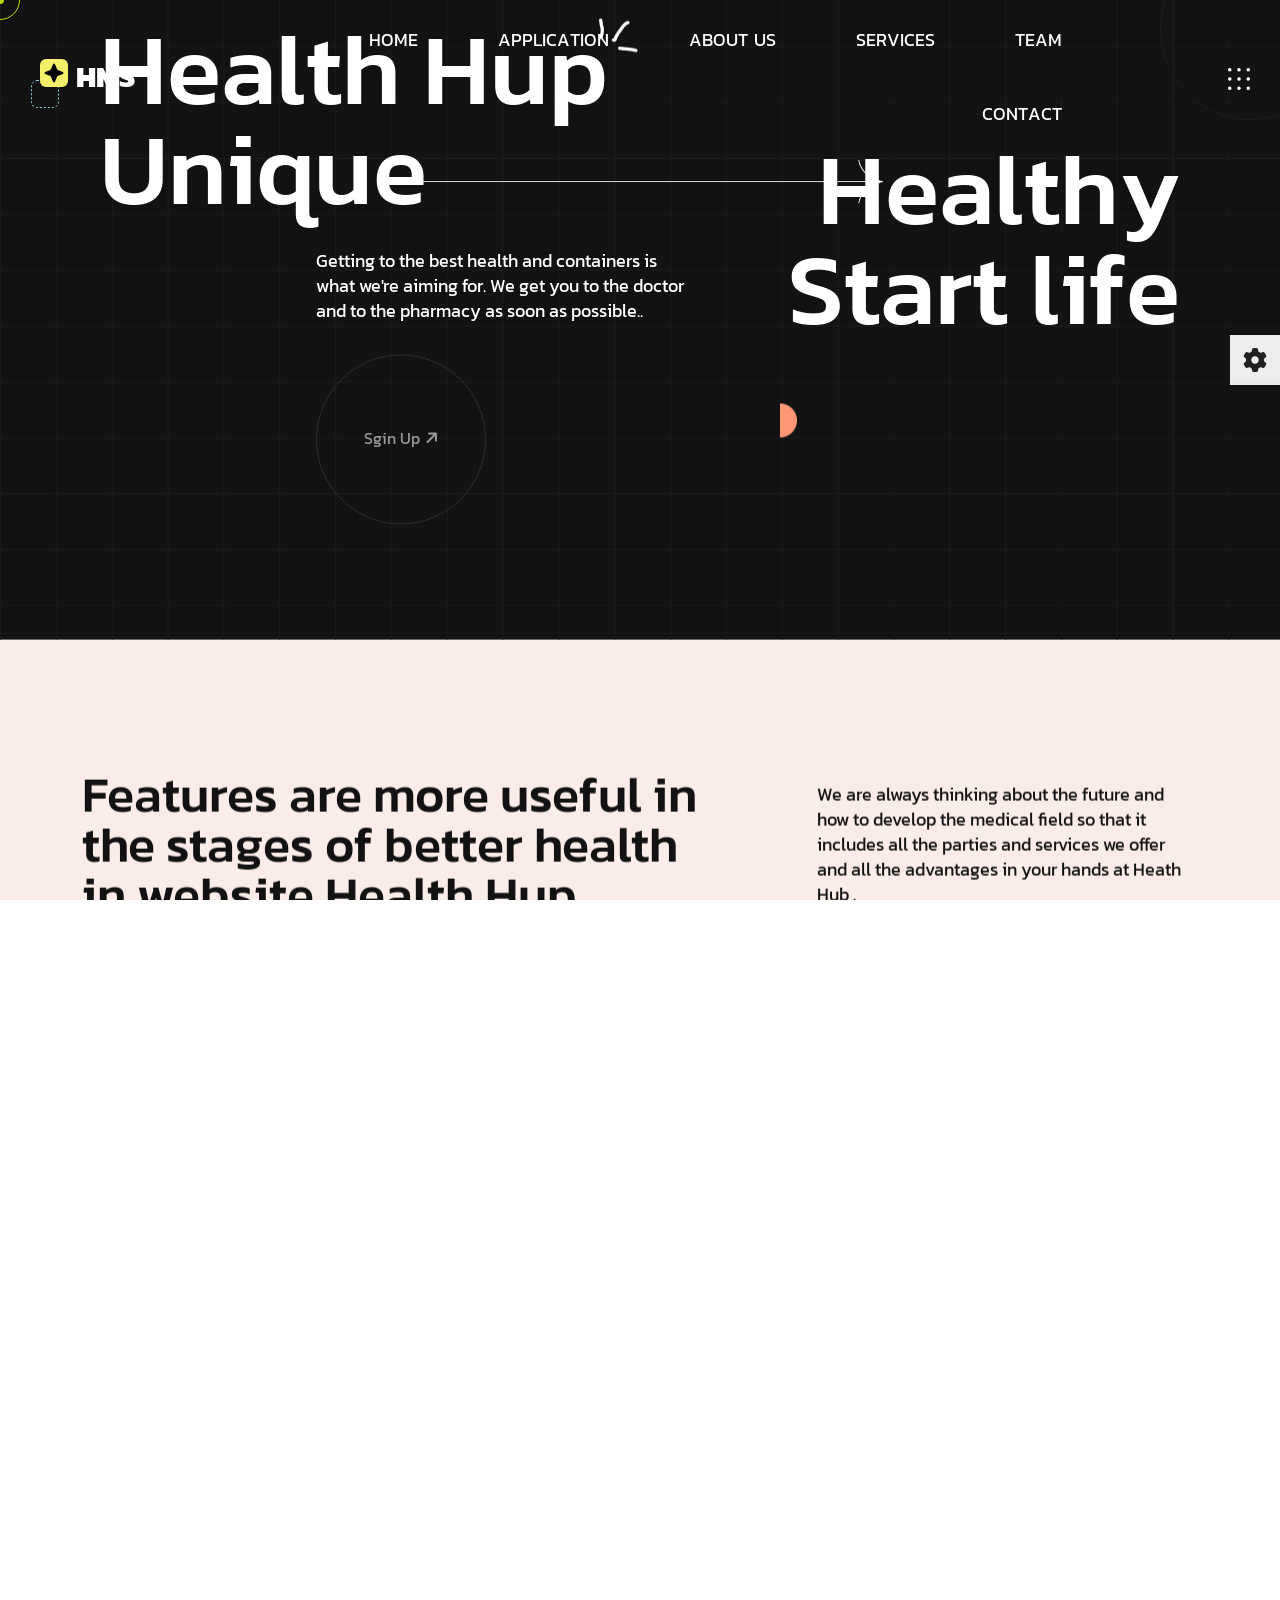
==== about.html @ f3e3e123 "First Commit" ====
<!DOCTYPE html>
<html lang="en">

<head>
    <meta charset="UTF-8">
    <meta http-equiv="X-UA-Compatible" content="IE=edge">
    <meta name="viewport" content="width=device-width, initial-scale=1.0">
    <meta name="description" content="Axtra HTML5 Template">

    <title>Home - About us</title>

    <!-- Fav Icon -->
    <link rel="icon" type="image/x-icon" href="assets/imgs/logo/favicon.png">

    <!-- Google Fonts -->
    <link rel="preconnect" href="https://fonts.googleapis.com">
    <link rel="preconnect" href="https://fonts.gstatic.com" crossorigin>
    <link href="https://fonts.googleapis.com/css2?family=Kanit:wght@300;400;500;600;700&display=swap" rel="stylesheet">

    <!-- All CSS files -->
    <link rel="stylesheet" href="assets/css/bootstrap.min.css">
    <link rel="stylesheet" href="assets/css/all.min.css">
    <link rel="stylesheet" href="assets/css/swiper-bundle.min.css">
    <link rel="stylesheet" href="assets/css/progressbar.css">
    <link rel="stylesheet" href="assets/css/meanmenu.min.css">
    <link rel="stylesheet" href="assets/css/master.css">
    <link rel="stylesheet" href="style.css">
</head>


<body>
    <!-- Cursor Animation -->
    <div class="cursor1"></div>
    <div class="cursor2"></div>


    <!-- Preloader -->
    <div class="preloader">
        <div class="loading">
            <div class="bar bar1"></div>
            <div class="bar bar2"></div>
            <div class="bar bar3"></div>
            <div class="bar bar4"></div>
            <div class="bar bar5"></div>
            <div class="bar bar6"></div>
            <div class="bar bar7"></div>
            <div class="bar bar8"></div>
        </div>
    </div>



    <!-- Switcher Area Start -->
    <div class="switcher__area">
        <div class="switcher__icon">
            <button id="switcher_open"><i class="fa-solid fa-gear"></i></button>
            <button id="switcher_close"><i class="fa-solid fa-xmark"></i></button>
        </div>

        <div class="switcher__items">
            <div class="switcher__item">
                <div class="switch__title-wrap">
                    <h2 class="switcher__title">Cursor</h2>
                </div>
                <div class="switcher__btn">
                    <select name="cursor-style" id="cursor_style">
            <option value="1">default</option>
            <option selected value="2">animated</option>
          </select>
                </div>
            </div>

            <div class="switcher__item">
                <div class="switch__title-wrap">
                    <h2 class="switcher__title">mode</h2>
                </div>
                <div class="switcher__btn mode-type wc-col-2">
                    <button class="active" data-mode="light">light</button>
                    <button data-mode="dark">dark</button>
                </div>
            </div>

            <div class="switcher__item">
                <div class="switch__title-wrap">
                    <h2 class="switcher__title">Language Support</h2>
                </div>
                <div class="switcher__btn lang_dir wc-col-2">
                    <button class="active" data-mode="ltr">AR</button>
                    <button data-mode="rtl">EN</button>
                </div>
            </div>
        </div>
    </div>
    <!-- Switcher Area End -->



    <!-- Scroll Smoother -->
    <div class="has-smooth" id="has_smooth"></div>


    <!-- Go Top Button -->
    <button id="scroll_top" class="scroll-top"><i class="fa-solid fa-arrow-up"></i></button>


    <!-- Header area start -->
    <header class="header__area-2">
        <div class="header__inner-2">
            <div class="header__logo-2">
                <div class="navigation__logo">
                    <div class="navigation__logo-logomark"><svg width="28" height="28" viewBox="0 0 28 28" fill="none" xmlns="http://www.w3.org/2000/svg"><rect width="28" height="28" rx="6" fill="#F3EF6A"/><path d="M13.0788 5.18059C13.4229 4.36611 14.5771 4.36611 14.9212 5.18059L17.1088 10.3591C17.2101 10.599 17.401 10.7899 17.6409 10.8912L22.8194 13.0788C23.6339 13.4229 23.6339 14.5771 22.8194 14.9212L17.6409 17.1088C17.401 17.2101 17.2101 17.401 17.1088 17.6409L14.9212 22.8194C14.5771 23.6339 13.4229 23.6339 13.0788 22.8194L10.8912 17.6409C10.7899 17.401 10.599 17.2101 10.3591 17.1088L5.18059 14.9212C4.36611 14.5771 4.36611 13.4229 5.18059 13.0788L10.3591 10.8912C10.599 10.7899 10.7899 10.599 10.8912 10.3591L13.0788 5.18059Z" fill="black"/></svg>                <svg width="28" height="28" viewBox="0 0 28 28" fill="none" xmlns="http://www.w3.org/2000/svg"><rect x="0.5" y="0.5" width="27" height="27" rx="5.5" stroke="#93D5E1" stroke-linejoin="round" stroke-dasharray="2 2"/></svg></div>
                    <a href="index.html"><h1 class="navigation__logo-title" style="color: white;">HMS</h1></a>
                </div>
                
            </div>
            <div class="header__nav-2">
                <ul class="main-menu menu-anim">
                    <li class="has-megamenu"><a href="#">home</a>
                        <ul class="mega-menu">
                            <li>
                                <div class="menu-heading">application</div>
                                <ul>
                                    <li><a href="application.html">review application</a></li>
                                    
                                </ul>
                            </li>
                            <li>
                                <div class="menu-heading">about us</div>
                                <ul>
                                    <li><a href="about.html">about a patient</a></li>
                                    <li><a href="about.html">about doctors</a></li>
                                    <li><a href="about.html">about medicines</a></li>
                                    
                                </ul>
                            </li>
                            <li>
                                <div class="menu-heading">service</div>
                                <ul>

                                    
                                    <li><a href="service.html">service patient</a></li>
                                    <li><a href="service.html">service doctors</a></li>
                                </ul>
                            </li>
                            <li>
                                <div class="menu-heading">Team</div>
                                <ul>
                                    <li><a href="ifteam.html">about team</a></li>
                                </ul>
                            </li>
                            <li>
                                <div class="menu-heading">contact</div>
                                <ul>
                                    <li><a href="contact.html">contact us</a></li>
                                    <li><a href="contact.html">contact team</a></li>
                                </ul>
                            </li>
                        </ul>
                    </li>
                    <li><a href="application.html">application</a>
                        
                    
                    </li>
                    <li class="has-megamenu"><a href="about.html">ABOUT US</a>
                    </li>
                    <li><a href="portfolio.html">services</a>
                        <ul class="main-dropdown">
                            <li><a href="service.html">service</a></li>
                            
                        </ul>
                    </li>
                    <li><a href="ifteam.html">team</a>
                        <ul class="main-dropdown">
                            <li><a href="team.html">team</a></li>
                            <li><a href="team-details.html">team details</a></li>
                        </ul>
                    </li>
                    <li><a href="contact.html">CONTACT</a>
                        
                    </li>
                </ul>
            </div>
            <div class="header__nav-icon-2">
                <button class="menu-icon-2" id="open_offcanvas"><img src="assets/imgs/icon/menu-white.png"
            alt="Menubar Icon"></button>
            </div>
        </div>
    </header>
    <!-- Header area end -->


    <!-- Offcanvas area start -->
    <div class="offcanvas__area">
        <div class="offcanvas__body">
            <div class="offcanvas__left">
                <div class="offcanvas__logo">

                    <div class="navigation__logo">
                        <div class="navigation__logo-logomark"><svg width="28" height="28" viewBox="0 0 28 28" fill="none" xmlns="http://www.w3.org/2000/svg"><rect width="28" height="28" rx="6" fill="#F3EF6A"/><path d="M13.0788 5.18059C13.4229 4.36611 14.5771 4.36611 14.9212 5.18059L17.1088 10.3591C17.2101 10.599 17.401 10.7899 17.6409 10.8912L22.8194 13.0788C23.6339 13.4229 23.6339 14.5771 22.8194 14.9212L17.6409 17.1088C17.401 17.2101 17.2101 17.401 17.1088 17.6409L14.9212 22.8194C14.5771 23.6339 13.4229 23.6339 13.0788 22.8194L10.8912 17.6409C10.7899 17.401 10.599 17.2101 10.3591 17.1088L5.18059 14.9212C4.36611 14.5771 4.36611 13.4229 5.18059 13.0788L10.3591 10.8912C10.599 10.7899 10.7899 10.599 10.8912 10.3591L13.0788 5.18059Z" fill="black"/></svg>                <svg width="28" height="28" viewBox="0 0 28 28" fill="none" xmlns="http://www.w3.org/2000/svg"><rect x="0.5" y="0.5" width="27" height="27" rx="5.5" stroke="#93D5E1" stroke-linejoin="round" stroke-dasharray="2 2"/></svg></div>
                        <a href="index.html"><h1 class="navigation__logo-title" style="color: white;">HEALTH HUP</h1></a>
                    </div>

                                    
                </div>
                <div class="offcanvas__social">
                    <h3 class="social-title">Follow Us</h3>
                    <ul>
                        <li><a href="#">Dribbble</a></li>
                        <li><a href="#">Behance</a></li>
                        <li><a href="#">Instagram</a></li>
                        <li><a href="#">Facebook</a></li>
                        <li><a href="#">Twitter</a></li>
                        <li><a href="#">YouTube</a></li>
                    </ul>
                </div>
                <div class="offcanvas__links">
                    <ul>
                        <li><a href="about.html">About</a></li>
                        <li><a href="contact.html">contact</a></li>
                        <li><a href="service.html">service</a></li>
                        <li><a href="ifteam.html">Team</a></li>
                    </ul>
                </div>
            </div>
            <div class="offcanvas__mid">
                <div class="offcanvas__menu-wrapper">
                    <nav class="offcanvas__menu">
                        <ul class="menu-anim">
                            <li><a>home</a>
                                <ul>
                                    <li><a href="application.html">review application</a></li>
                                    <li><a href="application.html">download application</a></li>
                                    <li><a href="about.html">about a patient </a></li>
                                    <li><a href="about.html">about doctors</a></li>
                                    <li><a href="about.html">about medicines</a></li>
                                    <li><a href="about.html">About Pharmacies</a></li>
                                    <li><a href="service_app.html">service app</a></li>
                                    <li><a href="service.html">service patient</a></li>
                                    <li><a href="service.html">service doctors</a></li>
                                    <li><a href="ifteam.html">about team</a></li>
                                    <li><a href="contact.html">contact us</a></li>
                                    
                                </ul>
                            </li>
                            <li>
                                <a href="application.html">application</a>
                                <ul></ul>
                            </li>
                            <li>
                                <a href="about.html">about us</a>
                                <ul></ul>
                            </li>
                            <li>
                                <a>service</a>
                                <ul>

                                    <li>
                                        <a href="service.html">Service</a>
                                    </li>
                                    <li>
                                        <a href="service_app.html">service app</a>
                                        
                                    </li>
                                    
                                </ul>
                            </li>
                            <li>
                                <a href="ifteam.html">team</a>
                                <ul></ul>
                            </li>
                            <li>
                                <a href="contact.html">contact</a>
                            </li>
                        </ul>
                    </nav>
                </div>
            </div>
            <div class="offcanvas__right">
                <div class="offcanvas__search">
                    <form action="#">
                        <input type="text" name="search" placeholder="Search keyword">
                        <button><i class="fa-solid fa-magnifying-glass"></i></button>
                    </form>
                </div>
                <div class="offcanvas__contact">
                    <h3>Get in touch</h3>
                    <ul>
                        <li><a href="tel:02094980547">+(20) - 100 000 000</a></li>
                        <li><a href="HealthHup@gmail.com"> HealthHup@gmail.com</a></li>
                        <li>Egypt , Kafr el-Sheikh 94301</li>
                    </ul>
                </div>
                <img src="assets/imgs/shape/11.png" alt="shape" class="shape-1">
                <img src="assets/imgs/shape/12.png" alt="shape" class="shape-2">
            </div>
            <div class="offcanvas__close">
                <button type="button" id="close_offcanvas"><i class="fa-solid fa-xmark"></i></button>
            </div>
        </div>
    </div>
    <!-- Offcanvas area end -->


    <div id="smooth-wrapper">
        <div id="smooth-content">
            <main>

                <!-- Hero area start -->
                <section class="hero__area-2">
                    <div class="hero__inner-2">
                        <div class="sec-title-wrapper">
                            <h2 class="sec-title-3 bg-shape">Health Hup <br>Unique</h2>
                            <h2 class="sec-title-3">Healthy <br> Start life</h2>
                        </div>
                        <div class="hero__text-2">
                            <p>Getting to the best health and containers is what we're aiming for. We get you to the doctor and to the pharmacy as soon as possible..</p>
                            <div class="hero__button btn_wrapper">
                                <a href="service.html" class="wc-btn-pink btn-hover btn-item"><span></span>
                  Sgin Up <br> <i class="fa-solid fa-arrow-right"></i></a>
                            </div>
                        </div>
                    </div>
                    <div class="hero2-shape">
                        <img src="assets/imgs/bg/arrow-long.png" alt="BG Shape">
                    </div>
                </section>
                <!-- Hero area end -->


                <!-- Feature area start -->
                <section class="feature__area-2 pt-130">
                    <div class="feature__top">
                        <div class="container">
                            <div class="row">
                                <div class="col-xxl-7 col-xl-7 col-lg-7 col-md-6">
                                    <div class="sec-title-wrapper">
                                        <h2 class="sec-title title-anim">Features are more useful in the stages of better health in website Health Hup .</h2>
                                    </div>
                                </div>
                                <div class="col-xxl-5 col-xl-5 col-lg-5 col-md-6">
                                    <div class="feature__text text-anim">
                                        <p>We are always thinking about the future and how to develop the medical field so that it includes all the parties and services we offer and all the advantages in your hands at Heath Hub .</p>
                                    </div>
                                </div>
                            </div>
                        </div>
                    </div>

                    <div class="feature__btm">
                        <div class="container">
                            <div class="row">
                                <div class="col-xxl-12">
                                    <div class="feature__list animation__feature2">
                                        <div class="feature__item">
                                            <img src="assets/imgs/feature/icon/1.png" alt="Feature Icon">
                                            <h3 class="feature__title">Doctors</h3>
                                            <p>Having a group of experienced and skilled doctors and the most famous in your life is a step for better health.
                                            </p>
                                        </div>
                                        <div class="feature__item">
                                            <img src="assets/imgs/feature/icon/2.png" alt="Feature Icon">
                                            <h3 class="feature__title">health</h3>
                                            <p>Having a group of experienced and skilled doctors and the most famous in your life is a step for better health.</p>
                                        </div>
                                        <div class="feature__item">
                                            <img class="" src="assets/imgs/feature/icon/3.png" alt="Feature Icon">
                                            <h3 class="feature__title">Drug</h3>
                                            <p>Multiple drugs available on site and an elaborate prescription for each drug to show you alternatives and other advantages.</p>
                                        </div>
                                        <div class="feature__item">
                                            <img src="assets/imgs/feature/icon/4.png" alt="Feature Icon">
                                            <h3 class="feature__title">Pharmacy</h3>
                                            <p>We show you all the pharmacies near you that contain all the medicines you want</p>
                                        </div>
                                    </div>
                                </div>
                            </div>
                        </div>
                    </div>
                </section>
                <!-- Feature area end -->


                <!-- Roll area start -->
                <section class="roll__area-2">
                    <div class="swiper roll__slider">
                        <div class="swiper-wrapper roll__wrapper">
                            <div class="swiper-slide roll__slide">
                                <h2>Health Hup</h2>
                            </div>
                            <div class="swiper-slide roll__slide">
                                <h2>Application</h2>
                            </div>
                            <div class="swiper-slide roll__slide">
                                <h2>M-Mobile</h2>
                            </div>
                            <div class="swiper-slide roll__slide">
                                <h2>H-Medical</h2>
                            </div>
                            <div class="swiper-slide roll__slide">
                                <h2>D-Doctor</h2>
                            </div>
                            <div class="swiper-slide roll__slide">
                                <h2>Health Hup</h2>
                            </div>
                            <div class="swiper-slide roll__slide">
                                <h2>Application</h2>
                            </div>
                            <div class="swiper-slide roll__slide">
                                <h2>Mobile</h2>
                            </div>
                            <div class="swiper-slide roll__slide">
                                <h2>Medical</h2>
                            </div>
                            <div class="swiper-slide roll__slide">
                                <h2>Doctor</h2>
                            </div>
                            <div class="swiper-slide roll__slide">
                                <h2>Health Hup</h2>
                            </div>
                            <div class="swiper-slide roll__slide">
                                <h2>Application</h2>
                            </div>
                            <div class="swiper-slide roll__slide">
                                <h2>M-Mobile</h2>
                            </div>
                            <div class="swiper-slide roll__slide">
                                <h2>H-Medica</h2>
                            </div>
                            <div class="swiper-slide roll__slide">
                                <h2>D-Doctor</h2>
                            </div>
                        </div>
                    </div>
                </section>
                <!-- Roll area end -->


                <!-- Roll area start -->
                <section class="roll__area-3">
                    <div dir="rtl" class="swiper roll__slider">
                        <div class="swiper-wrapper roll__wrapper">
                            <div class="swiper-slide roll__slide">
                                <h2>Health Hup</h2>
                            </div>
                            <div class="swiper-slide roll__slide">
                                <h2>Application</h2>
                            </div>
                            <div class="swiper-slide roll__slide">
                                <h2>M-Mobile</h2>
                            </div>
                            <div class="swiper-slide roll__slide">
                                <h2>H-Medical</h2>
                            </div>
                            <div class="swiper-slide roll__slide">
                                <h2>D-Doctor</h2>
                            </div>
                            <div class="swiper-slide roll__slide">
                                <h2>Health Hup</h2>
                            </div>
                            <div class="swiper-slide roll__slide">
                                <h2>Application</h2>
                            </div>
                            <div class="swiper-slide roll__slide">
                                <h2>Mobile</h2>
                            </div>
                            <div class="swiper-slide roll__slide">
                                <h2>Medical</h2>
                            </div>
                            <div class="swiper-slide roll__slide">
                                <h2>Doctor</h2>
                            </div>
                            <div class="swiper-slide roll__slide">
                                <h2>Health Hup</h2>
                            </div>
                            <div class="swiper-slide roll__slide">
                                <h2>Application</h2>
                            </div>
                            <div class="swiper-slide roll__slide">
                                <h2>M-Mobile</h2>
                            </div>
                            <div class="swiper-slide roll__slide">
                                <h2>H-Medica</h2>
                            </div>
                            <div class="swiper-slide roll__slide">
                                <h2>D-Doctor</h2>
                            </div>
                        </div>
                    </div>
                </section>
                <!-- Roll area end -->


                <!-- Portfolio area start -->
                <section class="portfolio__area-2">
                    <div class="container g-0 line pt-100 pb-140">
                        <div class="row">
                            <div class="col-xxl-12">
                                <div class="sec-title-wrapper text-anim">
                                    <h2 class="sec-title-3 title-anim">Selected <span>Health</span></h2>
                                    <p class="sec-text">Start your way to discover the best doctors and to facilitate your life we wish you good health .
                                    </p>
                                </div>
                            </div>
                        </div>
                    </div>

                    <div class="swiper portfolio__slider-2">
                        <div class="swiper-wrapper">
                            <div class="swiper-slide">
                                <div class="portfolio__slide-2">
                                    <div class="slide-img">
                                        <a href="application.html"><img src="assets/imgs/portfolio/2/1.png" alt="Portfolio Image"></a>
                                    </div>
                                    <div class="slide-content">
                                        <h2 class="sec-title"> <a href="application.html">Application <span>Healthy</span></a>
                                        </h2>
                                        <p>We offer you our app that has all the advantages of our site, which provides you with ease of use and better life.
                                        </p>
                                        <div class="btn-common-wrap">
                                            <a href="application.html" class="btn-common">View details <i
                          class="fa-solid fa-arrow-right"></i></a>
                                        </div>
                                    </div>
                                </div>
                            </div>

                            <div class="swiper-slide">
                                <div class="portfolio__slide-2">
                                    <div class="slide-img">
                                        <a href="service.html"><img src="assets/imgs/portfolio/2/2.jpeg" alt="Portfolio Image"></a>
                                    </div>
                                    <div class="slide-content">
                                        <h2 class="sec-title"><a href="service.html">Communicate <span>Doctors</span></a>
                                        </h2>
                                        <p>You can search for your nearest doctors, contact them and book an appointment .
                                        </p>
                                        <div class="btn-common-wrap">
                                            <a href="service.html" class="btn-common">View details <i
                          class="fa-solid fa-arrow-right"></i></a>
                                        </div>
                                    </div>
                                </div>
                            </div>

                            <div class="swiper-slide">
                                <div class="portfolio__slide-2">
                                    <div class="slide-img">
                                        <a href="service.html"><img src="assets/imgs/portfolio/2/3.jpeg" alt="Portfolio Image"></a>
                                    </div>
                                    <div class="slide-content">
                                        <h2 class="sec-title"> <a href="service.html">Application
                        <span>Doctor</span></a></h2>
                                        <p>You can apply to become our doctor, to reach all places.
                                        </p>
                                        <div class="btn-common-wrap">
                                            <a href="service.html" class="btn-common">View details <i
                          class="fa-solid fa-arrow-right"></i></a>
                                        </div>
                                    </div>
                                </div>
                            </div>

                            <div class="swiper-slide">
                                <div class="portfolio__slide-2">
                                    <div class="slide-img">
                                        <a href="service.html"><img src="assets/imgs/portfolio/2/4.jpeg" alt="Portfolio Image"></a>
                                    </div>
                                    <div class="slide-content">
                                        <h2 class="sec-title"> <a href="service.html">Electronic
                        <span>Prescription</span></a></h2>
                                        <p>It is easy to write medicines, correct clerical errors, and discover opposing medicines.
                                        </p>
                                        <div class="btn-common-wrap">
                                            <a href="service.html" class="btn-common">View details <i
                          class="fa-solid fa-arrow-right"></i></a>
                                        </div>
                                    </div>
                                </div>
                            </div>

                            <div class="swiper-slide">
                                <div class="portfolio__slide-2">
                                    <div class="slide-img">
                                        <a href="service.html"><img src="assets/imgs/portfolio/2/5.jpeg" alt="Portfolio Image"></a>
                                    </div>
                                    <div class="slide-content">
                                        <h2 class="sec-title"> <a href="service.html">Pharmacy <span>Medicine</span></a>
                                        </h2>
                                        <p>It features the offer of nearby pharmacies that contain the medicines you need and show alternatives to medicines that are not available in them.
                                        </p>
                                        <div class="btn-common-wrap">
                                            <a href="service.html" class="btn-common">View details <i
                          class="fa-solid fa-arrow-right"></i></a>
                                        </div>
                                    </div>
                                </div>
                            </div>
                        </div>

                        <div class="portfolio__slider-2-pagination--">
                            <div class="swiper-pagination circle-pagination right"></div>
                        </div>
                    </div>
                </section>
                <!-- Portfolio area end -->


                <!-- About area start -->
                <section class="about__area-2">
                    <div class="container pt-130 pb-110">
                        <div class="row">
                            <div class="col-xxl-12">
                                <div class="sec-title-wrapper">
                                    <h2 class="sec-title title-anim">We Reach the Patient with all medical "Health Hup" <br>services that facilitate his life. </h2>
                                </div>
                                <div class="sec-text-wrapper">
                                    <div class="sec-text text-anim">
                                        <p>
                                            We lead to the best doctors so that you can improve your health at any time. The doctor writes to you an electronic medical workshop with a lot of features to prevent mistakes. We offer you the service of searching for the nearby pharmacy that contains the medicine you need.
                                        </p>
                                    </div>
                                    <div class="sec-btn btn_wrapper">
                                        <a class="wc-btn-pink btn-hover btn-item" href="login.html"><span></span> sign up <i
                        class="fa-solid fa-arrow-right"></i></a>
                                    </div>
                                </div>
                            </div>
                        </div>
                    </div>

                    <div class="about__img-2 pb-130">
                        <img src="assets/imgs/about/2/1.jpg" alt="About Image" data-speed="0.2">
                    </div>

                    <div class="container pb-140">
                        <div class="row">
                            <div class="col-xxl-12">
                                <h2 class="brand__title-2 title-anim">OUR WORK WITH THE WORLD'S LARGEST COMPANIES
                                </h2>
                                <div class="brand__list-2">
                                    <div class="brand__item-2 fade_bottom">
                                        <img src="assets/imgs/brand/1.png" alt="Brand Logo">
                                    </div>
                                    <div class="brand__item-2 fade_bottom">
                                        <img src="assets/imgs/brand/2.png" alt="Brand Logo">
                                    </div>
                                    <div class="brand__item-2 fade_bottom">
                                        <img src="assets/imgs/brand/3.png" alt="Brand Logo">
                                    </div>
                                    <div class="brand__item-2 fade_bottom">
                                        <img src="assets/imgs/brand/4.png" alt="Brand Logo">
                                    </div>
                                    <div class="brand__item-2 fade_bottom">
                                        <img src="assets/imgs/brand/5.png" alt="Brand Logo">
                                    </div>
                                    <div class="brand__item-2 fade_bottom">
                                        <img src="assets/imgs/brand/6.png" alt="Brand Logo">
                                    </div>
                                </div>
                            </div>
                        </div>
                    </div>
                </section>
                <!-- About area end -->


                <!-- Service area start -->
                <section class="service__area-2 pt-130 pb-110">
                    <div class="container">
                        <div class="row">
                            <div class="col-xxl-6 col-xl-6 col-lg-6 col-md-6">
                                <div class="sec-text text-anim">
                                    <p>We are excited to offer you the full health experience to facilitate your healthy life, we include all health groups, with us to be always in the development and making human health better.</p>
                                </div>
                            </div>
                            <div class="col-xxl-6 col-xl-6 col-lg-6 col-md-6">
                                <div class="sec-title-wrapper">
                                    <h2 class="sec-title title-anim">We always strive to develop health and make it possible for everyone</h2>
                                </div>
                            </div>
                        </div>

                        <div class="row pt-140">
                            <div class="col-xxl-12">
                                <div class="service__list-2 animation__service-2">
                                    <div class="service__item-2">
                                        <div>
                                            <img src="assets/imgs/service/2/1.png" alt="Service Icon">
                                            <h3 class="service__title-2">Become a <br>Doctor</h3>
                                            <p>Join us as a doctor, and you can help patients from all over our website and app.
                                            </p>
                                            <ul>
                                                <li>+ Application</li>
                                                <li>+ doctor</li>
                                                <li>+ prescription</li>
                                            </ul>
                                        </div>
                                    </div>
                                    <div class="service__item-2">
                                        <div>
                                            <img src="assets/imgs/service/2/2.png" alt="Service Icon">
                                            <h3 class="service__title-2 ">Urgent care  <br>any time</h3>
                                            <p>Our website allows you to care at any time and quickest way possible .
                                            </p>
                                            <ul>
                                                <li>+ Application</li>
                                                <li>+ doctor</li>
                                                <li>+ prescription</li>
                                            </ul>
                                        </div>
                                    </div>
                                    <div class="service__item-2">
                                        <div>
                                            <img src="assets/imgs/service/2/3.png" alt="Service Icon">
                                            <h3 class="service__title-2">Optimal health<br>in Hup</h3>
                                            <p>Our website allows you to care at any time and quickest way possible .
                                            </p>
                                            <ul>
                                                <li>+ Application</li>
                                                <li>+ doctor</li>
                                                <li>+ prescription</li>
                                            </ul>
                                        </div>
                                    </div>
                                </div>
                            </div>
                            <div class="col-xxl-12">
                                <div class="service__btn-2 btn_wrapper">
                                    <a href="service.html" class="wc-btn-pink btn-hover btn-item"><span></span> View <br>all services
                    <i class="fa-solid fa-arrow-right"></i></a>
                                </div>
                            </div>
                        </div>
                    </div>
                </section>
                <!-- Service area end -->


                <!-- Award area start -->
                <section class="award__area pt-130 pb-140">
                    <div class="container">
                        <div class="row">
                            <div class="col-xxl-12">
                                <div class="sec-title-wrapper pb-140">
                                    <h2 class="sec-title title-anim">Our goal is to become one of the most beneficial companies for revolutionary community.
                                    </h2>
                                </div>
                            </div>
                        </div>
                        <div class="row">
                            <div class="col-xxl-6 col-xl-6 col-lg-6 col-md-6">
                                <div class="award__left">
                                    <h4 class="award__text-2">Health</h4>
                                    <h3 class="award__text">Health</h3>
                                    <img src="assets/imgs/shape/3.png" alt="Shape Image" data-speed="1" data-lag="0.2">
                                </div>
                            </div>
                            <div class="col-xxl-6 col-xl-6 col-lg-6 col-md-6">
                                <div class="award__right">
                                    <p>We are excited to do the best possible digital innovation and push new technology to its limits. We achieve results that we are proud of around the world.</p>
                                    <div class="award__list">
                                        <div class="award__item">
                                            <p>Performance</p>
                                            <p>Fast</p>
                                            <p>2024</p>
                                        </div>
                                        <div class="award__item">
                                            <p>Processing</p>
                                            <p>Fast</p>
                                            <p>2023</p>
                                        </div>
                                        <div class="award__item">
                                            <p>Test AI</p>
                                            <p>Fast</p>
                                            <p>2024</p>
                                        </div>
                                        <div class="award__item">
                                            <p>Employment</p>
                                            <p>Fast</p>
                                            <p>2024</p>
                                        </div>
                                        <div class="award__item">
                                            <p>Modren</p>
                                            <p>Winner</p>
                                            <p>2024</p>
                                        </div>
                                    </div>
                                </div>
                            </div>
                        </div>
                    </div>
                </section>
                <!-- Award area end -->


                <!-- CTA area start -->
                <section class="cta__area-2">
                    <div class="container line pt-130 pb-120">
                        <div class="line-3"></div>
                        <div class="row">
                            <div class="col-xxl-12">
                                <div class="cta__content-2">
                                    <p class="cta__sub-title-2 title-anim">Are you complaining about something?</p>
                                    <h2 class="cta__title-2 title-anim">Register with us for the best health care</h2>
                                    <div class="btn_wrapper">
                                        <a href="login.html" class="wc-btn-pink btn-hover btn-item"><span></span>Sign<br>UP <i
                        class="fa-solid fa-arrow-right"></i></a>
                                    </div>
                                </div>
                            </div>
                        </div>
                    </div>
                </section>
                <!-- CTA area end -->


                <!-- Blog area start -->
                <section class="blog__area-2 blog__animation">
                    <div class="container g-0 pt-150 pb-110">
                        <div class="row ">
                            <div class="col-xxl-4 col-xl-4 col-lg-4 col-md-4">
                                <div class="sec-title-wrapper">
                                    <h2 class="sec-title title-anim">Updated Journal</h2>
                                </div>
                            </div>
                            <div class="col-xxl-4 col-xl-4 col-lg-5 col-md-4">
                                <div class="sec-text text-anim">
                                    <p>Read our blog and try to see everything
                                        From every perspective. Our passion lies
                                        Make everything healthy and easy for
                                        everyone.</p>
                                </div>
                            </div>
                            <div class="col-xxl-4 col-xl-4 col-lg-3 col-md-4">
                                <div class="sec-btn btn_wrapper">
                                    <a href="login.html" class="wc-btn-pink btn-hover btn-item"><span></span> Sgin Up <br>now <i
                      class="fa-solid fa-arrow-right"></i></a>
                                </div>
                            </div>
                        </div>

                        <div class="row">
                            <div class="col-xxl-4 col-xl-4 col-lg-4 col-md-4">
                                <article class="blog__item-2">
                                    <div class="blog__img-wrapper">
                                        <a href="service.html">
                                            <div class="img-box">
                                                <img class="image-box__item" src="assets/imgs/blog/1/1.jpg" alt="Blog Thumbnail">
                                                <img class="image-box__item" src="assets/imgs/blog/1/1.jpg" alt="BLog Thumbnail">
                                            </div>
                                        </a>
                                    </div>
                                    <h4 class="blog__meta-2"><a href="service.html">Update </a> . 02 May 2024</h4>
                                    <h5><a href="service.html" class="blog__title-2">Improved AI performance provide the best health experience.</a></h5>
                                </article>
                            </div>

                            <div class="col-xxl-4 col-xl-4 col-lg-4 col-md-4">
                                <article class="blog__item-2">
                                    <div class="blog__img-wrapper">
                                        <a href="service.html">
                                            <div class="img-box">
                                                <img class="image-box__item" src="assets/imgs/blog/1/2.jpg" alt="Blog Thumbnail">
                                                <img class="image-box__item" src="assets/imgs/blog/1/2.jpg" alt="BLog Thumbnail">
                                            </div>
                                        </a>
                                    </div>
                                    <h4 class="blog__meta-2"><a href="service.html">Update </a> . 02 May 2024</h4>
                                    <h5><a href="service.html" class="blog__title-2">Add Registration Feature as a Doctor.</a></h5>
                                </article>
                            </div>

                            <div class="col-xxl-4 col-xl-4 col-lg-4 col-md-4">
                                <article class="blog__item-2">
                                    <div class="blog__img-wrapper">
                                        <a href="application.html">
                                            <div class="img-box">
                                                <img class="image-box__item" src="assets/imgs/blog/1/3.png" alt="Blog Thumbnail">
                                                <img class="image-box__item" src="assets/imgs/blog/1/3.png" alt="BLog Thumbnail">
                                            </div>
                                        </a>
                                    </div>
                                    <h4 class="blog__meta-2"><a href="application.html">Update </a> . 02 May 2024</h4>
                                    <h5><a href="application.html" class="blog__title-2">Created application Mobile our Health Hup App.</a></h5>
                                </article>
                            </div>
                        </div>
                    </div>
                </section>
                <!-- Blog area end -->

            </main>



            <!-- Footer area start -->
            <footer class="footer__area-2 pt-130">
                <div class="container">
                    <div class="footer__top-2 text-anim">
                        <div class="row">
                            <div class="col-xxl-12">
                                <h2 class="sec-title-3 title-anim">Get started <br> now</h2>
                                <p class="footer__sub-title">If you would like to work with us or just want to get in touch, we’d love to hear from you!</p>
                            </div>
                        </div>
                    </div>

                    <div class="footer__middle-2">
                        <div class="row">
                            <div class="col-xxl-6 col-xl-6 col-lg-6 col-md-6">
                                <div class="footer__location-2">
                                    <div class="location">
                                        <h3>Egypt</h3>
                                        <p>Kafr el-Sheikh 94301 , <br> Egypt
                                        </p>
                                    </div>
                                    <div class="location">
                                        <h3>Egypt</h3>
                                        <p>Tanta, Mansoura , 93621,<br> Egypt</p>
                                    </div>
                                </div>
                            </div>
                            <div class="col-xxl-6 col-xl-6 col-lg-6 col-md-6">
                                <div class="footer__subscribe-2">
                                    <form action="#">
                                        <input type="text" name="email" placeholder="Enter your email">
                                        <button type="submit" class="submit"><img src="assets/imgs/icon/arrow-black.png"
                        alt="Arrow Icon"></button>
                                    </form>
                                </div>
                            </div>
                        </div>
                    </div>

                    <div class="footer__btm-2">
                        <div class="row">
                            <div class="col-xxl-4 col-xl-4 col-lg-4 col-md-5">
                                <div class="footer__copyright-2">
                                    <p>© 2024 - 2025 | Alrights reserved by <a href="index.html" target="_blank">Health Hup</a>
                                    </p>
                                </div>
                            </div>
                            <div class="col-xxl-8 col-xl-8 col-lg-8 col-md-7">
                                <div class="footer__nav">
                                    <ul class="footer-menu menu-anim">
                                        <li><a href="about.html">about us</a></li>
                                        <li><a href="contact.html">contact</a></li>
                                        <li><a href="ifteam.html">Team</a></li>
                                        <li><a href="application.html">App</a></li>
                                    </ul>
                                </div>
                            </div>
                        </div>
                    </div>
                </div>
            </footer>
            <!-- Footer area end -->


        </div>
    </div>



    <!-- All JS files -->
    <script src="assets/js/jquery-3.6.0.min.js"></script>
    <script src="assets/js/bootstrap.bundle.min.js"></script>
    <script src="assets/js/swiper-bundle.min.js"></script>
    <script src="assets/js/counter.js"></script>
    <script src="assets/js/gsap.min.js"></script>
    <script src="assets/js/ScrollTrigger.min.js"></script>
    <script src="assets/js/ScrollToPlugin.min.js"></script>
    <script src="assets/js/ScrollSmoother.min.js"></script>
    <script src="assets/js/SplitText.min.js"></script>
    <script src="assets/js/chroma.min.js"></script>
    <script src="assets/js/mixitup.min.js"></script>
    <script src="assets/js/vanilla-tilt.js"></script>
    <script src="assets/js/jquery.meanmenu.min.js"></script>
    <script src="assets/js/main.js"></script>


</body>

</html>
---- assets/css/all.min.css ----
.fa {
    font-family: var(--fa-style-family, "Font Awesome 6 Free");
    font-weight: var(--fa-style, 900)
}

.fa,
.fa-brands,
.fa-duotone,
.fa-light,
.fa-regular,
.fa-solid,
.fa-thin,
.fab,
.fad,
.fal,
.far,
.fas,
.fat {
    -moz-osx-font-smoothing: grayscale;
    -webkit-font-smoothing: antialiased;
    display: var(--fa-display, inline-block);
    font-style: normal;
    font-variant: normal;
    line-height: 1;
    text-rendering: auto
}

.fa-1x {
    font-size: 1em
}

.fa-2x {
    font-size: 2em
}

.fa-3x {
    font-size: 3em
}

.fa-4x {
    font-size: 4em
}

.fa-5x {
    font-size: 5em
}

.fa-6x {
    font-size: 6em
}

.fa-7x {
    font-size: 7em
}

.fa-8x {
    font-size: 8em
}

.fa-9x {
    font-size: 9em
}

.fa-10x {
    font-size: 10em
}

.fa-2xs {
    font-size: .625em;
    line-height: .1em;
    vertical-align: .225em
}

.fa-xs {
    font-size: .75em;
    line-height: .08333em;
    vertical-align: .125em
}

.fa-sm {
    font-size: .875em;
    line-height: .07143em;
    vertical-align: .05357em
}

.fa-lg {
    font-size: 1.25em;
    line-height: .05em;
    vertical-align: -.075em
}

.fa-xl {
    font-size: 1.5em;
    line-height: .04167em;
    vertical-align: -.125em
}

.fa-2xl {
    font-size: 2em;
    line-height: .03125em;
    vertical-align: -.1875em
}

.fa-fw {
    text-align: center;
    width: 1.25em
}

.fa-ul {
    list-style-type: none;
    margin-left: var(--fa-li-margin, 2.5em);
    padding-left: 0
}

.fa-ul>li {
    position: relative
}

.fa-li {
    left: calc(var(--fa-li-width, 2em)*-1);
    position: absolute;
    text-align: center;
    width: var(--fa-li-width, 2em);
    line-height: inherit
}

.fa-border {
    border-radius: var(--fa-border-radius, .1em);
    border: var(--fa-border-width, .08em) var(--fa-border-style, solid) var(--fa-border-color, #eee);
    padding: var(--fa-border-padding, .2em .25em .15em)
}

.fa-pull-left {
    float: left;
    margin-right: var(--fa-pull-margin, .3em)
}

.fa-pull-right {
    float: right;
    margin-left: var(--fa-pull-margin, .3em)
}

.fa-beat {
    -webkit-animation-name: fa-beat;
    animation-name: fa-beat;
    -webkit-animation-delay: var(--fa-animation-delay, 0);
    animation-delay: var(--fa-animation-delay, 0);
    -webkit-animation-direction: var(--fa-animation-direction, normal);
    animation-direction: var(--fa-animation-direction, normal);
    -webkit-animation-duration: var(--fa-animation-duration, 1s);
    animation-duration: var(--fa-animation-duration, 1s);
    -webkit-animation-iteration-count: var(--fa-animation-iteration-count, infinite);
    animation-iteration-count: var(--fa-animation-iteration-count, infinite);
    -webkit-animation-timing-function: var(--fa-animation-timing, ease-in-out);
    animation-timing-function: var(--fa-animation-timing, ease-in-out)
}

.fa-bounce {
    -webkit-animation-name: fa-bounce;
    animation-name: fa-bounce;
    -webkit-animation-delay: var(--fa-animation-delay, 0);
    animation-delay: var(--fa-animation-delay, 0);
    -webkit-animation-direction: var(--fa-animation-direction, normal);
    animation-direction: var(--fa-animation-direction, normal);
    -webkit-animation-duration: var(--fa-animation-duration, 1s);
    animation-duration: var(--fa-animation-duration, 1s);
    -webkit-animation-iteration-count: var(--fa-animation-iteration-count, infinite);
    animation-iteration-count: var(--fa-animation-iteration-count, infinite);
    -webkit-animation-timing-function: var(--fa-animation-timing, cubic-bezier(.28, .84, .42, 1));
    animation-timing-function: var(--fa-animation-timing, cubic-bezier(.28, .84, .42, 1))
}

.fa-fade {
    -webkit-animation-name: fa-fade;
    animation-name: fa-fade;
    -webkit-animation-iteration-count: var(--fa-animation-iteration-count, infinite);
    animation-iteration-count: var(--fa-animation-iteration-count, infinite);
    -webkit-animation-timing-function: var(--fa-animation-timing, cubic-bezier(.4, 0, .6, 1));
    animation-timing-function: var(--fa-animation-timing, cubic-bezier(.4, 0, .6, 1))
}

.fa-beat-fade,
.fa-fade {
    -webkit-animation-delay: var(--fa-animation-delay, 0);
    animation-delay: var(--fa-animation-delay, 0);
    -webkit-animation-direction: var(--fa-animation-direction, normal);
    animation-direction: var(--fa-animation-direction, normal);
    -webkit-animation-duration: var(--fa-animation-duration, 1s);
    animation-duration: var(--fa-animation-duration, 1s)
}

.fa-beat-fade {
    -webkit-animation-name: fa-beat-fade;
    animation-name: fa-beat-fade;
    -webkit-animation-iteration-count: var(--fa-animation-iteration-count, infinite);
    animation-iteration-count: var(--fa-animation-iteration-count, infinite);
    -webkit-animation-timing-function: var(--fa-animation-timing, cubic-bezier(.4, 0, .6, 1));
    animation-timing-function: var(--fa-animation-timing, cubic-bezier(.4, 0, .6, 1))
}

.fa-flip {
    -webkit-animation-name: fa-flip;
    animation-name: fa-flip;
    -webkit-animation-delay: var(--fa-animation-delay, 0);
    animation-delay: var(--fa-animation-delay, 0);
    -webkit-animation-direction: var(--fa-animation-direction, normal);
    animation-direction: var(--fa-animation-direction, normal);
    -webkit-animation-duration: var(--fa-animation-duration, 1s);
    animation-duration: var(--fa-animation-duration, 1s);
    -webkit-animation-iteration-count: var(--fa-animation-iteration-count, infinite);
    animation-iteration-count: var(--fa-animation-iteration-count, infinite);
    -webkit-animation-timing-function: var(--fa-animation-timing, ease-in-out);
    animation-timing-function: var(--fa-animation-timing, ease-in-out)
}

.fa-shake {
    -webkit-animation-name: fa-shake;
    animation-name: fa-shake;
    -webkit-animation-duration: var(--fa-animation-duration, 1s);
    animation-duration: var(--fa-animation-duration, 1s);
    -webkit-animation-iteration-count: var(--fa-animation-iteration-count, infinite);
    animation-iteration-count: var(--fa-animation-iteration-count, infinite);
    -webkit-animation-timing-function: var(--fa-animation-timing, linear);
    animation-timing-function: var(--fa-animation-timing, linear)
}

.fa-shake,
.fa-spin {
    -webkit-animation-delay: var(--fa-animation-delay, 0);
    animation-delay: var(--fa-animation-delay, 0);
    -webkit-animation-direction: var(--fa-animation-direction, normal);
    animation-direction: var(--fa-animation-direction, normal)
}

.fa-spin {
    -webkit-animation-name: fa-spin;
    animation-name: fa-spin;
    -webkit-animation-duration: var(--fa-animation-duration, 2s);
    animation-duration: var(--fa-animation-duration, 2s);
    -webkit-animation-iteration-count: var(--fa-animation-iteration-count, infinite);
    animation-iteration-count: var(--fa-animation-iteration-count, infinite);
    -webkit-animation-timing-function: var(--fa-animation-timing, linear);
    animation-timing-function: var(--fa-animation-timing, linear)
}

.fa-spin-reverse {
    --fa-animation-direction: reverse
}

.fa-pulse,
.fa-spin-pulse {
    -webkit-animation-name: fa-spin;
    animation-name: fa-spin;
    -webkit-animation-direction: var(--fa-animation-direction, normal);
    animation-direction: var(--fa-animation-direction, normal);
    -webkit-animation-duration: var(--fa-animation-duration, 1s);
    animation-duration: var(--fa-animation-duration, 1s);
    -webkit-animation-iteration-count: var(--fa-animation-iteration-count, infinite);
    animation-iteration-count: var(--fa-animation-iteration-count, infinite);
    -webkit-animation-timing-function: var(--fa-animation-timing, steps(8));
    animation-timing-function: var(--fa-animation-timing, steps(8))
}

@media (prefers-reduced-motion:reduce) {
    .fa-beat,
    .fa-beat-fade,
    .fa-bounce,
    .fa-fade,
    .fa-flip,
    .fa-pulse,
    .fa-shake,
    .fa-spin,
    .fa-spin-pulse {
        -webkit-animation-delay: -1ms;
        animation-delay: -1ms;
        -webkit-animation-duration: 1ms;
        animation-duration: 1ms;
        -webkit-animation-iteration-count: 1;
        animation-iteration-count: 1;
        transition-delay: 0s;
        transition-duration: 0s
    }
}

@-webkit-keyframes fa-beat {
    0%,
    90% {
        -webkit-transform: scale(1);
        transform: scale(1)
    }
    45% {
        -webkit-transform: scale(var(--fa-beat-scale, 1.25));
        transform: scale(var(--fa-beat-scale, 1.25))
    }
}

@keyframes fa-beat {
    0%,
    90% {
        -webkit-transform: scale(1);
        transform: scale(1)
    }
    45% {
        -webkit-transform: scale(var(--fa-beat-scale, 1.25));
        transform: scale(var(--fa-beat-scale, 1.25))
    }
}

@-webkit-keyframes fa-bounce {
    0% {
        -webkit-transform: scale(1) translateY(0);
        transform: scale(1) translateY(0)
    }
    10% {
        -webkit-transform: scale(var(--fa-bounce-start-scale-x, 1.1), var(--fa-bounce-start-scale-y, .9)) translateY(0);
        transform: scale(var(--fa-bounce-start-scale-x, 1.1), var(--fa-bounce-start-scale-y, .9)) translateY(0)
    }
    30% {
        -webkit-transform: scale(var(--fa-bounce-jump-scale-x, .9), var(--fa-bounce-jump-scale-y, 1.1)) translateY(var(--fa-bounce-height, -.5em));
        transform: scale(var(--fa-bounce-jump-scale-x, .9), var(--fa-bounce-jump-scale-y, 1.1)) translateY(var(--fa-bounce-height, -.5em))
    }
    50% {
        -webkit-transform: scale(var(--fa-bounce-land-scale-x, 1.05), var(--fa-bounce-land-scale-y, .95)) translateY(0);
        transform: scale(var(--fa-bounce-land-scale-x, 1.05), var(--fa-bounce-land-scale-y, .95)) translateY(0)
    }
    57% {
        -webkit-transform: scale(1) translateY(var(--fa-bounce-rebound, -.125em));
        transform: scale(1) translateY(var(--fa-bounce-rebound, -.125em))
    }
    64% {
        -webkit-transform: scale(1) translateY(0);
        transform: scale(1) translateY(0)
    }
    to {
        -webkit-transform: scale(1) translateY(0);
        transform: scale(1) translateY(0)
    }
}

@keyframes fa-bounce {
    0% {
        -webkit-transform: scale(1) translateY(0);
        transform: scale(1) translateY(0)
    }
    10% {
        -webkit-transform: scale(var(--fa-bounce-start-scale-x, 1.1), var(--fa-bounce-start-scale-y, .9)) translateY(0);
        transform: scale(var(--fa-bounce-start-scale-x, 1.1), var(--fa-bounce-start-scale-y, .9)) translateY(0)
    }
    30% {
        -webkit-transform: scale(var(--fa-bounce-jump-scale-x, .9), var(--fa-bounce-jump-scale-y, 1.1)) translateY(var(--fa-bounce-height, -.5em));
        transform: scale(var(--fa-bounce-jump-scale-x, .9), var(--fa-bounce-jump-scale-y, 1.1)) translateY(var(--fa-bounce-height, -.5em))
    }
    50% {
        -webkit-transform: scale(var(--fa-bounce-land-scale-x, 1.05), var(--fa-bounce-land-scale-y, .95)) translateY(0);
        transform: scale(var(--fa-bounce-land-scale-x, 1.05), var(--fa-bounce-land-scale-y, .95)) translateY(0)
    }
    57% {
        -webkit-transform: scale(1) translateY(var(--fa-bounce-rebound, -.125em));
        transform: scale(1) translateY(var(--fa-bounce-rebound, -.125em))
    }
    64% {
        -webkit-transform: scale(1) translateY(0);
        transform: scale(1) translateY(0)
    }
    to {
        -webkit-transform: scale(1) translateY(0);
        transform: scale(1) translateY(0)
    }
}

@-webkit-keyframes fa-fade {
    50% {
        opacity: var(--fa-fade-opacity, .4)
    }
}

@keyframes fa-fade {
    50% {
        opacity: var(--fa-fade-opacity, .4)
    }
}

@-webkit-keyframes fa-beat-fade {
    0%,
    to {
        opacity: var(--fa-beat-fade-opacity, .4);
        -webkit-transform: scale(1);
        transform: scale(1)
    }
    50% {
        opacity: 1;
        -webkit-transform: scale(var(--fa-beat-fade-scale, 1.125));
        transform: scale(var(--fa-beat-fade-scale, 1.125))
    }
}

@keyframes fa-beat-fade {
    0%,
    to {
        opacity: var(--fa-beat-fade-opacity, .4);
        -webkit-transform: scale(1);
        transform: scale(1)
    }
    50% {
        opacity: 1;
        -webkit-transform: scale(var(--fa-beat-fade-scale, 1.125));
        transform: scale(var(--fa-beat-fade-scale, 1.125))
    }
}

@-webkit-keyframes fa-flip {
    50% {
        -webkit-transform: rotate3d(var(--fa-flip-x, 0), var(--fa-flip-y, 1), var(--fa-flip-z, 0), var(--fa-flip-angle, -180deg));
        transform: rotate3d(var(--fa-flip-x, 0), var(--fa-flip-y, 1), var(--fa-flip-z, 0), var(--fa-flip-angle, -180deg))
    }
}

@keyframes fa-flip {
    50% {
        -webkit-transform: rotate3d(var(--fa-flip-x, 0), var(--fa-flip-y, 1), var(--fa-flip-z, 0), var(--fa-flip-angle, -180deg));
        transform: rotate3d(var(--fa-flip-x, 0), var(--fa-flip-y, 1), var(--fa-flip-z, 0), var(--fa-flip-angle, -180deg))
    }
}

@-webkit-keyframes fa-shake {
    0% {
        -webkit-transform: rotate(-15deg);
        transform: rotate(-15deg)
    }
    4% {
        -webkit-transform: rotate(15deg);
        transform: rotate(15deg)
    }
    8%,
    24% {
        -webkit-transform: rotate(-18deg);
        transform: rotate(-18deg)
    }
    12%,
    28% {
        -webkit-transform: rotate(18deg);
        transform: rotate(18deg)
    }
    16% {
        -webkit-transform: rotate(-22deg);
        transform: rotate(-22deg)
    }
    20% {
        -webkit-transform: rotate(22deg);
        transform: rotate(22deg)
    }
    32% {
        -webkit-transform: rotate(-12deg);
        transform: rotate(-12deg)
    }
    36% {
        -webkit-transform: rotate(12deg);
        transform: rotate(12deg)
    }
    40%,
    to {
        -webkit-transform: rotate(0deg);
        transform: rotate(0deg)
    }
}

@keyframes fa-shake {
    0% {
        -webkit-transform: rotate(-15deg);
        transform: rotate(-15deg)
    }
    4% {
        -webkit-transform: rotate(15deg);
        transform: rotate(15deg)
    }
    8%,
    24% {
        -webkit-transform: rotate(-18deg);
        transform: rotate(-18deg)
    }
    12%,
    28% {
        -webkit-transform: rotate(18deg);
        transform: rotate(18deg)
    }
    16% {
        -webkit-transform: rotate(-22deg);
        transform: rotate(-22deg)
    }
    20% {
        -webkit-transform: rotate(22deg);
        transform: rotate(22deg)
    }
    32% {
        -webkit-transform: rotate(-12deg);
        transform: rotate(-12deg)
    }
    36% {
        -webkit-transform: rotate(12deg);
        transform: rotate(12deg)
    }
    40%,
    to {
        -webkit-transform: rotate(0deg);
        transform: rotate(0deg)
    }
}

@-webkit-keyframes fa-spin {
    0% {
        -webkit-transform: rotate(0deg);
        transform: rotate(0deg)
    }
    to {
        -webkit-transform: rotate(1turn);
        transform: rotate(1turn)
    }
}

@keyframes fa-spin {
    0% {
        -webkit-transform: rotate(0deg);
        transform: rotate(0deg)
    }
    to {
        -webkit-transform: rotate(1turn);
        transform: rotate(1turn)
    }
}

.fa-rotate-90 {
    -webkit-transform: rotate(90deg);
    transform: rotate(90deg)
}

.fa-rotate-180 {
    -webkit-transform: rotate(180deg);
    transform: rotate(180deg)
}

.fa-rotate-270 {
    -webkit-transform: rotate(270deg);
    transform: rotate(270deg)
}

.fa-flip-horizontal {
    -webkit-transform: scaleX(-1);
    transform: scaleX(-1)
}

.fa-flip-vertical {
    -webkit-transform: scaleY(-1);
    transform: scaleY(-1)
}

.fa-flip-both,
.fa-flip-horizontal.fa-flip-vertical {
    -webkit-transform: scale(-1);
    transform: scale(-1)
}

.fa-rotate-by {
    -webkit-transform: rotate(var(--fa-rotate-angle, none));
    transform: rotate(var(--fa-rotate-angle, none))
}

.fa-stack {
    display: inline-block;
    height: 2em;
    line-height: 2em;
    position: relative;
    vertical-align: middle;
    width: 2.5em
}

.fa-stack-1x,
.fa-stack-2x {
    left: 0;
    position: absolute;
    text-align: center;
    width: 100%;
    z-index: var(--fa-stack-z-index, auto)
}

.fa-stack-1x {
    line-height: inherit
}

.fa-stack-2x {
    font-size: 2em
}

.fa-inverse {
    color: var(--fa-inverse, #fff)
}

.fa-0:before {
    content: "\30"
}

.fa-1:before {
    content: "\31"
}

.fa-2:before {
    content: "\32"
}

.fa-3:before {
    content: "\33"
}

.fa-4:before {
    content: "\34"
}

.fa-5:before {
    content: "\35"
}

.fa-6:before {
    content: "\36"
}

.fa-7:before {
    content: "\37"
}

.fa-8:before {
    content: "\38"
}

.fa-9:before {
    content: "\39"
}

.fa-a:before {
    content: "\41"
}

.fa-address-book:before,
.fa-contact-book:before {
    content: "\f2b9"
}

.fa-address-card:before,
.fa-contact-card:before,
.fa-vcard:before {
    content: "\f2bb"
}

.fa-align-center:before {
    content: "\f037"
}

.fa-align-justify:before {
    content: "\f039"
}

.fa-align-left:before {
    content: "\f036"
}

.fa-align-right:before {
    content: "\f038"
}

.fa-anchor:before {
    content: "\f13d"
}

.fa-anchor-circle-check:before {
    content: "\e4aa"
}

.fa-anchor-circle-exclamation:before {
    content: "\e4ab"
}

.fa-anchor-circle-xmark:before {
    content: "\e4ac"
}

.fa-anchor-lock:before {
    content: "\e4ad"
}

.fa-angle-down:before {
    content: "\f107"
}

.fa-angle-left:before {
    content: "\f104"
}

.fa-angle-right:before {
    content: "\f105"
}

.fa-angle-up:before {
    content: "\f106"
}

.fa-angle-double-down:before,
.fa-angles-down:before {
    content: "\f103"
}

.fa-angle-double-left:before,
.fa-angles-left:before {
    content: "\f100"
}

.fa-angle-double-right:before,
.fa-angles-right:before {
    content: "\f101"
}

.fa-angle-double-up:before,
.fa-angles-up:before {
    content: "\f102"
}

.fa-ankh:before {
    content: "\f644"
}

.fa-apple-alt:before,
.fa-apple-whole:before {
    content: "\f5d1"
}

.fa-archway:before {
    content: "\f557"
}

.fa-arrow-down:before {
    content: "\f063"
}

.fa-arrow-down-1-9:before,
.fa-sort-numeric-asc:before,
.fa-sort-numeric-down:before {
    content: "\f162"
}

.fa-arrow-down-9-1:before,
.fa-sort-numeric-desc:before,
.fa-sort-numeric-down-alt:before {
    content: "\f886"
}

.fa-arrow-down-a-z:before,
.fa-sort-alpha-asc:before,
.fa-sort-alpha-down:before {
    content: "\f15d"
}

.fa-arrow-down-long:before,
.fa-long-arrow-down:before {
    content: "\f175"
}

.fa-arrow-down-short-wide:before,
.fa-sort-amount-desc:before,
.fa-sort-amount-down-alt:before {
    content: "\f884"
}

.fa-arrow-down-up-across-line:before {
    content: "\e4af"
}

.fa-arrow-down-up-lock:before {
    content: "\e4b0"
}

.fa-arrow-down-wide-short:before,
.fa-sort-amount-asc:before,
.fa-sort-amount-down:before {
    content: "\f160"
}

.fa-arrow-down-z-a:before,
.fa-sort-alpha-desc:before,
.fa-sort-alpha-down-alt:before {
    content: "\f881"
}

.fa-arrow-left:before {
    content: "\f060"
}

.fa-arrow-left-long:before,
.fa-long-arrow-left:before {
    content: "\f177"
}

.fa-arrow-pointer:before,
.fa-mouse-pointer:before {
    content: "\f245"
}

.fa-arrow-right:before {
    content: "\f061"
}

.fa-arrow-right-arrow-left:before,
.fa-exchange:before {
    content: "\f0ec"
}

.fa-arrow-right-from-bracket:before,
.fa-sign-out:before {
    content: "\f08b"
}

.fa-arrow-right-long:before,
.fa-long-arrow-right:before {
    content: "\f178"
}

.fa-arrow-right-to-bracket:before,
.fa-sign-in:before {
    content: "\f090"
}

.fa-arrow-right-to-city:before {
    content: "\e4b3"
}

.fa-arrow-left-rotate:before,
.fa-arrow-rotate-back:before,
.fa-arrow-rotate-backward:before,
.fa-arrow-rotate-left:before,
.fa-undo:before {
    content: "\f0e2"
}

.fa-arrow-right-rotate:before,
.fa-arrow-rotate-forward:before,
.fa-arrow-rotate-right:before,
.fa-redo:before {
    content: "\f01e"
}

.fa-arrow-trend-down:before {
    content: "\e097"
}

.fa-arrow-trend-up:before {
    content: "\e098"
}

.fa-arrow-turn-down:before,
.fa-level-down:before {
    content: "\f149"
}

.fa-arrow-turn-up:before,
.fa-level-up:before {
    content: "\f148"
}

.fa-arrow-up:before {
    content: "\f062"
}

.fa-arrow-up-1-9:before,
.fa-sort-numeric-up:before {
    content: "\f163"
}

.fa-arrow-up-9-1:before,
.fa-sort-numeric-up-alt:before {
    content: "\f887"
}

.fa-arrow-up-a-z:before,
.fa-sort-alpha-up:before {
    content: "\f15e"
}

.fa-arrow-up-from-bracket:before {
    content: "\e09a"
}

.fa-arrow-up-from-ground-water:before {
    content: "\e4b5"
}

.fa-arrow-up-from-water-pump:before {
    content: "\e4b6"
}

.fa-arrow-up-long:before,
.fa-long-arrow-up:before {
    content: "\f176"
}

.fa-arrow-up-right-dots:before {
    content: "\e4b7"
}

.fa-arrow-up-right-from-square:before,
.fa-external-link:before {
    content: "\f08e"
}

.fa-arrow-up-short-wide:before,
.fa-sort-amount-up-alt:before {
    content: "\f885"
}

.fa-arrow-up-wide-short:before,
.fa-sort-amount-up:before {
    content: "\f161"
}

.fa-arrow-up-z-a:before,
.fa-sort-alpha-up-alt:before {
    content: "\f882"
}

.fa-arrows-down-to-line:before {
    content: "\e4b8"
}

.fa-arrows-down-to-people:before {
    content: "\e4b9"
}

.fa-arrows-h:before,
.fa-arrows-left-right:before {
    content: "\f07e"
}

.fa-arrows-left-right-to-line:before {
    content: "\e4ba"
}

.fa-arrows-rotate:before,
.fa-refresh:before,
.fa-sync:before {
    content: "\f021"
}

.fa-arrows-spin:before {
    content: "\e4bb"
}

.fa-arrows-split-up-and-left:before {
    content: "\e4bc"
}

.fa-arrows-to-circle:before {
    content: "\e4bd"
}

.fa-arrows-to-dot:before {
    content: "\e4be"
}

.fa-arrows-to-eye:before {
    content: "\e4bf"
}

.fa-arrows-turn-right:before {
    content: "\e4c0"
}

.fa-arrows-turn-to-dots:before {
    content: "\e4c1"
}

.fa-arrows-up-down:before,
.fa-arrows-v:before {
    content: "\f07d"
}

.fa-arrows-up-down-left-right:before,
.fa-arrows:before {
    content: "\f047"
}

.fa-arrows-up-to-line:before {
    content: "\e4c2"
}

.fa-asterisk:before {
    content: "\2a"
}

.fa-at:before {
    content: "\40"
}

.fa-atom:before {
    content: "\f5d2"
}

.fa-audio-description:before {
    content: "\f29e"
}

.fa-austral-sign:before {
    content: "\e0a9"
}

.fa-award:before {
    content: "\f559"
}

.fa-b:before {
    content: "\42"
}

.fa-baby:before {
    content: "\f77c"
}

.fa-baby-carriage:before,
.fa-carriage-baby:before {
    content: "\f77d"
}

.fa-backward:before {
    content: "\f04a"
}

.fa-backward-fast:before,
.fa-fast-backward:before {
    content: "\f049"
}

.fa-backward-step:before,
.fa-step-backward:before {
    content: "\f048"
}

.fa-bacon:before {
    content: "\f7e5"
}

.fa-bacteria:before {
    content: "\e059"
}

.fa-bacterium:before {
    content: "\e05a"
}

.fa-bag-shopping:before,
.fa-shopping-bag:before {
    content: "\f290"
}

.fa-bahai:before,
.fa-haykal:before {
    content: "\f666"
}

.fa-baht-sign:before {
    content: "\e0ac"
}

.fa-ban:before,
.fa-cancel:before {
    content: "\f05e"
}

.fa-ban-smoking:before,
.fa-smoking-ban:before {
    content: "\f54d"
}

.fa-band-aid:before,
.fa-bandage:before {
    content: "\f462"
}

.fa-barcode:before {
    content: "\f02a"
}

.fa-bars:before,
.fa-navicon:before {
    content: "\f0c9"
}

.fa-bars-progress:before,
.fa-tasks-alt:before {
    content: "\f828"
}

.fa-bars-staggered:before,
.fa-reorder:before,
.fa-stream:before {
    content: "\f550"
}

.fa-baseball-ball:before,
.fa-baseball:before {
    content: "\f433"
}

.fa-baseball-bat-ball:before {
    content: "\f432"
}

.fa-basket-shopping:before,
.fa-shopping-basket:before {
    content: "\f291"
}

.fa-basketball-ball:before,
.fa-basketball:before {
    content: "\f434"
}

.fa-bath:before,
.fa-bathtub:before {
    content: "\f2cd"
}

.fa-battery-0:before,
.fa-battery-empty:before {
    content: "\f244"
}

.fa-battery-5:before,
.fa-battery-full:before,
.fa-battery:before {
    content: "\f240"
}

.fa-battery-3:before,
.fa-battery-half:before {
    content: "\f242"
}

.fa-battery-2:before,
.fa-battery-quarter:before {
    content: "\f243"
}

.fa-battery-4:before,
.fa-battery-three-quarters:before {
    content: "\f241"
}

.fa-bed:before {
    content: "\f236"
}

.fa-bed-pulse:before,
.fa-procedures:before {
    content: "\f487"
}

.fa-beer-mug-empty:before,
.fa-beer:before {
    content: "\f0fc"
}

.fa-bell:before {
    content: "\f0f3"
}

.fa-bell-concierge:before,
.fa-concierge-bell:before {
    content: "\f562"
}

.fa-bell-slash:before {
    content: "\f1f6"
}

.fa-bezier-curve:before {
    content: "\f55b"
}

.fa-bicycle:before {
    content: "\f206"
}

.fa-binoculars:before {
    content: "\f1e5"
}

.fa-biohazard:before {
    content: "\f780"
}

.fa-bitcoin-sign:before {
    content: "\e0b4"
}

.fa-blender:before {
    content: "\f517"
}

.fa-blender-phone:before {
    content: "\f6b6"
}

.fa-blog:before {
    content: "\f781"
}

.fa-bold:before {
    content: "\f032"
}

.fa-bolt:before,
.fa-zap:before {
    content: "\f0e7"
}

.fa-bolt-lightning:before {
    content: "\e0b7"
}

.fa-bomb:before {
    content: "\f1e2"
}

.fa-bone:before {
    content: "\f5d7"
}

.fa-bong:before {
    content: "\f55c"
}

.fa-book:before {
    content: "\f02d"
}

.fa-atlas:before,
.fa-book-atlas:before {
    content: "\f558"
}

.fa-bible:before,
.fa-book-bible:before {
    content: "\f647"
}

.fa-book-bookmark:before {
    content: "\e0bb"
}

.fa-book-journal-whills:before,
.fa-journal-whills:before {
    content: "\f66a"
}

.fa-book-medical:before {
    content: "\f7e6"
}

.fa-book-open:before {
    content: "\f518"
}

.fa-book-open-reader:before,
.fa-book-reader:before {
    content: "\f5da"
}

.fa-book-quran:before,
.fa-quran:before {
    content: "\f687"
}

.fa-book-dead:before,
.fa-book-skull:before {
    content: "\f6b7"
}

.fa-book-tanakh:before,
.fa-tanakh:before {
    content: "\f827"
}

.fa-bookmark:before {
    content: "\f02e"
}

.fa-border-all:before {
    content: "\f84c"
}

.fa-border-none:before {
    content: "\f850"
}

.fa-border-style:before,
.fa-border-top-left:before {
    content: "\f853"
}

.fa-bore-hole:before {
    content: "\e4c3"
}

.fa-bottle-droplet:before {
    content: "\e4c4"
}

.fa-bottle-water:before {
    content: "\e4c5"
}

.fa-bowl-food:before {
    content: "\e4c6"
}

.fa-bowl-rice:before {
    content: "\e2eb"
}

.fa-bowling-ball:before {
    content: "\f436"
}

.fa-box:before {
    content: "\f466"
}

.fa-archive:before,
.fa-box-archive:before {
    content: "\f187"
}

.fa-box-open:before {
    content: "\f49e"
}

.fa-box-tissue:before {
    content: "\e05b"
}

.fa-boxes-packing:before {
    content: "\e4c7"
}

.fa-boxes-alt:before,
.fa-boxes-stacked:before,
.fa-boxes:before {
    content: "\f468"
}

.fa-braille:before {
    content: "\f2a1"
}

.fa-brain:before {
    content: "\f5dc"
}

.fa-brazilian-real-sign:before {
    content: "\e46c"
}

.fa-bread-slice:before {
    content: "\f7ec"
}

.fa-bridge:before {
    content: "\e4c8"
}

.fa-bridge-circle-check:before {
    content: "\e4c9"
}

.fa-bridge-circle-exclamation:before {
    content: "\e4ca"
}

.fa-bridge-circle-xmark:before {
    content: "\e4cb"
}

.fa-bridge-lock:before {
    content: "\e4cc"
}

.fa-bridge-water:before {
    content: "\e4ce"
}

.fa-briefcase:before {
    content: "\f0b1"
}

.fa-briefcase-medical:before {
    content: "\f469"
}

.fa-broom:before {
    content: "\f51a"
}

.fa-broom-ball:before,
.fa-quidditch-broom-ball:before,
.fa-quidditch:before {
    content: "\f458"
}

.fa-brush:before {
    content: "\f55d"
}

.fa-bucket:before {
    content: "\e4cf"
}

.fa-bug:before {
    content: "\f188"
}

.fa-bug-slash:before {
    content: "\e490"
}

.fa-bugs:before {
    content: "\e4d0"
}

.fa-building:before {
    content: "\f1ad"
}

.fa-building-circle-arrow-right:before {
    content: "\e4d1"
}

.fa-building-circle-check:before {
    content: "\e4d2"
}

.fa-building-circle-exclamation:before {
    content: "\e4d3"
}

.fa-building-circle-xmark:before {
    content: "\e4d4"
}

.fa-bank:before,
.fa-building-columns:before,
.fa-institution:before,
.fa-museum:before,
.fa-university:before {
    content: "\f19c"
}

.fa-building-flag:before {
    content: "\e4d5"
}

.fa-building-lock:before {
    content: "\e4d6"
}

.fa-building-ngo:before {
    content: "\e4d7"
}

.fa-building-shield:before {
    content: "\e4d8"
}

.fa-building-un:before {
    content: "\e4d9"
}

.fa-building-user:before {
    content: "\e4da"
}

.fa-building-wheat:before {
    content: "\e4db"
}

.fa-bullhorn:before {
    content: "\f0a1"
}

.fa-bullseye:before {
    content: "\f140"
}

.fa-burger:before,
.fa-hamburger:before {
    content: "\f805"
}

.fa-burst:before {
    content: "\e4dc"
}

.fa-bus:before {
    content: "\f207"
}

.fa-bus-alt:before,
.fa-bus-simple:before {
    content: "\f55e"
}

.fa-briefcase-clock:before,
.fa-business-time:before {
    content: "\f64a"
}

.fa-c:before {
    content: "\43"
}

.fa-cable-car:before,
.fa-tram:before {
    content: "\f7da"
}

.fa-birthday-cake:before,
.fa-cake-candles:before,
.fa-cake:before {
    content: "\f1fd"
}

.fa-calculator:before {
    content: "\f1ec"
}

.fa-calendar:before {
    content: "\f133"
}

.fa-calendar-check:before {
    content: "\f274"
}

.fa-calendar-day:before {
    content: "\f783"
}

.fa-calendar-alt:before,
.fa-calendar-days:before {
    content: "\f073"
}

.fa-calendar-minus:before {
    content: "\f272"
}

.fa-calendar-plus:before {
    content: "\f271"
}

.fa-calendar-week:before {
    content: "\f784"
}

.fa-calendar-times:before,
.fa-calendar-xmark:before {
    content: "\f273"
}

.fa-camera-alt:before,
.fa-camera:before {
    content: "\f030"
}

.fa-camera-retro:before {
    content: "\f083"
}

.fa-camera-rotate:before {
    content: "\e0d8"
}

.fa-campground:before {
    content: "\f6bb"
}

.fa-candy-cane:before {
    content: "\f786"
}

.fa-cannabis:before {
    content: "\f55f"
}

.fa-capsules:before {
    content: "\f46b"
}

.fa-automobile:before,
.fa-car:before {
    content: "\f1b9"
}

.fa-battery-car:before,
.fa-car-battery:before {
    content: "\f5df"
}

.fa-car-burst:before,
.fa-car-crash:before {
    content: "\f5e1"
}

.fa-car-on:before {
    content: "\e4dd"
}

.fa-car-alt:before,
.fa-car-rear:before {
    content: "\f5de"
}

.fa-car-side:before {
    content: "\f5e4"
}

.fa-car-tunnel:before {
    content: "\e4de"
}

.fa-caravan:before {
    content: "\f8ff"
}

.fa-caret-down:before {
    content: "\f0d7"
}

.fa-caret-left:before {
    content: "\f0d9"
}

.fa-caret-right:before {
    content: "\f0da"
}

.fa-caret-up:before {
    content: "\f0d8"
}

.fa-carrot:before {
    content: "\f787"
}

.fa-cart-arrow-down:before {
    content: "\f218"
}

.fa-cart-flatbed:before,
.fa-dolly-flatbed:before {
    content: "\f474"
}

.fa-cart-flatbed-suitcase:before,
.fa-luggage-cart:before {
    content: "\f59d"
}

.fa-cart-plus:before {
    content: "\f217"
}

.fa-cart-shopping:before,
.fa-shopping-cart:before {
    content: "\f07a"
}

.fa-cash-register:before {
    content: "\f788"
}

.fa-cat:before {
    content: "\f6be"
}

.fa-cedi-sign:before {
    content: "\e0df"
}

.fa-cent-sign:before {
    content: "\e3f5"
}

.fa-certificate:before {
    content: "\f0a3"
}

.fa-chair:before {
    content: "\f6c0"
}

.fa-blackboard:before,
.fa-chalkboard:before {
    content: "\f51b"
}

.fa-chalkboard-teacher:before,
.fa-chalkboard-user:before {
    content: "\f51c"
}

.fa-champagne-glasses:before,
.fa-glass-cheers:before {
    content: "\f79f"
}

.fa-charging-station:before {
    content: "\f5e7"
}

.fa-area-chart:before,
.fa-chart-area:before {
    content: "\f1fe"
}

.fa-bar-chart:before,
.fa-chart-bar:before {
    content: "\f080"
}

.fa-chart-column:before {
    content: "\e0e3"
}

.fa-chart-gantt:before {
    content: "\e0e4"
}

.fa-chart-line:before,
.fa-line-chart:before {
    content: "\f201"
}

.fa-chart-pie:before,
.fa-pie-chart:before {
    content: "\f200"
}

.fa-chart-simple:before {
    content: "\e473"
}

.fa-check:before {
    content: "\f00c"
}

.fa-check-double:before {
    content: "\f560"
}

.fa-check-to-slot:before,
.fa-vote-yea:before {
    content: "\f772"
}

.fa-cheese:before {
    content: "\f7ef"
}

.fa-chess:before {
    content: "\f439"
}

.fa-chess-bishop:before {
    content: "\f43a"
}

.fa-chess-board:before {
    content: "\f43c"
}

.fa-chess-king:before {
    content: "\f43f"
}

.fa-chess-knight:before {
    content: "\f441"
}

.fa-chess-pawn:before {
    content: "\f443"
}

.fa-chess-queen:before {
    content: "\f445"
}

.fa-chess-rook:before {
    content: "\f447"
}

.fa-chevron-down:before {
    content: "\f078"
}

.fa-chevron-left:before {
    content: "\f053"
}

.fa-chevron-right:before {
    content: "\f054"
}

.fa-chevron-up:before {
    content: "\f077"
}

.fa-child:before {
    content: "\f1ae"
}

.fa-child-dress:before {
    content: "\e59c"
}

.fa-child-reaching:before {
    content: "\e59d"
}

.fa-child-rifle:before {
    content: "\e4e0"
}

.fa-children:before {
    content: "\e4e1"
}

.fa-church:before {
    content: "\f51d"
}

.fa-circle:before {
    content: "\f111"
}

.fa-arrow-circle-down:before,
.fa-circle-arrow-down:before {
    content: "\f0ab"
}

.fa-arrow-circle-left:before,
.fa-circle-arrow-left:before {
    content: "\f0a8"
}

.fa-arrow-circle-right:before,
.fa-circle-arrow-right:before {
    content: "\f0a9"
}

.fa-arrow-circle-up:before,
.fa-circle-arrow-up:before {
    content: "\f0aa"
}

.fa-check-circle:before,
.fa-circle-check:before {
    content: "\f058"
}

.fa-chevron-circle-down:before,
.fa-circle-chevron-down:before {
    content: "\f13a"
}

.fa-chevron-circle-left:before,
.fa-circle-chevron-left:before {
    content: "\f137"
}

.fa-chevron-circle-right:before,
.fa-circle-chevron-right:before {
    content: "\f138"
}

.fa-chevron-circle-up:before,
.fa-circle-chevron-up:before {
    content: "\f139"
}

.fa-circle-dollar-to-slot:before,
.fa-donate:before {
    content: "\f4b9"
}

.fa-circle-dot:before,
.fa-dot-circle:before {
    content: "\f192"
}

.fa-arrow-alt-circle-down:before,
.fa-circle-down:before {
    content: "\f358"
}

.fa-circle-exclamation:before,
.fa-exclamation-circle:before {
    content: "\f06a"
}

.fa-circle-h:before,
.fa-hospital-symbol:before {
    content: "\f47e"
}

.fa-adjust:before,
.fa-circle-half-stroke:before {
    content: "\f042"
}

.fa-circle-info:before,
.fa-info-circle:before {
    content: "\f05a"
}

.fa-arrow-alt-circle-left:before,
.fa-circle-left:before {
    content: "\f359"
}

.fa-circle-minus:before,
.fa-minus-circle:before {
    content: "\f056"
}

.fa-circle-nodes:before {
    content: "\e4e2"
}

.fa-circle-notch:before {
    content: "\f1ce"
}

.fa-circle-pause:before,
.fa-pause-circle:before {
    content: "\f28b"
}

.fa-circle-play:before,
.fa-play-circle:before {
    content: "\f144"
}

.fa-circle-plus:before,
.fa-plus-circle:before {
    content: "\f055"
}

.fa-circle-question:before,
.fa-question-circle:before {
    content: "\f059"
}

.fa-circle-radiation:before,
.fa-radiation-alt:before {
    content: "\f7ba"
}

.fa-arrow-alt-circle-right:before,
.fa-circle-right:before {
    content: "\f35a"
}

.fa-circle-stop:before,
.fa-stop-circle:before {
    content: "\f28d"
}

.fa-arrow-alt-circle-up:before,
.fa-circle-up:before {
    content: "\f35b"
}

.fa-circle-user:before,
.fa-user-circle:before {
    content: "\f2bd"
}

.fa-circle-xmark:before,
.fa-times-circle:before,
.fa-xmark-circle:before {
    content: "\f057"
}

.fa-city:before {
    content: "\f64f"
}

.fa-clapperboard:before {
    content: "\e131"
}

.fa-clipboard:before {
    content: "\f328"
}

.fa-clipboard-check:before {
    content: "\f46c"
}

.fa-clipboard-list:before {
    content: "\f46d"
}

.fa-clipboard-question:before {
    content: "\e4e3"
}

.fa-clipboard-user:before {
    content: "\f7f3"
}

.fa-clock-four:before,
.fa-clock:before {
    content: "\f017"
}

.fa-clock-rotate-left:before,
.fa-history:before {
    content: "\f1da"
}

.fa-clone:before {
    content: "\f24d"
}

.fa-closed-captioning:before {
    content: "\f20a"
}

.fa-cloud:before {
    content: "\f0c2"
}

.fa-cloud-arrow-down:before,
.fa-cloud-download-alt:before,
.fa-cloud-download:before {
    content: "\f0ed"
}

.fa-cloud-arrow-up:before,
.fa-cloud-upload-alt:before,
.fa-cloud-upload:before {
    content: "\f0ee"
}

.fa-cloud-bolt:before,
.fa-thunderstorm:before {
    content: "\f76c"
}

.fa-cloud-meatball:before {
    content: "\f73b"
}

.fa-cloud-moon:before {
    content: "\f6c3"
}

.fa-cloud-moon-rain:before {
    content: "\f73c"
}

.fa-cloud-rain:before {
    content: "\f73d"
}

.fa-cloud-showers-heavy:before {
    content: "\f740"
}

.fa-cloud-showers-water:before {
    content: "\e4e4"
}

.fa-cloud-sun:before {
    content: "\f6c4"
}

.fa-cloud-sun-rain:before {
    content: "\f743"
}

.fa-clover:before {
    content: "\e139"
}

.fa-code:before {
    content: "\f121"
}

.fa-code-branch:before {
    content: "\f126"
}

.fa-code-commit:before {
    content: "\f386"
}

.fa-code-compare:before {
    content: "\e13a"
}

.fa-code-fork:before {
    content: "\e13b"
}

.fa-code-merge:before {
    content: "\f387"
}

.fa-code-pull-request:before {
    content: "\e13c"
}

.fa-coins:before {
    content: "\f51e"
}

.fa-colon-sign:before {
    content: "\e140"
}

.fa-comment:before {
    content: "\f075"
}

.fa-comment-dollar:before {
    content: "\f651"
}

.fa-comment-dots:before,
.fa-commenting:before {
    content: "\f4ad"
}

.fa-comment-medical:before {
    content: "\f7f5"
}

.fa-comment-slash:before {
    content: "\f4b3"
}

.fa-comment-sms:before,
.fa-sms:before {
    content: "\f7cd"
}

.fa-comments:before {
    content: "\f086"
}

.fa-comments-dollar:before {
    content: "\f653"
}

.fa-compact-disc:before {
    content: "\f51f"
}

.fa-compass:before {
    content: "\f14e"
}

.fa-compass-drafting:before,
.fa-drafting-compass:before {
    content: "\f568"
}

.fa-compress:before {
    content: "\f066"
}

.fa-computer:before {
    content: "\e4e5"
}

.fa-computer-mouse:before,
.fa-mouse:before {
    content: "\f8cc"
}

.fa-cookie:before {
    content: "\f563"
}

.fa-cookie-bite:before {
    content: "\f564"
}

.fa-copy:before {
    content: "\f0c5"
}

.fa-copyright:before {
    content: "\f1f9"
}

.fa-couch:before {
    content: "\f4b8"
}

.fa-cow:before {
    content: "\f6c8"
}

.fa-credit-card-alt:before,
.fa-credit-card:before {
    content: "\f09d"
}

.fa-crop:before {
    content: "\f125"
}

.fa-crop-alt:before,
.fa-crop-simple:before {
    content: "\f565"
}

.fa-cross:before {
    content: "\f654"
}

.fa-crosshairs:before {
    content: "\f05b"
}

.fa-crow:before {
    content: "\f520"
}

.fa-crown:before {
    content: "\f521"
}

.fa-crutch:before {
    content: "\f7f7"
}

.fa-cruzeiro-sign:before {
    content: "\e152"
}

.fa-cube:before {
    content: "\f1b2"
}

.fa-cubes:before {
    content: "\f1b3"
}

.fa-cubes-stacked:before {
    content: "\e4e6"
}

.fa-d:before {
    content: "\44"
}

.fa-database:before {
    content: "\f1c0"
}

.fa-backspace:before,
.fa-delete-left:before {
    content: "\f55a"
}

.fa-democrat:before {
    content: "\f747"
}

.fa-desktop-alt:before,
.fa-desktop:before {
    content: "\f390"
}

.fa-dharmachakra:before {
    content: "\f655"
}

.fa-diagram-next:before {
    content: "\e476"
}

.fa-diagram-predecessor:before {
    content: "\e477"
}

.fa-diagram-project:before,
.fa-project-diagram:before {
    content: "\f542"
}

.fa-diagram-successor:before {
    content: "\e47a"
}

.fa-diamond:before {
    content: "\f219"
}

.fa-diamond-turn-right:before,
.fa-directions:before {
    content: "\f5eb"
}

.fa-dice:before {
    content: "\f522"
}

.fa-dice-d20:before {
    content: "\f6cf"
}

.fa-dice-d6:before {
    content: "\f6d1"
}

.fa-dice-five:before {
    content: "\f523"
}

.fa-dice-four:before {
    content: "\f524"
}

.fa-dice-one:before {
    content: "\f525"
}

.fa-dice-six:before {
    content: "\f526"
}

.fa-dice-three:before {
    content: "\f527"
}

.fa-dice-two:before {
    content: "\f528"
}

.fa-disease:before {
    content: "\f7fa"
}

.fa-display:before {
    content: "\e163"
}

.fa-divide:before {
    content: "\f529"
}

.fa-dna:before {
    content: "\f471"
}

.fa-dog:before {
    content: "\f6d3"
}

.fa-dollar-sign:before,
.fa-dollar:before,
.fa-usd:before {
    content: "\24"
}

.fa-dolly-box:before,
.fa-dolly:before {
    content: "\f472"
}

.fa-dong-sign:before {
    content: "\e169"
}

.fa-door-closed:before {
    content: "\f52a"
}

.fa-door-open:before {
    content: "\f52b"
}

.fa-dove:before {
    content: "\f4ba"
}

.fa-compress-alt:before,
.fa-down-left-and-up-right-to-center:before {
    content: "\f422"
}

.fa-down-long:before,
.fa-long-arrow-alt-down:before {
    content: "\f309"
}

.fa-download:before {
    content: "\f019"
}

.fa-dragon:before {
    content: "\f6d5"
}

.fa-draw-polygon:before {
    content: "\f5ee"
}

.fa-droplet:before,
.fa-tint:before {
    content: "\f043"
}

.fa-droplet-slash:before,
.fa-tint-slash:before {
    content: "\f5c7"
}

.fa-drum:before {
    content: "\f569"
}

.fa-drum-steelpan:before {
    content: "\f56a"
}

.fa-drumstick-bite:before {
    content: "\f6d7"
}

.fa-dumbbell:before {
    content: "\f44b"
}

.fa-dumpster:before {
    content: "\f793"
}

.fa-dumpster-fire:before {
    content: "\f794"
}

.fa-dungeon:before {
    content: "\f6d9"
}

.fa-e:before {
    content: "\45"
}

.fa-deaf:before,
.fa-deafness:before,
.fa-ear-deaf:before,
.fa-hard-of-hearing:before {
    content: "\f2a4"
}

.fa-assistive-listening-systems:before,
.fa-ear-listen:before {
    content: "\f2a2"
}

.fa-earth-africa:before,
.fa-globe-africa:before {
    content: "\f57c"
}

.fa-earth-america:before,
.fa-earth-americas:before,
.fa-earth:before,
.fa-globe-americas:before {
    content: "\f57d"
}

.fa-earth-asia:before,
.fa-globe-asia:before {
    content: "\f57e"
}

.fa-earth-europe:before,
.fa-globe-europe:before {
    content: "\f7a2"
}

.fa-earth-oceania:before,
.fa-globe-oceania:before {
    content: "\e47b"
}

.fa-egg:before {
    content: "\f7fb"
}

.fa-eject:before {
    content: "\f052"
}

.fa-elevator:before {
    content: "\e16d"
}

.fa-ellipsis-h:before,
.fa-ellipsis:before {
    content: "\f141"
}

.fa-ellipsis-v:before,
.fa-ellipsis-vertical:before {
    content: "\f142"
}

.fa-envelope:before {
    content: "\f0e0"
}

.fa-envelope-circle-check:before {
    content: "\e4e8"
}

.fa-envelope-open:before {
    content: "\f2b6"
}

.fa-envelope-open-text:before {
    content: "\f658"
}

.fa-envelopes-bulk:before,
.fa-mail-bulk:before {
    content: "\f674"
}

.fa-equals:before {
    content: "\3d"
}

.fa-eraser:before {
    content: "\f12d"
}

.fa-ethernet:before {
    content: "\f796"
}

.fa-eur:before,
.fa-euro-sign:before,
.fa-euro:before {
    content: "\f153"
}

.fa-exclamation:before {
    content: "\21"
}

.fa-expand:before {
    content: "\f065"
}

.fa-explosion:before {
    content: "\e4e9"
}

.fa-eye:before {
    content: "\f06e"
}

.fa-eye-dropper-empty:before,
.fa-eye-dropper:before,
.fa-eyedropper:before {
    content: "\f1fb"
}

.fa-eye-low-vision:before,
.fa-low-vision:before {
    content: "\f2a8"
}

.fa-eye-slash:before {
    content: "\f070"
}

.fa-f:before {
    content: "\46"
}

.fa-angry:before,
.fa-face-angry:before {
    content: "\f556"
}

.fa-dizzy:before,
.fa-face-dizzy:before {
    content: "\f567"
}

.fa-face-flushed:before,
.fa-flushed:before {
    content: "\f579"
}

.fa-face-frown:before,
.fa-frown:before {
    content: "\f119"
}

.fa-face-frown-open:before,
.fa-frown-open:before {
    content: "\f57a"
}

.fa-face-grimace:before,
.fa-grimace:before {
    content: "\f57f"
}

.fa-face-grin:before,
.fa-grin:before {
    content: "\f580"
}

.fa-face-grin-beam:before,
.fa-grin-beam:before {
    content: "\f582"
}

.fa-face-grin-beam-sweat:before,
.fa-grin-beam-sweat:before {
    content: "\f583"
}

.fa-face-grin-hearts:before,
.fa-grin-hearts:before {
    content: "\f584"
}

.fa-face-grin-squint:before,
.fa-grin-squint:before {
    content: "\f585"
}

.fa-face-grin-squint-tears:before,
.fa-grin-squint-tears:before {
    content: "\f586"
}

.fa-face-grin-stars:before,
.fa-grin-stars:before {
    content: "\f587"
}

.fa-face-grin-tears:before,
.fa-grin-tears:before {
    content: "\f588"
}

.fa-face-grin-tongue:before,
.fa-grin-tongue:before {
    content: "\f589"
}

.fa-face-grin-tongue-squint:before,
.fa-grin-tongue-squint:before {
    content: "\f58a"
}

.fa-face-grin-tongue-wink:before,
.fa-grin-tongue-wink:before {
    content: "\f58b"
}

.fa-face-grin-wide:before,
.fa-grin-alt:before {
    content: "\f581"
}

.fa-face-grin-wink:before,
.fa-grin-wink:before {
    content: "\f58c"
}

.fa-face-kiss:before,
.fa-kiss:before {
    content: "\f596"
}

.fa-face-kiss-beam:before,
.fa-kiss-beam:before {
    content: "\f597"
}

.fa-face-kiss-wink-heart:before,
.fa-kiss-wink-heart:before {
    content: "\f598"
}

.fa-face-laugh:before,
.fa-laugh:before {
    content: "\f599"
}

.fa-face-laugh-beam:before,
.fa-laugh-beam:before {
    content: "\f59a"
}

.fa-face-laugh-squint:before,
.fa-laugh-squint:before {
    content: "\f59b"
}

.fa-face-laugh-wink:before,
.fa-laugh-wink:before {
    content: "\f59c"
}

.fa-face-meh:before,
.fa-meh:before {
    content: "\f11a"
}

.fa-face-meh-blank:before,
.fa-meh-blank:before {
    content: "\f5a4"
}

.fa-face-rolling-eyes:before,
.fa-meh-rolling-eyes:before {
    content: "\f5a5"
}

.fa-face-sad-cry:before,
.fa-sad-cry:before {
    content: "\f5b3"
}

.fa-face-sad-tear:before,
.fa-sad-tear:before {
    content: "\f5b4"
}

.fa-face-smile:before,
.fa-smile:before {
    content: "\f118"
}

.fa-face-smile-beam:before,
.fa-smile-beam:before {
    content: "\f5b8"
}

.fa-face-smile-wink:before,
.fa-smile-wink:before {
    content: "\f4da"
}

.fa-face-surprise:before,
.fa-surprise:before {
    content: "\f5c2"
}

.fa-face-tired:before,
.fa-tired:before {
    content: "\f5c8"
}

.fa-fan:before {
    content: "\f863"
}

.fa-faucet:before {
    content: "\e005"
}

.fa-faucet-drip:before {
    content: "\e006"
}

.fa-fax:before {
    content: "\f1ac"
}

.fa-feather:before {
    content: "\f52d"
}

.fa-feather-alt:before,
.fa-feather-pointed:before {
    content: "\f56b"
}

.fa-ferry:before {
    content: "\e4ea"
}

.fa-file:before {
    content: "\f15b"
}

.fa-file-arrow-down:before,
.fa-file-download:before {
    content: "\f56d"
}

.fa-file-arrow-up:before,
.fa-file-upload:before {
    content: "\f574"
}

.fa-file-audio:before {
    content: "\f1c7"
}

.fa-file-circle-check:before {
    content: "\e5a0"
}

.fa-file-circle-exclamation:before {
    content: "\e4eb"
}

.fa-file-circle-minus:before {
    content: "\e4ed"
}

.fa-file-circle-plus:before {
    content: "\e494"
}

.fa-file-circle-question:before {
    content: "\e4ef"
}

.fa-file-circle-xmark:before {
    content: "\e5a1"
}

.fa-file-code:before {
    content: "\f1c9"
}

.fa-file-contract:before {
    content: "\f56c"
}

.fa-file-csv:before {
    content: "\f6dd"
}

.fa-file-excel:before {
    content: "\f1c3"
}

.fa-arrow-right-from-file:before,
.fa-file-export:before {
    content: "\f56e"
}

.fa-file-image:before {
    content: "\f1c5"
}

.fa-arrow-right-to-file:before,
.fa-file-import:before {
    content: "\f56f"
}

.fa-file-invoice:before {
    content: "\f570"
}

.fa-file-invoice-dollar:before {
    content: "\f571"
}

.fa-file-alt:before,
.fa-file-lines:before,
.fa-file-text:before {
    content: "\f15c"
}

.fa-file-medical:before {
    content: "\f477"
}

.fa-file-pdf:before {
    content: "\f1c1"
}

.fa-file-edit:before,
.fa-file-pen:before {
    content: "\f31c"
}

.fa-file-powerpoint:before {
    content: "\f1c4"
}

.fa-file-prescription:before {
    content: "\f572"
}

.fa-file-shield:before {
    content: "\e4f0"
}

.fa-file-signature:before {
    content: "\f573"
}

.fa-file-video:before {
    content: "\f1c8"
}

.fa-file-medical-alt:before,
.fa-file-waveform:before {
    content: "\f478"
}

.fa-file-word:before {
    content: "\f1c2"
}

.fa-file-archive:before,
.fa-file-zipper:before {
    content: "\f1c6"
}

.fa-fill:before {
    content: "\f575"
}

.fa-fill-drip:before {
    content: "\f576"
}

.fa-film:before {
    content: "\f008"
}

.fa-filter:before {
    content: "\f0b0"
}

.fa-filter-circle-dollar:before,
.fa-funnel-dollar:before {
    content: "\f662"
}

.fa-filter-circle-xmark:before {
    content: "\e17b"
}

.fa-fingerprint:before {
    content: "\f577"
}

.fa-fire:before {
    content: "\f06d"
}

.fa-fire-burner:before {
    content: "\e4f1"
}

.fa-fire-extinguisher:before {
    content: "\f134"
}

.fa-fire-alt:before,
.fa-fire-flame-curved:before {
    content: "\f7e4"
}

.fa-burn:before,
.fa-fire-flame-simple:before {
    content: "\f46a"
}

.fa-fish:before {
    content: "\f578"
}

.fa-fish-fins:before {
    content: "\e4f2"
}

.fa-flag:before {
    content: "\f024"
}

.fa-flag-checkered:before {
    content: "\f11e"
}

.fa-flag-usa:before {
    content: "\f74d"
}

.fa-flask:before {
    content: "\f0c3"
}

.fa-flask-vial:before {
    content: "\e4f3"
}

.fa-floppy-disk:before,
.fa-save:before {
    content: "\f0c7"
}

.fa-florin-sign:before {
    content: "\e184"
}

.fa-folder-blank:before,
.fa-folder:before {
    content: "\f07b"
}

.fa-folder-closed:before {
    content: "\e185"
}

.fa-folder-minus:before {
    content: "\f65d"
}

.fa-folder-open:before {
    content: "\f07c"
}

.fa-folder-plus:before {
    content: "\f65e"
}

.fa-folder-tree:before {
    content: "\f802"
}

.fa-font:before {
    content: "\f031"
}

.fa-football-ball:before,
.fa-football:before {
    content: "\f44e"
}

.fa-forward:before {
    content: "\f04e"
}

.fa-fast-forward:before,
.fa-forward-fast:before {
    content: "\f050"
}

.fa-forward-step:before,
.fa-step-forward:before {
    content: "\f051"
}

.fa-franc-sign:before {
    content: "\e18f"
}

.fa-frog:before {
    content: "\f52e"
}

.fa-futbol-ball:before,
.fa-futbol:before,
.fa-soccer-ball:before {
    content: "\f1e3"
}

.fa-g:before {
    content: "\47"
}

.fa-gamepad:before {
    content: "\f11b"
}

.fa-gas-pump:before {
    content: "\f52f"
}

.fa-dashboard:before,
.fa-gauge-med:before,
.fa-gauge:before,
.fa-tachometer-alt-average:before {
    content: "\f624"
}

.fa-gauge-high:before,
.fa-tachometer-alt-fast:before,
.fa-tachometer-alt:before {
    content: "\f625"
}

.fa-gauge-simple-med:before,
.fa-gauge-simple:before,
.fa-tachometer-average:before {
    content: "\f629"
}

.fa-gauge-simple-high:before,
.fa-tachometer-fast:before,
.fa-tachometer:before {
    content: "\f62a"
}

.fa-gavel:before,
.fa-legal:before {
    content: "\f0e3"
}

.fa-cog:before,
.fa-gear:before {
    content: "\f013"
}

.fa-cogs:before,
.fa-gears:before {
    content: "\f085"
}

.fa-gem:before {
    content: "\f3a5"
}

.fa-genderless:before {
    content: "\f22d"
}

.fa-ghost:before {
    content: "\f6e2"
}

.fa-gift:before {
    content: "\f06b"
}

.fa-gifts:before {
    content: "\f79c"
}

.fa-glass-water:before {
    content: "\e4f4"
}

.fa-glass-water-droplet:before {
    content: "\e4f5"
}

.fa-glasses:before {
    content: "\f530"
}

.fa-globe:before {
    content: "\f0ac"
}

.fa-golf-ball-tee:before,
.fa-golf-ball:before {
    content: "\f450"
}

.fa-gopuram:before {
    content: "\f664"
}

.fa-graduation-cap:before,
.fa-mortar-board:before {
    content: "\f19d"
}

.fa-greater-than:before {
    content: "\3e"
}

.fa-greater-than-equal:before {
    content: "\f532"
}

.fa-grip-horizontal:before,
.fa-grip:before {
    content: "\f58d"
}

.fa-grip-lines:before {
    content: "\f7a4"
}

.fa-grip-lines-vertical:before {
    content: "\f7a5"
}

.fa-grip-vertical:before {
    content: "\f58e"
}

.fa-group-arrows-rotate:before {
    content: "\e4f6"
}

.fa-guarani-sign:before {
    content: "\e19a"
}

.fa-guitar:before {
    content: "\f7a6"
}

.fa-gun:before {
    content: "\e19b"
}

.fa-h:before {
    content: "\48"
}

.fa-hammer:before {
    content: "\f6e3"
}

.fa-hamsa:before {
    content: "\f665"
}

.fa-hand-paper:before,
.fa-hand:before {
    content: "\f256"
}

.fa-hand-back-fist:before,
.fa-hand-rock:before {
    content: "\f255"
}

.fa-allergies:before,
.fa-hand-dots:before {
    content: "\f461"
}

.fa-fist-raised:before,
.fa-hand-fist:before {
    content: "\f6de"
}

.fa-hand-holding:before {
    content: "\f4bd"
}

.fa-hand-holding-dollar:before,
.fa-hand-holding-usd:before {
    content: "\f4c0"
}

.fa-hand-holding-droplet:before,
.fa-hand-holding-water:before {
    content: "\f4c1"
}

.fa-hand-holding-hand:before {
    content: "\e4f7"
}

.fa-hand-holding-heart:before {
    content: "\f4be"
}

.fa-hand-holding-medical:before {
    content: "\e05c"
}

.fa-hand-lizard:before {
    content: "\f258"
}

.fa-hand-middle-finger:before {
    content: "\f806"
}

.fa-hand-peace:before {
    content: "\f25b"
}

.fa-hand-point-down:before {
    content: "\f0a7"
}

.fa-hand-point-left:before {
    content: "\f0a5"
}

.fa-hand-point-right:before {
    content: "\f0a4"
}

.fa-hand-point-up:before {
    content: "\f0a6"
}

.fa-hand-pointer:before {
    content: "\f25a"
}

.fa-hand-scissors:before {
    content: "\f257"
}

.fa-hand-sparkles:before {
    content: "\e05d"
}

.fa-hand-spock:before {
    content: "\f259"
}

.fa-handcuffs:before {
    content: "\e4f8"
}

.fa-hands:before,
.fa-sign-language:before,
.fa-signing:before {
    content: "\f2a7"
}

.fa-american-sign-language-interpreting:before,
.fa-asl-interpreting:before,
.fa-hands-american-sign-language-interpreting:before,
.fa-hands-asl-interpreting:before {
    content: "\f2a3"
}

.fa-hands-bound:before {
    content: "\e4f9"
}

.fa-hands-bubbles:before,
.fa-hands-wash:before {
    content: "\e05e"
}

.fa-hands-clapping:before {
    content: "\e1a8"
}

.fa-hands-holding:before {
    content: "\f4c2"
}

.fa-hands-holding-child:before {
    content: "\e4fa"
}

.fa-hands-holding-circle:before {
    content: "\e4fb"
}

.fa-hands-praying:before,
.fa-praying-hands:before {
    content: "\f684"
}

.fa-handshake:before {
    content: "\f2b5"
}

.fa-hands-helping:before,
.fa-handshake-angle:before {
    content: "\f4c4"
}

.fa-handshake-alt:before,
.fa-handshake-simple:before {
    content: "\f4c6"
}

.fa-handshake-alt-slash:before,
.fa-handshake-simple-slash:before {
    content: "\e05f"
}

.fa-handshake-slash:before {
    content: "\e060"
}

.fa-hanukiah:before {
    content: "\f6e6"
}

.fa-hard-drive:before,
.fa-hdd:before {
    content: "\f0a0"
}

.fa-hashtag:before {
    content: "\23"
}

.fa-hat-cowboy:before {
    content: "\f8c0"
}

.fa-hat-cowboy-side:before {
    content: "\f8c1"
}

.fa-hat-wizard:before {
    content: "\f6e8"
}

.fa-head-side-cough:before {
    content: "\e061"
}

.fa-head-side-cough-slash:before {
    content: "\e062"
}

.fa-head-side-mask:before {
    content: "\e063"
}

.fa-head-side-virus:before {
    content: "\e064"
}

.fa-header:before,
.fa-heading:before {
    content: "\f1dc"
}

.fa-headphones:before {
    content: "\f025"
}

.fa-headphones-alt:before,
.fa-headphones-simple:before {
    content: "\f58f"
}

.fa-headset:before {
    content: "\f590"
}

.fa-heart:before {
    content: "\f004"
}

.fa-heart-circle-bolt:before {
    content: "\e4fc"
}

.fa-heart-circle-check:before {
    content: "\e4fd"
}

.fa-heart-circle-exclamation:before {
    content: "\e4fe"
}

.fa-heart-circle-minus:before {
    content: "\e4ff"
}

.fa-heart-circle-plus:before {
    content: "\e500"
}

.fa-heart-circle-xmark:before {
    content: "\e501"
}

.fa-heart-broken:before,
.fa-heart-crack:before {
    content: "\f7a9"
}

.fa-heart-pulse:before,
.fa-heartbeat:before {
    content: "\f21e"
}

.fa-helicopter:before {
    content: "\f533"
}

.fa-helicopter-symbol:before {
    content: "\e502"
}

.fa-hard-hat:before,
.fa-hat-hard:before,
.fa-helmet-safety:before {
    content: "\f807"
}

.fa-helmet-un:before {
    content: "\e503"
}

.fa-highlighter:before {
    content: "\f591"
}

.fa-hill-avalanche:before {
    content: "\e507"
}

.fa-hill-rockslide:before {
    content: "\e508"
}

.fa-hippo:before {
    content: "\f6ed"
}

.fa-hockey-puck:before {
    content: "\f453"
}

.fa-holly-berry:before {
    content: "\f7aa"
}

.fa-horse:before {
    content: "\f6f0"
}

.fa-horse-head:before {
    content: "\f7ab"
}

.fa-hospital-alt:before,
.fa-hospital-wide:before,
.fa-hospital:before {
    content: "\f0f8"
}

.fa-hospital-user:before {
    content: "\f80d"
}

.fa-hot-tub-person:before,
.fa-hot-tub:before {
    content: "\f593"
}

.fa-hotdog:before {
    content: "\f80f"
}

.fa-hotel:before {
    content: "\f594"
}

.fa-hourglass-empty:before,
.fa-hourglass:before {
    content: "\f254"
}

.fa-hourglass-3:before,
.fa-hourglass-end:before {
    content: "\f253"
}

.fa-hourglass-2:before,
.fa-hourglass-half:before {
    content: "\f252"
}

.fa-hourglass-1:before,
.fa-hourglass-start:before {
    content: "\f251"
}

.fa-home-alt:before,
.fa-home-lg-alt:before,
.fa-home:before,
.fa-house:before {
    content: "\f015"
}

.fa-home-lg:before,
.fa-house-chimney:before {
    content: "\e3af"
}

.fa-house-chimney-crack:before,
.fa-house-damage:before {
    content: "\f6f1"
}

.fa-clinic-medical:before,
.fa-house-chimney-medical:before {
    content: "\f7f2"
}

.fa-house-chimney-user:before {
    content: "\e065"
}

.fa-house-chimney-window:before {
    content: "\e00d"
}

.fa-house-circle-check:before {
    content: "\e509"
}

.fa-house-circle-exclamation:before {
    content: "\e50a"
}

.fa-house-circle-xmark:before {
    content: "\e50b"
}

.fa-house-crack:before {
    content: "\e3b1"
}

.fa-house-fire:before {
    content: "\e50c"
}

.fa-house-flag:before {
    content: "\e50d"
}

.fa-house-flood-water:before {
    content: "\e50e"
}

.fa-house-flood-water-circle-arrow-right:before {
    content: "\e50f"
}

.fa-house-laptop:before,
.fa-laptop-house:before {
    content: "\e066"
}

.fa-house-lock:before {
    content: "\e510"
}

.fa-house-medical:before {
    content: "\e3b2"
}

.fa-house-medical-circle-check:before {
    content: "\e511"
}

.fa-house-medical-circle-exclamation:before {
    content: "\e512"
}

.fa-house-medical-circle-xmark:before {
    content: "\e513"
}

.fa-house-medical-flag:before {
    content: "\e514"
}

.fa-house-signal:before {
    content: "\e012"
}

.fa-house-tsunami:before {
    content: "\e515"
}

.fa-home-user:before,
.fa-house-user:before {
    content: "\e1b0"
}

.fa-hryvnia-sign:before,
.fa-hryvnia:before {
    content: "\f6f2"
}

.fa-hurricane:before {
    content: "\f751"
}

.fa-i:before {
    content: "\49"
}

.fa-i-cursor:before {
    content: "\f246"
}

.fa-ice-cream:before {
    content: "\f810"
}

.fa-icicles:before {
    content: "\f7ad"
}

.fa-heart-music-camera-bolt:before,
.fa-icons:before {
    content: "\f86d"
}

.fa-id-badge:before {
    content: "\f2c1"
}

.fa-drivers-license:before,
.fa-id-card:before {
    content: "\f2c2"
}

.fa-id-card-alt:before,
.fa-id-card-clip:before {
    content: "\f47f"
}

.fa-igloo:before {
    content: "\f7ae"
}

.fa-image:before {
    content: "\f03e"
}

.fa-image-portrait:before,
.fa-portrait:before {
    content: "\f3e0"
}

.fa-images:before {
    content: "\f302"
}

.fa-inbox:before {
    content: "\f01c"
}

.fa-indent:before {
    content: "\f03c"
}

.fa-indian-rupee-sign:before,
.fa-indian-rupee:before,
.fa-inr:before {
    content: "\e1bc"
}

.fa-industry:before {
    content: "\f275"
}

.fa-infinity:before {
    content: "\f534"
}

.fa-info:before {
    content: "\f129"
}

.fa-italic:before {
    content: "\f033"
}

.fa-j:before {
    content: "\4a"
}

.fa-jar:before {
    content: "\e516"
}

.fa-jar-wheat:before {
    content: "\e517"
}

.fa-jedi:before {
    content: "\f669"
}

.fa-fighter-jet:before,
.fa-jet-fighter:before {
    content: "\f0fb"
}

.fa-jet-fighter-up:before {
    content: "\e518"
}

.fa-joint:before {
    content: "\f595"
}

.fa-jug-detergent:before {
    content: "\e519"
}

.fa-k:before {
    content: "\4b"
}

.fa-kaaba:before {
    content: "\f66b"
}

.fa-key:before {
    content: "\f084"
}

.fa-keyboard:before {
    content: "\f11c"
}

.fa-khanda:before {
    content: "\f66d"
}

.fa-kip-sign:before {
    content: "\e1c4"
}

.fa-first-aid:before,
.fa-kit-medical:before {
    content: "\f479"
}

.fa-kitchen-set:before {
    content: "\e51a"
}

.fa-kiwi-bird:before {
    content: "\f535"
}

.fa-l:before {
    content: "\4c"
}

.fa-land-mine-on:before {
    content: "\e51b"
}

.fa-landmark:before {
    content: "\f66f"
}

.fa-landmark-alt:before,
.fa-landmark-dome:before {
    content: "\f752"
}

.fa-landmark-flag:before {
    content: "\e51c"
}

.fa-language:before {
    content: "\f1ab"
}

.fa-laptop:before {
    content: "\f109"
}

.fa-laptop-code:before {
    content: "\f5fc"
}

.fa-laptop-file:before {
    content: "\e51d"
}

.fa-laptop-medical:before {
    content: "\f812"
}

.fa-lari-sign:before {
    content: "\e1c8"
}

.fa-layer-group:before {
    content: "\f5fd"
}

.fa-leaf:before {
    content: "\f06c"
}

.fa-left-long:before,
.fa-long-arrow-alt-left:before {
    content: "\f30a"
}

.fa-arrows-alt-h:before,
.fa-left-right:before {
    content: "\f337"
}

.fa-lemon:before {
    content: "\f094"
}

.fa-less-than:before {
    content: "\3c"
}

.fa-less-than-equal:before {
    content: "\f537"
}

.fa-life-ring:before {
    content: "\f1cd"
}

.fa-lightbulb:before {
    content: "\f0eb"
}

.fa-lines-leaning:before {
    content: "\e51e"
}

.fa-chain:before,
.fa-link:before {
    content: "\f0c1"
}

.fa-chain-broken:before,
.fa-chain-slash:before,
.fa-link-slash:before,
.fa-unlink:before {
    content: "\f127"
}

.fa-lira-sign:before {
    content: "\f195"
}

.fa-list-squares:before,
.fa-list:before {
    content: "\f03a"
}

.fa-list-check:before,
.fa-tasks:before {
    content: "\f0ae"
}

.fa-list-1-2:before,
.fa-list-numeric:before,
.fa-list-ol:before {
    content: "\f0cb"
}

.fa-list-dots:before,
.fa-list-ul:before {
    content: "\f0ca"
}

.fa-litecoin-sign:before {
    content: "\e1d3"
}

.fa-location-arrow:before {
    content: "\f124"
}

.fa-location-crosshairs:before,
.fa-location:before {
    content: "\f601"
}

.fa-location-dot:before,
.fa-map-marker-alt:before {
    content: "\f3c5"
}

.fa-location-pin:before,
.fa-map-marker:before {
    content: "\f041"
}

.fa-location-pin-lock:before {
    content: "\e51f"
}

.fa-lock:before {
    content: "\f023"
}

.fa-lock-open:before {
    content: "\f3c1"
}

.fa-locust:before {
    content: "\e520"
}

.fa-lungs:before {
    content: "\f604"
}

.fa-lungs-virus:before {
    content: "\e067"
}

.fa-m:before {
    content: "\4d"
}

.fa-magnet:before {
    content: "\f076"
}

.fa-magnifying-glass:before,
.fa-search:before {
    content: "\f002"
}

.fa-magnifying-glass-arrow-right:before {
    content: "\e521"
}

.fa-magnifying-glass-chart:before {
    content: "\e522"
}

.fa-magnifying-glass-dollar:before,
.fa-search-dollar:before {
    content: "\f688"
}

.fa-magnifying-glass-location:before,
.fa-search-location:before {
    content: "\f689"
}

.fa-magnifying-glass-minus:before,
.fa-search-minus:before {
    content: "\f010"
}

.fa-magnifying-glass-plus:before,
.fa-search-plus:before {
    content: "\f00e"
}

.fa-manat-sign:before {
    content: "\e1d5"
}

.fa-map:before {
    content: "\f279"
}

.fa-map-location:before,
.fa-map-marked:before {
    content: "\f59f"
}

.fa-map-location-dot:before,
.fa-map-marked-alt:before {
    content: "\f5a0"
}

.fa-map-pin:before {
    content: "\f276"
}

.fa-marker:before {
    content: "\f5a1"
}

.fa-mars:before {
    content: "\f222"
}

.fa-mars-and-venus:before {
    content: "\f224"
}

.fa-mars-and-venus-burst:before {
    content: "\e523"
}

.fa-mars-double:before {
    content: "\f227"
}

.fa-mars-stroke:before {
    content: "\f229"
}

.fa-mars-stroke-h:before,
.fa-mars-stroke-right:before {
    content: "\f22b"
}

.fa-mars-stroke-up:before,
.fa-mars-stroke-v:before {
    content: "\f22a"
}

.fa-glass-martini-alt:before,
.fa-martini-glass:before {
    content: "\f57b"
}

.fa-cocktail:before,
.fa-martini-glass-citrus:before {
    content: "\f561"
}

.fa-glass-martini:before,
.fa-martini-glass-empty:before {
    content: "\f000"
}

.fa-mask:before {
    content: "\f6fa"
}

.fa-mask-face:before {
    content: "\e1d7"
}

.fa-mask-ventilator:before {
    content: "\e524"
}

.fa-masks-theater:before,
.fa-theater-masks:before {
    content: "\f630"
}

.fa-mattress-pillow:before {
    content: "\e525"
}

.fa-expand-arrows-alt:before,
.fa-maximize:before {
    content: "\f31e"
}

.fa-medal:before {
    content: "\f5a2"
}

.fa-memory:before {
    content: "\f538"
}

.fa-menorah:before {
    content: "\f676"
}

.fa-mercury:before {
    content: "\f223"
}

.fa-comment-alt:before,
.fa-message:before {
    content: "\f27a"
}

.fa-meteor:before {
    content: "\f753"
}

.fa-microchip:before {
    content: "\f2db"
}

.fa-microphone:before {
    content: "\f130"
}

.fa-microphone-alt:before,
.fa-microphone-lines:before {
    content: "\f3c9"
}

.fa-microphone-alt-slash:before,
.fa-microphone-lines-slash:before {
    content: "\f539"
}

.fa-microphone-slash:before {
    content: "\f131"
}

.fa-microscope:before {
    content: "\f610"
}

.fa-mill-sign:before {
    content: "\e1ed"
}

.fa-compress-arrows-alt:before,
.fa-minimize:before {
    content: "\f78c"
}

.fa-minus:before,
.fa-subtract:before {
    content: "\f068"
}

.fa-mitten:before {
    content: "\f7b5"
}

.fa-mobile-android:before,
.fa-mobile-phone:before,
.fa-mobile:before {
    content: "\f3ce"
}

.fa-mobile-button:before {
    content: "\f10b"
}

.fa-mobile-retro:before {
    content: "\e527"
}

.fa-mobile-android-alt:before,
.fa-mobile-screen:before {
    content: "\f3cf"
}

.fa-mobile-alt:before,
.fa-mobile-screen-button:before {
    content: "\f3cd"
}

.fa-money-bill:before {
    content: "\f0d6"
}

.fa-money-bill-1:before,
.fa-money-bill-alt:before {
    content: "\f3d1"
}

.fa-money-bill-1-wave:before,
.fa-money-bill-wave-alt:before {
    content: "\f53b"
}

.fa-money-bill-transfer:before {
    content: "\e528"
}

.fa-money-bill-trend-up:before {
    content: "\e529"
}

.fa-money-bill-wave:before {
    content: "\f53a"
}

.fa-money-bill-wheat:before {
    content: "\e52a"
}

.fa-money-bills:before {
    content: "\e1f3"
}

.fa-money-check:before {
    content: "\f53c"
}

.fa-money-check-alt:before,
.fa-money-check-dollar:before {
    content: "\f53d"
}

.fa-monument:before {
    content: "\f5a6"
}

.fa-moon:before {
    content: "\f186"
}

.fa-mortar-pestle:before {
    content: "\f5a7"
}

.fa-mosque:before {
    content: "\f678"
}

.fa-mosquito:before {
    content: "\e52b"
}

.fa-mosquito-net:before {
    content: "\e52c"
}

.fa-motorcycle:before {
    content: "\f21c"
}

.fa-mound:before {
    content: "\e52d"
}

.fa-mountain:before {
    content: "\f6fc"
}

.fa-mountain-city:before {
    content: "\e52e"
}

.fa-mountain-sun:before {
    content: "\e52f"
}

.fa-mug-hot:before {
    content: "\f7b6"
}

.fa-coffee:before,
.fa-mug-saucer:before {
    content: "\f0f4"
}

.fa-music:before {
    content: "\f001"
}

.fa-n:before {
    content: "\4e"
}

.fa-naira-sign:before {
    content: "\e1f6"
}

.fa-network-wired:before {
    content: "\f6ff"
}

.fa-neuter:before {
    content: "\f22c"
}

.fa-newspaper:before {
    content: "\f1ea"
}

.fa-not-equal:before {
    content: "\f53e"
}

.fa-notdef:before {
    content: "\e1fe"
}

.fa-note-sticky:before,
.fa-sticky-note:before {
    content: "\f249"
}

.fa-notes-medical:before {
    content: "\f481"
}

.fa-o:before {
    content: "\4f"
}

.fa-object-group:before {
    content: "\f247"
}

.fa-object-ungroup:before {
    content: "\f248"
}

.fa-oil-can:before {
    content: "\f613"
}

.fa-oil-well:before {
    content: "\e532"
}

.fa-om:before {
    content: "\f679"
}

.fa-otter:before {
    content: "\f700"
}

.fa-dedent:before,
.fa-outdent:before {
    content: "\f03b"
}

.fa-p:before {
    content: "\50"
}

.fa-pager:before {
    content: "\f815"
}

.fa-paint-roller:before {
    content: "\f5aa"
}

.fa-paint-brush:before,
.fa-paintbrush:before {
    content: "\f1fc"
}

.fa-palette:before {
    content: "\f53f"
}

.fa-pallet:before {
    content: "\f482"
}

.fa-panorama:before {
    content: "\e209"
}

.fa-paper-plane:before {
    content: "\f1d8"
}

.fa-paperclip:before {
    content: "\f0c6"
}

.fa-parachute-box:before {
    content: "\f4cd"
}

.fa-paragraph:before {
    content: "\f1dd"
}

.fa-passport:before {
    content: "\f5ab"
}

.fa-file-clipboard:before,
.fa-paste:before {
    content: "\f0ea"
}

.fa-pause:before {
    content: "\f04c"
}

.fa-paw:before {
    content: "\f1b0"
}

.fa-peace:before {
    content: "\f67c"
}

.fa-pen:before {
    content: "\f304"
}

.fa-pen-alt:before,
.fa-pen-clip:before {
    content: "\f305"
}

.fa-pen-fancy:before {
    content: "\f5ac"
}

.fa-pen-nib:before {
    content: "\f5ad"
}

.fa-pen-ruler:before,
.fa-pencil-ruler:before {
    content: "\f5ae"
}

.fa-edit:before,
.fa-pen-to-square:before {
    content: "\f044"
}

.fa-pencil-alt:before,
.fa-pencil:before {
    content: "\f303"
}

.fa-people-arrows-left-right:before,
.fa-people-arrows:before {
    content: "\e068"
}

.fa-people-carry-box:before,
.fa-people-carry:before {
    content: "\f4ce"
}

.fa-people-group:before {
    content: "\e533"
}

.fa-people-line:before {
    content: "\e534"
}

.fa-people-pulling:before {
    content: "\e535"
}

.fa-people-robbery:before {
    content: "\e536"
}

.fa-people-roof:before {
    content: "\e537"
}

.fa-pepper-hot:before {
    content: "\f816"
}

.fa-percent:before,
.fa-percentage:before {
    content: "\25"
}

.fa-male:before,
.fa-person:before {
    content: "\f183"
}

.fa-person-arrow-down-to-line:before {
    content: "\e538"
}

.fa-person-arrow-up-from-line:before {
    content: "\e539"
}

.fa-biking:before,
.fa-person-biking:before {
    content: "\f84a"
}

.fa-person-booth:before {
    content: "\f756"
}

.fa-person-breastfeeding:before {
    content: "\e53a"
}

.fa-person-burst:before {
    content: "\e53b"
}

.fa-person-cane:before {
    content: "\e53c"
}

.fa-person-chalkboard:before {
    content: "\e53d"
}

.fa-person-circle-check:before {
    content: "\e53e"
}

.fa-person-circle-exclamation:before {
    content: "\e53f"
}

.fa-person-circle-minus:before {
    content: "\e540"
}

.fa-person-circle-plus:before {
    content: "\e541"
}

.fa-person-circle-question:before {
    content: "\e542"
}

.fa-person-circle-xmark:before {
    content: "\e543"
}

.fa-digging:before,
.fa-person-digging:before {
    content: "\f85e"
}

.fa-diagnoses:before,
.fa-person-dots-from-line:before {
    content: "\f470"
}

.fa-female:before,
.fa-person-dress:before {
    content: "\f182"
}

.fa-person-dress-burst:before {
    content: "\e544"
}

.fa-person-drowning:before {
    content: "\e545"
}

.fa-person-falling:before {
    content: "\e546"
}

.fa-person-falling-burst:before {
    content: "\e547"
}

.fa-person-half-dress:before {
    content: "\e548"
}

.fa-person-harassing:before {
    content: "\e549"
}

.fa-hiking:before,
.fa-person-hiking:before {
    content: "\f6ec"
}

.fa-person-military-pointing:before {
    content: "\e54a"
}

.fa-person-military-rifle:before {
    content: "\e54b"
}

.fa-person-military-to-person:before {
    content: "\e54c"
}

.fa-person-praying:before,
.fa-pray:before {
    content: "\f683"
}

.fa-person-pregnant:before {
    content: "\e31e"
}

.fa-person-rays:before {
    content: "\e54d"
}

.fa-person-rifle:before {
    content: "\e54e"
}

.fa-person-running:before,
.fa-running:before {
    content: "\f70c"
}

.fa-person-shelter:before {
    content: "\e54f"
}

.fa-person-skating:before,
.fa-skating:before {
    content: "\f7c5"
}

.fa-person-skiing:before,
.fa-skiing:before {
    content: "\f7c9"
}

.fa-person-skiing-nordic:before,
.fa-skiing-nordic:before {
    content: "\f7ca"
}

.fa-person-snowboarding:before,
.fa-snowboarding:before {
    content: "\f7ce"
}

.fa-person-swimming:before,
.fa-swimmer:before {
    content: "\f5c4"
}

.fa-person-through-window:before {
    content: "\e5a9"
}

.fa-person-walking:before,
.fa-walking:before {
    content: "\f554"
}

.fa-person-walking-arrow-loop-left:before {
    content: "\e551"
}

.fa-person-walking-arrow-right:before {
    content: "\e552"
}

.fa-person-walking-dashed-line-arrow-right:before {
    content: "\e553"
}

.fa-person-walking-luggage:before {
    content: "\e554"
}

.fa-blind:before,
.fa-person-walking-with-cane:before {
    content: "\f29d"
}

.fa-peseta-sign:before {
    content: "\e221"
}

.fa-peso-sign:before {
    content: "\e222"
}

.fa-phone:before {
    content: "\f095"
}

.fa-phone-alt:before,
.fa-phone-flip:before {
    content: "\f879"
}

.fa-phone-slash:before {
    content: "\f3dd"
}

.fa-phone-volume:before,
.fa-volume-control-phone:before {
    content: "\f2a0"
}

.fa-photo-film:before,
.fa-photo-video:before {
    content: "\f87c"
}

.fa-piggy-bank:before {
    content: "\f4d3"
}

.fa-pills:before {
    content: "\f484"
}

.fa-pizza-slice:before {
    content: "\f818"
}

.fa-place-of-worship:before {
    content: "\f67f"
}

.fa-plane:before {
    content: "\f072"
}

.fa-plane-arrival:before {
    content: "\f5af"
}

.fa-plane-circle-check:before {
    content: "\e555"
}

.fa-plane-circle-exclamation:before {
    content: "\e556"
}

.fa-plane-circle-xmark:before {
    content: "\e557"
}

.fa-plane-departure:before {
    content: "\f5b0"
}

.fa-plane-lock:before {
    content: "\e558"
}

.fa-plane-slash:before {
    content: "\e069"
}

.fa-plane-up:before {
    content: "\e22d"
}

.fa-plant-wilt:before {
    content: "\e5aa"
}

.fa-plate-wheat:before {
    content: "\e55a"
}

.fa-play:before {
    content: "\f04b"
}

.fa-plug:before {
    content: "\f1e6"
}

.fa-plug-circle-bolt:before {
    content: "\e55b"
}

.fa-plug-circle-check:before {
    content: "\e55c"
}

.fa-plug-circle-exclamation:before {
    content: "\e55d"
}

.fa-plug-circle-minus:before {
    content: "\e55e"
}

.fa-plug-circle-plus:before {
    content: "\e55f"
}

.fa-plug-circle-xmark:before {
    content: "\e560"
}

.fa-add:before,
.fa-plus:before {
    content: "\2b"
}

.fa-plus-minus:before {
    content: "\e43c"
}

.fa-podcast:before {
    content: "\f2ce"
}

.fa-poo:before {
    content: "\f2fe"
}

.fa-poo-bolt:before,
.fa-poo-storm:before {
    content: "\f75a"
}

.fa-poop:before {
    content: "\f619"
}

.fa-power-off:before {
    content: "\f011"
}

.fa-prescription:before {
    content: "\f5b1"
}

.fa-prescription-bottle:before {
    content: "\f485"
}

.fa-prescription-bottle-alt:before,
.fa-prescription-bottle-medical:before {
    content: "\f486"
}

.fa-print:before {
    content: "\f02f"
}

.fa-pump-medical:before {
    content: "\e06a"
}

.fa-pump-soap:before {
    content: "\e06b"
}

.fa-puzzle-piece:before {
    content: "\f12e"
}

.fa-q:before {
    content: "\51"
}

.fa-qrcode:before {
    content: "\f029"
}

.fa-question:before {
    content: "\3f"
}

.fa-quote-left-alt:before,
.fa-quote-left:before {
    content: "\f10d"
}

.fa-quote-right-alt:before,
.fa-quote-right:before {
    content: "\f10e"
}

.fa-r:before {
    content: "\52"
}

.fa-radiation:before {
    content: "\f7b9"
}

.fa-radio:before {
    content: "\f8d7"
}

.fa-rainbow:before {
    content: "\f75b"
}

.fa-ranking-star:before {
    content: "\e561"
}

.fa-receipt:before {
    content: "\f543"
}

.fa-record-vinyl:before {
    content: "\f8d9"
}

.fa-ad:before,
.fa-rectangle-ad:before {
    content: "\f641"
}

.fa-list-alt:before,
.fa-rectangle-list:before {
    content: "\f022"
}

.fa-rectangle-times:before,
.fa-rectangle-xmark:before,
.fa-times-rectangle:before,
.fa-window-close:before {
    content: "\f410"
}

.fa-recycle:before {
    content: "\f1b8"
}

.fa-registered:before {
    content: "\f25d"
}

.fa-repeat:before {
    content: "\f363"
}

.fa-mail-reply:before,
.fa-reply:before {
    content: "\f3e5"
}

.fa-mail-reply-all:before,
.fa-reply-all:before {
    content: "\f122"
}

.fa-republican:before {
    content: "\f75e"
}

.fa-restroom:before {
    content: "\f7bd"
}

.fa-retweet:before {
    content: "\f079"
}

.fa-ribbon:before {
    content: "\f4d6"
}

.fa-right-from-bracket:before,
.fa-sign-out-alt:before {
    content: "\f2f5"
}

.fa-exchange-alt:before,
.fa-right-left:before {
    content: "\f362"
}

.fa-long-arrow-alt-right:before,
.fa-right-long:before {
    content: "\f30b"
}

.fa-right-to-bracket:before,
.fa-sign-in-alt:before {
    content: "\f2f6"
}

.fa-ring:before {
    content: "\f70b"
}

.fa-road:before {
    content: "\f018"
}

.fa-road-barrier:before {
    content: "\e562"
}

.fa-road-bridge:before {
    content: "\e563"
}

.fa-road-circle-check:before {
    content: "\e564"
}

.fa-road-circle-exclamation:before {
    content: "\e565"
}

.fa-road-circle-xmark:before {
    content: "\e566"
}

.fa-road-lock:before {
    content: "\e567"
}

.fa-road-spikes:before {
    content: "\e568"
}

.fa-robot:before {
    content: "\f544"
}

.fa-rocket:before {
    content: "\f135"
}

.fa-rotate:before,
.fa-sync-alt:before {
    content: "\f2f1"
}

.fa-rotate-back:before,
.fa-rotate-backward:before,
.fa-rotate-left:before,
.fa-undo-alt:before {
    content: "\f2ea"
}

.fa-redo-alt:before,
.fa-rotate-forward:before,
.fa-rotate-right:before {
    content: "\f2f9"
}

.fa-route:before {
    content: "\f4d7"
}

.fa-feed:before,
.fa-rss:before {
    content: "\f09e"
}

.fa-rouble:before,
.fa-rub:before,
.fa-ruble-sign:before,
.fa-ruble:before {
    content: "\f158"
}

.fa-rug:before {
    content: "\e569"
}

.fa-ruler:before {
    content: "\f545"
}

.fa-ruler-combined:before {
    content: "\f546"
}

.fa-ruler-horizontal:before {
    content: "\f547"
}

.fa-ruler-vertical:before {
    content: "\f548"
}

.fa-rupee-sign:before,
.fa-rupee:before {
    content: "\f156"
}

.fa-rupiah-sign:before {
    content: "\e23d"
}

.fa-s:before {
    content: "\53"
}

.fa-sack-dollar:before {
    content: "\f81d"
}

.fa-sack-xmark:before {
    content: "\e56a"
}

.fa-sailboat:before {
    content: "\e445"
}

.fa-satellite:before {
    content: "\f7bf"
}

.fa-satellite-dish:before {
    content: "\f7c0"
}

.fa-balance-scale:before,
.fa-scale-balanced:before {
    content: "\f24e"
}

.fa-balance-scale-left:before,
.fa-scale-unbalanced:before {
    content: "\f515"
}

.fa-balance-scale-right:before,
.fa-scale-unbalanced-flip:before {
    content: "\f516"
}

.fa-school:before {
    content: "\f549"
}

.fa-school-circle-check:before {
    content: "\e56b"
}

.fa-school-circle-exclamation:before {
    content: "\e56c"
}

.fa-school-circle-xmark:before {
    content: "\e56d"
}

.fa-school-flag:before {
    content: "\e56e"
}

.fa-school-lock:before {
    content: "\e56f"
}

.fa-cut:before,
.fa-scissors:before {
    content: "\f0c4"
}

.fa-screwdriver:before {
    content: "\f54a"
}

.fa-screwdriver-wrench:before,
.fa-tools:before {
    content: "\f7d9"
}

.fa-scroll:before {
    content: "\f70e"
}

.fa-scroll-torah:before,
.fa-torah:before {
    content: "\f6a0"
}

.fa-sd-card:before {
    content: "\f7c2"
}

.fa-section:before {
    content: "\e447"
}

.fa-seedling:before,
.fa-sprout:before {
    content: "\f4d8"
}

.fa-server:before {
    content: "\f233"
}

.fa-shapes:before,
.fa-triangle-circle-square:before {
    content: "\f61f"
}

.fa-arrow-turn-right:before,
.fa-mail-forward:before,
.fa-share:before {
    content: "\f064"
}

.fa-share-from-square:before,
.fa-share-square:before {
    content: "\f14d"
}

.fa-share-alt:before,
.fa-share-nodes:before {
    content: "\f1e0"
}

.fa-sheet-plastic:before {
    content: "\e571"
}

.fa-ils:before,
.fa-shekel-sign:before,
.fa-shekel:before,
.fa-sheqel-sign:before,
.fa-sheqel:before {
    content: "\f20b"
}

.fa-shield-blank:before,
.fa-shield:before {
    content: "\f132"
}

.fa-shield-cat:before {
    content: "\e572"
}

.fa-shield-dog:before {
    content: "\e573"
}

.fa-shield-alt:before,
.fa-shield-halved:before {
    content: "\f3ed"
}

.fa-shield-heart:before {
    content: "\e574"
}

.fa-shield-virus:before {
    content: "\e06c"
}

.fa-ship:before {
    content: "\f21a"
}

.fa-shirt:before,
.fa-t-shirt:before,
.fa-tshirt:before {
    content: "\f553"
}

.fa-shoe-prints:before {
    content: "\f54b"
}

.fa-shop:before,
.fa-store-alt:before {
    content: "\f54f"
}

.fa-shop-lock:before {
    content: "\e4a5"
}

.fa-shop-slash:before,
.fa-store-alt-slash:before {
    content: "\e070"
}

.fa-shower:before {
    content: "\f2cc"
}

.fa-shrimp:before {
    content: "\e448"
}

.fa-random:before,
.fa-shuffle:before {
    content: "\f074"
}

.fa-shuttle-space:before,
.fa-space-shuttle:before {
    content: "\f197"
}

.fa-sign-hanging:before,
.fa-sign:before {
    content: "\f4d9"
}

.fa-signal-5:before,
.fa-signal-perfect:before,
.fa-signal:before {
    content: "\f012"
}

.fa-signature:before {
    content: "\f5b7"
}

.fa-map-signs:before,
.fa-signs-post:before {
    content: "\f277"
}

.fa-sim-card:before {
    content: "\f7c4"
}

.fa-sink:before {
    content: "\e06d"
}

.fa-sitemap:before {
    content: "\f0e8"
}

.fa-skull:before {
    content: "\f54c"
}

.fa-skull-crossbones:before {
    content: "\f714"
}

.fa-slash:before {
    content: "\f715"
}

.fa-sleigh:before {
    content: "\f7cc"
}

.fa-sliders-h:before,
.fa-sliders:before {
    content: "\f1de"
}

.fa-smog:before {
    content: "\f75f"
}

.fa-smoking:before {
    content: "\f48d"
}

.fa-snowflake:before {
    content: "\f2dc"
}

.fa-snowman:before {
    content: "\f7d0"
}

.fa-snowplow:before {
    content: "\f7d2"
}

.fa-soap:before {
    content: "\e06e"
}

.fa-socks:before {
    content: "\f696"
}

.fa-solar-panel:before {
    content: "\f5ba"
}

.fa-sort:before,
.fa-unsorted:before {
    content: "\f0dc"
}

.fa-sort-desc:before,
.fa-sort-down:before {
    content: "\f0dd"
}

.fa-sort-asc:before,
.fa-sort-up:before {
    content: "\f0de"
}

.fa-spa:before {
    content: "\f5bb"
}

.fa-pastafarianism:before,
.fa-spaghetti-monster-flying:before {
    content: "\f67b"
}

.fa-spell-check:before {
    content: "\f891"
}

.fa-spider:before {
    content: "\f717"
}

.fa-spinner:before {
    content: "\f110"
}

.fa-splotch:before {
    content: "\f5bc"
}

.fa-spoon:before,
.fa-utensil-spoon:before {
    content: "\f2e5"
}

.fa-spray-can:before {
    content: "\f5bd"
}

.fa-air-freshener:before,
.fa-spray-can-sparkles:before {
    content: "\f5d0"
}

.fa-square:before {
    content: "\f0c8"
}

.fa-external-link-square:before,
.fa-square-arrow-up-right:before {
    content: "\f14c"
}

.fa-caret-square-down:before,
.fa-square-caret-down:before {
    content: "\f150"
}

.fa-caret-square-left:before,
.fa-square-caret-left:before {
    content: "\f191"
}

.fa-caret-square-right:before,
.fa-square-caret-right:before {
    content: "\f152"
}

.fa-caret-square-up:before,
.fa-square-caret-up:before {
    content: "\f151"
}

.fa-check-square:before,
.fa-square-check:before {
    content: "\f14a"
}

.fa-envelope-square:before,
.fa-square-envelope:before {
    content: "\f199"
}

.fa-square-full:before {
    content: "\f45c"
}

.fa-h-square:before,
.fa-square-h:before {
    content: "\f0fd"
}

.fa-minus-square:before,
.fa-square-minus:before {
    content: "\f146"
}

.fa-square-nfi:before {
    content: "\e576"
}

.fa-parking:before,
.fa-square-parking:before {
    content: "\f540"
}

.fa-pen-square:before,
.fa-pencil-square:before,
.fa-square-pen:before {
    content: "\f14b"
}

.fa-square-person-confined:before {
    content: "\e577"
}

.fa-phone-square:before,
.fa-square-phone:before {
    content: "\f098"
}

.fa-phone-square-alt:before,
.fa-square-phone-flip:before {
    content: "\f87b"
}

.fa-plus-square:before,
.fa-square-plus:before {
    content: "\f0fe"
}

.fa-poll-h:before,
.fa-square-poll-horizontal:before {
    content: "\f682"
}

.fa-poll:before,
.fa-square-poll-vertical:before {
    content: "\f681"
}

.fa-square-root-alt:before,
.fa-square-root-variable:before {
    content: "\f698"
}

.fa-rss-square:before,
.fa-square-rss:before {
    content: "\f143"
}

.fa-share-alt-square:before,
.fa-square-share-nodes:before {
    content: "\f1e1"
}

.fa-external-link-square-alt:before,
.fa-square-up-right:before {
    content: "\f360"
}

.fa-square-virus:before {
    content: "\e578"
}

.fa-square-xmark:before,
.fa-times-square:before,
.fa-xmark-square:before {
    content: "\f2d3"
}

.fa-rod-asclepius:before,
.fa-rod-snake:before,
.fa-staff-aesculapius:before,
.fa-staff-snake:before {
    content: "\e579"
}

.fa-stairs:before {
    content: "\e289"
}

.fa-stamp:before {
    content: "\f5bf"
}

.fa-stapler:before {
    content: "\e5af"
}

.fa-star:before {
    content: "\f005"
}

.fa-star-and-crescent:before {
    content: "\f699"
}

.fa-star-half:before {
    content: "\f089"
}

.fa-star-half-alt:before,
.fa-star-half-stroke:before {
    content: "\f5c0"
}

.fa-star-of-david:before {
    content: "\f69a"
}

.fa-star-of-life:before {
    content: "\f621"
}

.fa-gbp:before,
.fa-pound-sign:before,
.fa-sterling-sign:before {
    content: "\f154"
}

.fa-stethoscope:before {
    content: "\f0f1"
}

.fa-stop:before {
    content: "\f04d"
}

.fa-stopwatch:before {
    content: "\f2f2"
}

.fa-stopwatch-20:before {
    content: "\e06f"
}

.fa-store:before {
    content: "\f54e"
}

.fa-store-slash:before {
    content: "\e071"
}

.fa-street-view:before {
    content: "\f21d"
}

.fa-strikethrough:before {
    content: "\f0cc"
}

.fa-stroopwafel:before {
    content: "\f551"
}

.fa-subscript:before {
    content: "\f12c"
}

.fa-suitcase:before {
    content: "\f0f2"
}

.fa-medkit:before,
.fa-suitcase-medical:before {
    content: "\f0fa"
}

.fa-suitcase-rolling:before {
    content: "\f5c1"
}

.fa-sun:before {
    content: "\f185"
}

.fa-sun-plant-wilt:before {
    content: "\e57a"
}

.fa-superscript:before {
    content: "\f12b"
}

.fa-swatchbook:before {
    content: "\f5c3"
}

.fa-synagogue:before {
    content: "\f69b"
}

.fa-syringe:before {
    content: "\f48e"
}

.fa-t:before {
    content: "\54"
}

.fa-table:before {
    content: "\f0ce"
}

.fa-table-cells:before,
.fa-th:before {
    content: "\f00a"
}

.fa-table-cells-large:before,
.fa-th-large:before {
    content: "\f009"
}

.fa-columns:before,
.fa-table-columns:before {
    content: "\f0db"
}

.fa-table-list:before,
.fa-th-list:before {
    content: "\f00b"
}

.fa-ping-pong-paddle-ball:before,
.fa-table-tennis-paddle-ball:before,
.fa-table-tennis:before {
    content: "\f45d"
}

.fa-tablet-android:before,
.fa-tablet:before {
    content: "\f3fb"
}

.fa-tablet-button:before {
    content: "\f10a"
}

.fa-tablet-alt:before,
.fa-tablet-screen-button:before {
    content: "\f3fa"
}

.fa-tablets:before {
    content: "\f490"
}

.fa-digital-tachograph:before,
.fa-tachograph-digital:before {
    content: "\f566"
}

.fa-tag:before {
    content: "\f02b"
}

.fa-tags:before {
    content: "\f02c"
}

.fa-tape:before {
    content: "\f4db"
}

.fa-tarp:before {
    content: "\e57b"
}

.fa-tarp-droplet:before {
    content: "\e57c"
}

.fa-cab:before,
.fa-taxi:before {
    content: "\f1ba"
}

.fa-teeth:before {
    content: "\f62e"
}

.fa-teeth-open:before {
    content: "\f62f"
}

.fa-temperature-arrow-down:before,
.fa-temperature-down:before {
    content: "\e03f"
}

.fa-temperature-arrow-up:before,
.fa-temperature-up:before {
    content: "\e040"
}

.fa-temperature-0:before,
.fa-temperature-empty:before,
.fa-thermometer-0:before,
.fa-thermometer-empty:before {
    content: "\f2cb"
}

.fa-temperature-4:before,
.fa-temperature-full:before,
.fa-thermometer-4:before,
.fa-thermometer-full:before {
    content: "\f2c7"
}

.fa-temperature-2:before,
.fa-temperature-half:before,
.fa-thermometer-2:before,
.fa-thermometer-half:before {
    content: "\f2c9"
}

.fa-temperature-high:before {
    content: "\f769"
}

.fa-temperature-low:before {
    content: "\f76b"
}

.fa-temperature-1:before,
.fa-temperature-quarter:before,
.fa-thermometer-1:before,
.fa-thermometer-quarter:before {
    content: "\f2ca"
}

.fa-temperature-3:before,
.fa-temperature-three-quarters:before,
.fa-thermometer-3:before,
.fa-thermometer-three-quarters:before {
    content: "\f2c8"
}

.fa-tenge-sign:before,
.fa-tenge:before {
    content: "\f7d7"
}

.fa-tent:before {
    content: "\e57d"
}

.fa-tent-arrow-down-to-line:before {
    content: "\e57e"
}

.fa-tent-arrow-left-right:before {
    content: "\e57f"
}

.fa-tent-arrow-turn-left:before {
    content: "\e580"
}

.fa-tent-arrows-down:before {
    content: "\e581"
}

.fa-tents:before {
    content: "\e582"
}

.fa-terminal:before {
    content: "\f120"
}

.fa-text-height:before {
    content: "\f034"
}

.fa-remove-format:before,
.fa-text-slash:before {
    content: "\f87d"
}

.fa-text-width:before {
    content: "\f035"
}

.fa-thermometer:before {
    content: "\f491"
}

.fa-thumbs-down:before {
    content: "\f165"
}

.fa-thumbs-up:before {
    content: "\f164"
}

.fa-thumb-tack:before,
.fa-thumbtack:before {
    content: "\f08d"
}

.fa-ticket:before {
    content: "\f145"
}

.fa-ticket-alt:before,
.fa-ticket-simple:before {
    content: "\f3ff"
}

.fa-timeline:before {
    content: "\e29c"
}

.fa-toggle-off:before {
    content: "\f204"
}

.fa-toggle-on:before {
    content: "\f205"
}

.fa-toilet:before {
    content: "\f7d8"
}

.fa-toilet-paper:before {
    content: "\f71e"
}

.fa-toilet-paper-slash:before {
    content: "\e072"
}

.fa-toilet-portable:before {
    content: "\e583"
}

.fa-toilets-portable:before {
    content: "\e584"
}

.fa-toolbox:before {
    content: "\f552"
}

.fa-tooth:before {
    content: "\f5c9"
}

.fa-torii-gate:before {
    content: "\f6a1"
}

.fa-tornado:before {
    content: "\f76f"
}

.fa-broadcast-tower:before,
.fa-tower-broadcast:before {
    content: "\f519"
}

.fa-tower-cell:before {
    content: "\e585"
}

.fa-tower-observation:before {
    content: "\e586"
}

.fa-tractor:before {
    content: "\f722"
}

.fa-trademark:before {
    content: "\f25c"
}

.fa-traffic-light:before {
    content: "\f637"
}

.fa-trailer:before {
    content: "\e041"
}

.fa-train:before {
    content: "\f238"
}

.fa-subway:before,
.fa-train-subway:before {
    content: "\f239"
}

.fa-train-tram:before {
    content: "\e5b4"
}

.fa-transgender-alt:before,
.fa-transgender:before {
    content: "\f225"
}

.fa-trash:before {
    content: "\f1f8"
}

.fa-trash-arrow-up:before,
.fa-trash-restore:before {
    content: "\f829"
}

.fa-trash-alt:before,
.fa-trash-can:before {
    content: "\f2ed"
}

.fa-trash-can-arrow-up:before,
.fa-trash-restore-alt:before {
    content: "\f82a"
}

.fa-tree:before {
    content: "\f1bb"
}

.fa-tree-city:before {
    content: "\e587"
}

.fa-exclamation-triangle:before,
.fa-triangle-exclamation:before,
.fa-warning:before {
    content: "\f071"
}

.fa-trophy:before {
    content: "\f091"
}

.fa-trowel:before {
    content: "\e589"
}

.fa-trowel-bricks:before {
    content: "\e58a"
}

.fa-truck:before {
    content: "\f0d1"
}

.fa-truck-arrow-right:before {
    content: "\e58b"
}

.fa-truck-droplet:before {
    content: "\e58c"
}

.fa-shipping-fast:before,
.fa-truck-fast:before {
    content: "\f48b"
}

.fa-truck-field:before {
    content: "\e58d"
}

.fa-truck-field-un:before {
    content: "\e58e"
}

.fa-truck-front:before {
    content: "\e2b7"
}

.fa-ambulance:before,
.fa-truck-medical:before {
    content: "\f0f9"
}

.fa-truck-monster:before {
    content: "\f63b"
}

.fa-truck-moving:before {
    content: "\f4df"
}

.fa-truck-pickup:before {
    content: "\f63c"
}

.fa-truck-plane:before {
    content: "\e58f"
}

.fa-truck-loading:before,
.fa-truck-ramp-box:before {
    content: "\f4de"
}

.fa-teletype:before,
.fa-tty:before {
    content: "\f1e4"
}

.fa-try:before,
.fa-turkish-lira-sign:before,
.fa-turkish-lira:before {
    content: "\e2bb"
}

.fa-level-down-alt:before,
.fa-turn-down:before {
    content: "\f3be"
}

.fa-level-up-alt:before,
.fa-turn-up:before {
    content: "\f3bf"
}

.fa-television:before,
.fa-tv-alt:before,
.fa-tv:before {
    content: "\f26c"
}

.fa-u:before {
    content: "\55"
}

.fa-umbrella:before {
    content: "\f0e9"
}

.fa-umbrella-beach:before {
    content: "\f5ca"
}

.fa-underline:before {
    content: "\f0cd"
}

.fa-universal-access:before {
    content: "\f29a"
}

.fa-unlock:before {
    content: "\f09c"
}

.fa-unlock-alt:before,
.fa-unlock-keyhole:before {
    content: "\f13e"
}

.fa-arrows-alt-v:before,
.fa-up-down:before {
    content: "\f338"
}

.fa-arrows-alt:before,
.fa-up-down-left-right:before {
    content: "\f0b2"
}

.fa-long-arrow-alt-up:before,
.fa-up-long:before {
    content: "\f30c"
}

.fa-expand-alt:before,
.fa-up-right-and-down-left-from-center:before {
    content: "\f424"
}

.fa-external-link-alt:before,
.fa-up-right-from-square:before {
    content: "\f35d"
}

.fa-upload:before {
    content: "\f093"
}

.fa-user:before {
    content: "\f007"
}

.fa-user-astronaut:before {
    content: "\f4fb"
}

.fa-user-check:before {
    content: "\f4fc"
}

.fa-user-clock:before {
    content: "\f4fd"
}

.fa-user-doctor:before,
.fa-user-md:before {
    content: "\f0f0"
}

.fa-user-cog:before,
.fa-user-gear:before {
    content: "\f4fe"
}

.fa-user-graduate:before {
    content: "\f501"
}

.fa-user-friends:before,
.fa-user-group:before {
    content: "\f500"
}

.fa-user-injured:before {
    content: "\f728"
}

.fa-user-alt:before,
.fa-user-large:before {
    content: "\f406"
}

.fa-user-alt-slash:before,
.fa-user-large-slash:before {
    content: "\f4fa"
}

.fa-user-lock:before {
    content: "\f502"
}

.fa-user-minus:before {
    content: "\f503"
}

.fa-user-ninja:before {
    content: "\f504"
}

.fa-user-nurse:before {
    content: "\f82f"
}

.fa-user-edit:before,
.fa-user-pen:before {
    content: "\f4ff"
}

.fa-user-plus:before {
    content: "\f234"
}

.fa-user-secret:before {
    content: "\f21b"
}

.fa-user-shield:before {
    content: "\f505"
}

.fa-user-slash:before {
    content: "\f506"
}

.fa-user-tag:before {
    content: "\f507"
}

.fa-user-tie:before {
    content: "\f508"
}

.fa-user-times:before,
.fa-user-xmark:before {
    content: "\f235"
}

.fa-users:before {
    content: "\f0c0"
}

.fa-users-between-lines:before {
    content: "\e591"
}

.fa-users-cog:before,
.fa-users-gear:before {
    content: "\f509"
}

.fa-users-line:before {
    content: "\e592"
}

.fa-users-rays:before {
    content: "\e593"
}

.fa-users-rectangle:before {
    content: "\e594"
}

.fa-users-slash:before {
    content: "\e073"
}

.fa-users-viewfinder:before {
    content: "\e595"
}

.fa-cutlery:before,
.fa-utensils:before {
    content: "\f2e7"
}

.fa-v:before {
    content: "\56"
}

.fa-shuttle-van:before,
.fa-van-shuttle:before {
    content: "\f5b6"
}

.fa-vault:before {
    content: "\e2c5"
}

.fa-vector-square:before {
    content: "\f5cb"
}

.fa-venus:before {
    content: "\f221"
}

.fa-venus-double:before {
    content: "\f226"
}

.fa-venus-mars:before {
    content: "\f228"
}

.fa-vest:before {
    content: "\e085"
}

.fa-vest-patches:before {
    content: "\e086"
}

.fa-vial:before {
    content: "\f492"
}

.fa-vial-circle-check:before {
    content: "\e596"
}

.fa-vial-virus:before {
    content: "\e597"
}

.fa-vials:before {
    content: "\f493"
}

.fa-video-camera:before,
.fa-video:before {
    content: "\f03d"
}

.fa-video-slash:before {
    content: "\f4e2"
}

.fa-vihara:before {
    content: "\f6a7"
}

.fa-virus:before {
    content: "\e074"
}

.fa-virus-covid:before {
    content: "\e4a8"
}

.fa-virus-covid-slash:before {
    content: "\e4a9"
}

.fa-virus-slash:before {
    content: "\e075"
}

.fa-viruses:before {
    content: "\e076"
}

.fa-voicemail:before {
    content: "\f897"
}

.fa-volcano:before {
    content: "\f770"
}

.fa-volleyball-ball:before,
.fa-volleyball:before {
    content: "\f45f"
}

.fa-volume-high:before,
.fa-volume-up:before {
    content: "\f028"
}

.fa-volume-down:before,
.fa-volume-low:before {
    content: "\f027"
}

.fa-volume-off:before {
    content: "\f026"
}

.fa-volume-mute:before,
.fa-volume-times:before,
.fa-volume-xmark:before {
    content: "\f6a9"
}

.fa-vr-cardboard:before {
    content: "\f729"
}

.fa-w:before {
    content: "\57"
}

.fa-walkie-talkie:before {
    content: "\f8ef"
}

.fa-wallet:before {
    content: "\f555"
}

.fa-magic:before,
.fa-wand-magic:before {
    content: "\f0d0"
}

.fa-magic-wand-sparkles:before,
.fa-wand-magic-sparkles:before {
    content: "\e2ca"
}

.fa-wand-sparkles:before {
    content: "\f72b"
}

.fa-warehouse:before {
    content: "\f494"
}

.fa-water:before {
    content: "\f773"
}

.fa-ladder-water:before,
.fa-swimming-pool:before,
.fa-water-ladder:before {
    content: "\f5c5"
}

.fa-wave-square:before {
    content: "\f83e"
}

.fa-weight-hanging:before {
    content: "\f5cd"
}

.fa-weight-scale:before,
.fa-weight:before {
    content: "\f496"
}

.fa-wheat-alt:before,
.fa-wheat-awn:before {
    content: "\e2cd"
}

.fa-wheat-awn-circle-exclamation:before {
    content: "\e598"
}

.fa-wheelchair:before {
    content: "\f193"
}

.fa-wheelchair-alt:before,
.fa-wheelchair-move:before {
    content: "\e2ce"
}

.fa-glass-whiskey:before,
.fa-whiskey-glass:before {
    content: "\f7a0"
}

.fa-wifi-3:before,
.fa-wifi-strong:before,
.fa-wifi:before {
    content: "\f1eb"
}

.fa-wind:before {
    content: "\f72e"
}

.fa-window-maximize:before {
    content: "\f2d0"
}

.fa-window-minimize:before {
    content: "\f2d1"
}

.fa-window-restore:before {
    content: "\f2d2"
}

.fa-wine-bottle:before {
    content: "\f72f"
}

.fa-wine-glass:before {
    content: "\f4e3"
}

.fa-wine-glass-alt:before,
.fa-wine-glass-empty:before {
    content: "\f5ce"
}

.fa-krw:before,
.fa-won-sign:before,
.fa-won:before {
    content: "\f159"
}

.fa-worm:before {
    content: "\e599"
}

.fa-wrench:before {
    content: "\f0ad"
}

.fa-x:before {
    content: "\58"
}

.fa-x-ray:before {
    content: "\f497"
}

.fa-close:before,
.fa-multiply:before,
.fa-remove:before,
.fa-times:before,
.fa-xmark:before {
    content: "\f00d"
}

.fa-xmarks-lines:before {
    content: "\e59a"
}

.fa-y:before {
    content: "\59"
}

.fa-cny:before,
.fa-jpy:before,
.fa-rmb:before,
.fa-yen-sign:before,
.fa-yen:before {
    content: "\f157"
}

.fa-yin-yang:before {
    content: "\f6ad"
}

.fa-z:before {
    content: "\5a"
}

.fa-sr-only,
.fa-sr-only-focusable:not(:focus),
.sr-only,
.sr-only-focusable:not(:focus) {
    position: absolute;
    width: 1px;
    height: 1px;
    padding: 0;
    margin: -1px;
    overflow: hidden;
    clip: rect(0, 0, 0, 0);
    white-space: nowrap;
    border-width: 0
}

:host,
:root {
    --fa-font-brands: normal 400 1em/1 "Font Awesome 6 Brands"
}

@font-face {
    font-family: "Font Awesome 6 Brands";
    font-style: normal;
    font-weight: 400;
    font-display: block;
    src: url(../webfonts/fa-brands-400.woff2) format("woff2"), url(../webfonts/fa-brands-400.ttf) format("truetype")
}

.fa-brands,
.fab {
    font-family: "Font Awesome 6 Brands";
    font-weight: 400
}

.fa-42-group:before,
.fa-innosoft:before {
    content: "\e080"
}

.fa-500px:before {
    content: "\f26e"
}

.fa-accessible-icon:before {
    content: "\f368"
}

.fa-accusoft:before {
    content: "\f369"
}

.fa-adn:before {
    content: "\f170"
}

.fa-adversal:before {
    content: "\f36a"
}

.fa-affiliatetheme:before {
    content: "\f36b"
}

.fa-airbnb:before {
    content: "\f834"
}

.fa-algolia:before {
    content: "\f36c"
}

.fa-alipay:before {
    content: "\f642"
}

.fa-amazon:before {
    content: "\f270"
}

.fa-amazon-pay:before {
    content: "\f42c"
}

.fa-amilia:before {
    content: "\f36d"
}

.fa-android:before {
    content: "\f17b"
}

.fa-angellist:before {
    content: "\f209"
}

.fa-angrycreative:before {
    content: "\f36e"
}

.fa-angular:before {
    content: "\f420"
}

.fa-app-store:before {
    content: "\f36f"
}

.fa-app-store-ios:before {
    content: "\f370"
}

.fa-apper:before {
    content: "\f371"
}

.fa-apple:before {
    content: "\f179"
}

.fa-apple-pay:before {
    content: "\f415"
}

.fa-artstation:before {
    content: "\f77a"
}

.fa-asymmetrik:before {
    content: "\f372"
}

.fa-atlassian:before {
    content: "\f77b"
}

.fa-audible:before {
    content: "\f373"
}

.fa-autoprefixer:before {
    content: "\f41c"
}

.fa-avianex:before {
    content: "\f374"
}

.fa-aviato:before {
    content: "\f421"
}

.fa-aws:before {
    content: "\f375"
}

.fa-bandcamp:before {
    content: "\f2d5"
}

.fa-battle-net:before {
    content: "\f835"
}

.fa-behance:before {
    content: "\f1b4"
}

.fa-bilibili:before {
    content: "\e3d9"
}

.fa-bimobject:before {
    content: "\f378"
}

.fa-bitbucket:before {
    content: "\f171"
}

.fa-bitcoin:before {
    content: "\f379"
}

.fa-bity:before {
    content: "\f37a"
}

.fa-black-tie:before {
    content: "\f27e"
}

.fa-blackberry:before {
    content: "\f37b"
}

.fa-blogger:before {
    content: "\f37c"
}

.fa-blogger-b:before {
    content: "\f37d"
}

.fa-bluetooth:before {
    content: "\f293"
}

.fa-bluetooth-b:before {
    content: "\f294"
}

.fa-bootstrap:before {
    content: "\f836"
}

.fa-bots:before {
    content: "\e340"
}

.fa-btc:before {
    content: "\f15a"
}

.fa-buffer:before {
    content: "\f837"
}

.fa-buromobelexperte:before {
    content: "\f37f"
}

.fa-buy-n-large:before {
    content: "\f8a6"
}

.fa-buysellads:before {
    content: "\f20d"
}

.fa-canadian-maple-leaf:before {
    content: "\f785"
}

.fa-cc-amazon-pay:before {
    content: "\f42d"
}

.fa-cc-amex:before {
    content: "\f1f3"
}

.fa-cc-apple-pay:before {
    content: "\f416"
}

.fa-cc-diners-club:before {
    content: "\f24c"
}

.fa-cc-discover:before {
    content: "\f1f2"
}

.fa-cc-jcb:before {
    content: "\f24b"
}

.fa-cc-mastercard:before {
    content: "\f1f1"
}

.fa-cc-paypal:before {
    content: "\f1f4"
}

.fa-cc-stripe:before {
    content: "\f1f5"
}

.fa-cc-visa:before {
    content: "\f1f0"
}

.fa-centercode:before {
    content: "\f380"
}

.fa-centos:before {
    content: "\f789"
}

.fa-chrome:before {
    content: "\f268"
}

.fa-chromecast:before {
    content: "\f838"
}

.fa-cloudflare:before {
    content: "\e07d"
}

.fa-cloudscale:before {
    content: "\f383"
}

.fa-cloudsmith:before {
    content: "\f384"
}

.fa-cloudversify:before {
    content: "\f385"
}

.fa-cmplid:before {
    content: "\e360"
}

.fa-codepen:before {
    content: "\f1cb"
}

.fa-codiepie:before {
    content: "\f284"
}

.fa-confluence:before {
    content: "\f78d"
}

.fa-connectdevelop:before {
    content: "\f20e"
}

.fa-contao:before {
    content: "\f26d"
}

.fa-cotton-bureau:before {
    content: "\f89e"
}

.fa-cpanel:before {
    content: "\f388"
}

.fa-creative-commons:before {
    content: "\f25e"
}

.fa-creative-commons-by:before {
    content: "\f4e7"
}

.fa-creative-commons-nc:before {
    content: "\f4e8"
}

.fa-creative-commons-nc-eu:before {
    content: "\f4e9"
}

.fa-creative-commons-nc-jp:before {
    content: "\f4ea"
}

.fa-creative-commons-nd:before {
    content: "\f4eb"
}

.fa-creative-commons-pd:before {
    content: "\f4ec"
}

.fa-creative-commons-pd-alt:before {
    content: "\f4ed"
}

.fa-creative-commons-remix:before {
    content: "\f4ee"
}

.fa-creative-commons-sa:before {
    content: "\f4ef"
}

.fa-creative-commons-sampling:before {
    content: "\f4f0"
}

.fa-creative-commons-sampling-plus:before {
    content: "\f4f1"
}

.fa-creative-commons-share:before {
    content: "\f4f2"
}

.fa-creative-commons-zero:before {
    content: "\f4f3"
}

.fa-critical-role:before {
    content: "\f6c9"
}

.fa-css3:before {
    content: "\f13c"
}

.fa-css3-alt:before {
    content: "\f38b"
}

.fa-cuttlefish:before {
    content: "\f38c"
}

.fa-d-and-d:before {
    content: "\f38d"
}

.fa-d-and-d-beyond:before {
    content: "\f6ca"
}

.fa-dailymotion:before {
    content: "\e052"
}

.fa-dashcube:before {
    content: "\f210"
}

.fa-deezer:before {
    content: "\e077"
}

.fa-delicious:before {
    content: "\f1a5"
}

.fa-deploydog:before {
    content: "\f38e"
}

.fa-deskpro:before {
    content: "\f38f"
}

.fa-dev:before {
    content: "\f6cc"
}

.fa-deviantart:before {
    content: "\f1bd"
}

.fa-dhl:before {
    content: "\f790"
}

.fa-diaspora:before {
    content: "\f791"
}

.fa-digg:before {
    content: "\f1a6"
}

.fa-digital-ocean:before {
    content: "\f391"
}

.fa-discord:before {
    content: "\f392"
}

.fa-discourse:before {
    content: "\f393"
}

.fa-dochub:before {
    content: "\f394"
}

.fa-docker:before {
    content: "\f395"
}

.fa-draft2digital:before {
    content: "\f396"
}

.fa-dribbble:before {
    content: "\f17d"
}

.fa-dropbox:before {
    content: "\f16b"
}

.fa-drupal:before {
    content: "\f1a9"
}

.fa-dyalog:before {
    content: "\f399"
}

.fa-earlybirds:before {
    content: "\f39a"
}

.fa-ebay:before {
    content: "\f4f4"
}

.fa-edge:before {
    content: "\f282"
}

.fa-edge-legacy:before {
    content: "\e078"
}

.fa-elementor:before {
    content: "\f430"
}

.fa-ello:before {
    content: "\f5f1"
}

.fa-ember:before {
    content: "\f423"
}

.fa-empire:before {
    content: "\f1d1"
}

.fa-envira:before {
    content: "\f299"
}

.fa-erlang:before {
    content: "\f39d"
}

.fa-ethereum:before {
    content: "\f42e"
}

.fa-etsy:before {
    content: "\f2d7"
}

.fa-evernote:before {
    content: "\f839"
}

.fa-expeditedssl:before {
    content: "\f23e"
}

.fa-facebook:before {
    content: "\f09a"
}

.fa-facebook-f:before {
    content: "\f39e"
}

.fa-facebook-messenger:before {
    content: "\f39f"
}

.fa-fantasy-flight-games:before {
    content: "\f6dc"
}

.fa-fedex:before {
    content: "\f797"
}

.fa-fedora:before {
    content: "\f798"
}

.fa-figma:before {
    content: "\f799"
}

.fa-firefox:before {
    content: "\f269"
}

.fa-firefox-browser:before {
    content: "\e007"
}

.fa-first-order:before {
    content: "\f2b0"
}

.fa-first-order-alt:before {
    content: "\f50a"
}

.fa-firstdraft:before {
    content: "\f3a1"
}

.fa-flickr:before {
    content: "\f16e"
}

.fa-flipboard:before {
    content: "\f44d"
}

.fa-fly:before {
    content: "\f417"
}

.fa-font-awesome-flag:before,
.fa-font-awesome-logo-full:before,
.fa-font-awesome:before {
    content: "\f2b4"
}

.fa-fonticons:before {
    content: "\f280"
}

.fa-fonticons-fi:before {
    content: "\f3a2"
}

.fa-fort-awesome:before {
    content: "\f286"
}

.fa-fort-awesome-alt:before {
    content: "\f3a3"
}

.fa-forumbee:before {
    content: "\f211"
}

.fa-foursquare:before {
    content: "\f180"
}

.fa-free-code-camp:before {
    content: "\f2c5"
}

.fa-freebsd:before {
    content: "\f3a4"
}

.fa-fulcrum:before {
    content: "\f50b"
}

.fa-galactic-republic:before {
    content: "\f50c"
}

.fa-galactic-senate:before {
    content: "\f50d"
}

.fa-get-pocket:before {
    content: "\f265"
}

.fa-gg:before {
    content: "\f260"
}

.fa-gg-circle:before {
    content: "\f261"
}

.fa-git:before {
    content: "\f1d3"
}

.fa-git-alt:before {
    content: "\f841"
}

.fa-github:before {
    content: "\f09b"
}

.fa-github-alt:before {
    content: "\f113"
}

.fa-gitkraken:before {
    content: "\f3a6"
}

.fa-gitlab:before {
    content: "\f296"
}

.fa-gitter:before {
    content: "\f426"
}

.fa-glide:before {
    content: "\f2a5"
}

.fa-glide-g:before {
    content: "\f2a6"
}

.fa-gofore:before {
    content: "\f3a7"
}

.fa-golang:before {
    content: "\e40f"
}

.fa-goodreads:before {
    content: "\f3a8"
}

.fa-goodreads-g:before {
    content: "\f3a9"
}

.fa-google:before {
    content: "\f1a0"
}

.fa-google-drive:before {
    content: "\f3aa"
}

.fa-google-pay:before {
    content: "\e079"
}

.fa-google-play:before {
    content: "\f3ab"
}

.fa-google-plus:before {
    content: "\f2b3"
}

.fa-google-plus-g:before {
    content: "\f0d5"
}

.fa-google-wallet:before {
    content: "\f1ee"
}

.fa-gratipay:before {
    content: "\f184"
}

.fa-grav:before {
    content: "\f2d6"
}

.fa-gripfire:before {
    content: "\f3ac"
}

.fa-grunt:before {
    content: "\f3ad"
}

.fa-guilded:before {
    content: "\e07e"
}

.fa-gulp:before {
    content: "\f3ae"
}

.fa-hacker-news:before {
    content: "\f1d4"
}

.fa-hackerrank:before {
    content: "\f5f7"
}

.fa-hashnode:before {
    content: "\e499"
}

.fa-hips:before {
    content: "\f452"
}

.fa-hire-a-helper:before {
    content: "\f3b0"
}

.fa-hive:before {
    content: "\e07f"
}

.fa-hooli:before {
    content: "\f427"
}

.fa-hornbill:before {
    content: "\f592"
}

.fa-hotjar:before {
    content: "\f3b1"
}

.fa-houzz:before {
    content: "\f27c"
}

.fa-html5:before {
    content: "\f13b"
}

.fa-hubspot:before {
    content: "\f3b2"
}

.fa-ideal:before {
    content: "\e013"
}

.fa-imdb:before {
    content: "\f2d8"
}

.fa-instagram:before {
    content: "\f16d"
}

.fa-instalod:before {
    content: "\e081"
}

.fa-intercom:before {
    content: "\f7af"
}

.fa-internet-explorer:before {
    content: "\f26b"
}

.fa-invision:before {
    content: "\f7b0"
}

.fa-ioxhost:before {
    content: "\f208"
}

.fa-itch-io:before {
    content: "\f83a"
}

.fa-itunes:before {
    content: "\f3b4"
}

.fa-itunes-note:before {
    content: "\f3b5"
}

.fa-java:before {
    content: "\f4e4"
}

.fa-jedi-order:before {
    content: "\f50e"
}

.fa-jenkins:before {
    content: "\f3b6"
}

.fa-jira:before {
    content: "\f7b1"
}

.fa-joget:before {
    content: "\f3b7"
}

.fa-joomla:before {
    content: "\f1aa"
}

.fa-js:before {
    content: "\f3b8"
}

.fa-jsfiddle:before {
    content: "\f1cc"
}

.fa-kaggle:before {
    content: "\f5fa"
}

.fa-keybase:before {
    content: "\f4f5"
}

.fa-keycdn:before {
    content: "\f3ba"
}

.fa-kickstarter:before {
    content: "\f3bb"
}

.fa-kickstarter-k:before {
    content: "\f3bc"
}

.fa-korvue:before {
    content: "\f42f"
}

.fa-laravel:before {
    content: "\f3bd"
}

.fa-lastfm:before {
    content: "\f202"
}

.fa-leanpub:before {
    content: "\f212"
}

.fa-less:before {
    content: "\f41d"
}

.fa-line:before {
    content: "\f3c0"
}

.fa-linkedin:before {
    content: "\f08c"
}

.fa-linkedin-in:before {
    content: "\f0e1"
}

.fa-linode:before {
    content: "\f2b8"
}

.fa-linux:before {
    content: "\f17c"
}

.fa-lyft:before {
    content: "\f3c3"
}

.fa-magento:before {
    content: "\f3c4"
}

.fa-mailchimp:before {
    content: "\f59e"
}

.fa-mandalorian:before {
    content: "\f50f"
}

.fa-markdown:before {
    content: "\f60f"
}

.fa-mastodon:before {
    content: "\f4f6"
}

.fa-maxcdn:before {
    content: "\f136"
}

.fa-mdb:before {
    content: "\f8ca"
}

.fa-medapps:before {
    content: "\f3c6"
}

.fa-medium-m:before,
.fa-medium:before {
    content: "\f23a"
}

.fa-medrt:before {
    content: "\f3c8"
}

.fa-meetup:before {
    content: "\f2e0"
}

.fa-megaport:before {
    content: "\f5a3"
}

.fa-mendeley:before {
    content: "\f7b3"
}

.fa-meta:before {
    content: "\e49b"
}

.fa-microblog:before {
    content: "\e01a"
}

.fa-microsoft:before {
    content: "\f3ca"
}

.fa-mix:before {
    content: "\f3cb"
}

.fa-mixcloud:before {
    content: "\f289"
}

.fa-mixer:before {
    content: "\e056"
}

.fa-mizuni:before {
    content: "\f3cc"
}

.fa-modx:before {
    content: "\f285"
}

.fa-monero:before {
    content: "\f3d0"
}

.fa-napster:before {
    content: "\f3d2"
}

.fa-neos:before {
    content: "\f612"
}

.fa-nfc-directional:before {
    content: "\e530"
}

.fa-nfc-symbol:before {
    content: "\e531"
}

.fa-nimblr:before {
    content: "\f5a8"
}

.fa-node:before {
    content: "\f419"
}

.fa-node-js:before {
    content: "\f3d3"
}

.fa-npm:before {
    content: "\f3d4"
}

.fa-ns8:before {
    content: "\f3d5"
}

.fa-nutritionix:before {
    content: "\f3d6"
}

.fa-octopus-deploy:before {
    content: "\e082"
}

.fa-odnoklassniki:before {
    content: "\f263"
}

.fa-old-republic:before {
    content: "\f510"
}

.fa-opencart:before {
    content: "\f23d"
}

.fa-openid:before {
    content: "\f19b"
}

.fa-opera:before {
    content: "\f26a"
}

.fa-optin-monster:before {
    content: "\f23c"
}

.fa-orcid:before {
    content: "\f8d2"
}

.fa-osi:before {
    content: "\f41a"
}

.fa-padlet:before {
    content: "\e4a0"
}

.fa-page4:before {
    content: "\f3d7"
}

.fa-pagelines:before {
    content: "\f18c"
}

.fa-palfed:before {
    content: "\f3d8"
}

.fa-patreon:before {
    content: "\f3d9"
}

.fa-paypal:before {
    content: "\f1ed"
}

.fa-perbyte:before {
    content: "\e083"
}

.fa-periscope:before {
    content: "\f3da"
}

.fa-phabricator:before {
    content: "\f3db"
}

.fa-phoenix-framework:before {
    content: "\f3dc"
}

.fa-phoenix-squadron:before {
    content: "\f511"
}

.fa-php:before {
    content: "\f457"
}

.fa-pied-piper:before {
    content: "\f2ae"
}

.fa-pied-piper-alt:before {
    content: "\f1a8"
}

.fa-pied-piper-hat:before {
    content: "\f4e5"
}

.fa-pied-piper-pp:before {
    content: "\f1a7"
}

.fa-pinterest:before {
    content: "\f0d2"
}

.fa-pinterest-p:before {
    content: "\f231"
}

.fa-pix:before {
    content: "\e43a"
}

.fa-playstation:before {
    content: "\f3df"
}

.fa-product-hunt:before {
    content: "\f288"
}

.fa-pushed:before {
    content: "\f3e1"
}

.fa-python:before {
    content: "\f3e2"
}

.fa-qq:before {
    content: "\f1d6"
}

.fa-quinscape:before {
    content: "\f459"
}

.fa-quora:before {
    content: "\f2c4"
}

.fa-r-project:before {
    content: "\f4f7"
}

.fa-raspberry-pi:before {
    content: "\f7bb"
}

.fa-ravelry:before {
    content: "\f2d9"
}

.fa-react:before {
    content: "\f41b"
}

.fa-reacteurope:before {
    content: "\f75d"
}

.fa-readme:before {
    content: "\f4d5"
}

.fa-rebel:before {
    content: "\f1d0"
}

.fa-red-river:before {
    content: "\f3e3"
}

.fa-reddit:before {
    content: "\f1a1"
}

.fa-reddit-alien:before {
    content: "\f281"
}

.fa-redhat:before {
    content: "\f7bc"
}

.fa-renren:before {
    content: "\f18b"
}

.fa-replyd:before {
    content: "\f3e6"
}

.fa-researchgate:before {
    content: "\f4f8"
}

.fa-resolving:before {
    content: "\f3e7"
}

.fa-rev:before {
    content: "\f5b2"
}

.fa-rocketchat:before {
    content: "\f3e8"
}

.fa-rockrms:before {
    content: "\f3e9"
}

.fa-rust:before {
    content: "\e07a"
}

.fa-safari:before {
    content: "\f267"
}

.fa-salesforce:before {
    content: "\f83b"
}

.fa-sass:before {
    content: "\f41e"
}

.fa-schlix:before {
    content: "\f3ea"
}

.fa-screenpal:before {
    content: "\e570"
}

.fa-scribd:before {
    content: "\f28a"
}

.fa-searchengin:before {
    content: "\f3eb"
}

.fa-sellcast:before {
    content: "\f2da"
}

.fa-sellsy:before {
    content: "\f213"
}

.fa-servicestack:before {
    content: "\f3ec"
}

.fa-shirtsinbulk:before {
    content: "\f214"
}

.fa-shopify:before {
    content: "\e057"
}

.fa-shopware:before {
    content: "\f5b5"
}

.fa-simplybuilt:before {
    content: "\f215"
}

.fa-sistrix:before {
    content: "\f3ee"
}

.fa-sith:before {
    content: "\f512"
}

.fa-sitrox:before {
    content: "\e44a"
}

.fa-sketch:before {
    content: "\f7c6"
}

.fa-skyatlas:before {
    content: "\f216"
}

.fa-skype:before {
    content: "\f17e"
}

.fa-slack-hash:before,
.fa-slack:before {
    content: "\f198"
}

.fa-slideshare:before {
    content: "\f1e7"
}

.fa-snapchat-ghost:before,
.fa-snapchat:before {
    content: "\f2ab"
}

.fa-soundcloud:before {
    content: "\f1be"
}

.fa-sourcetree:before {
    content: "\f7d3"
}

.fa-space-awesome:before {
    content: "\e5ac"
}

.fa-speakap:before {
    content: "\f3f3"
}

.fa-speaker-deck:before {
    content: "\f83c"
}

.fa-spotify:before {
    content: "\f1bc"
}

.fa-behance-square:before,
.fa-square-behance:before {
    content: "\f1b5"
}

.fa-dribbble-square:before,
.fa-square-dribbble:before {
    content: "\f397"
}

.fa-facebook-square:before,
.fa-square-facebook:before {
    content: "\f082"
}

.fa-square-font-awesome:before {
    content: "\e5ad"
}

.fa-font-awesome-alt:before,
.fa-square-font-awesome-stroke:before {
    content: "\f35c"
}

.fa-git-square:before,
.fa-square-git:before {
    content: "\f1d2"
}

.fa-github-square:before,
.fa-square-github:before {
    content: "\f092"
}

.fa-gitlab-square:before,
.fa-square-gitlab:before {
    content: "\e5ae"
}

.fa-google-plus-square:before,
.fa-square-google-plus:before {
    content: "\f0d4"
}

.fa-hacker-news-square:before,
.fa-square-hacker-news:before {
    content: "\f3af"
}

.fa-instagram-square:before,
.fa-square-instagram:before {
    content: "\e055"
}

.fa-js-square:before,
.fa-square-js:before {
    content: "\f3b9"
}

.fa-lastfm-square:before,
.fa-square-lastfm:before {
    content: "\f203"
}

.fa-odnoklassniki-square:before,
.fa-square-odnoklassniki:before {
    content: "\f264"
}

.fa-pied-piper-square:before,
.fa-square-pied-piper:before {
    content: "\e01e"
}

.fa-pinterest-square:before,
.fa-square-pinterest:before {
    content: "\f0d3"
}

.fa-reddit-square:before,
.fa-square-reddit:before {
    content: "\f1a2"
}

.fa-snapchat-square:before,
.fa-square-snapchat:before {
    content: "\f2ad"
}

.fa-square-steam:before,
.fa-steam-square:before {
    content: "\f1b7"
}

.fa-square-tumblr:before,
.fa-tumblr-square:before {
    content: "\f174"
}

.fa-square-twitter:before,
.fa-twitter-square:before {
    content: "\f081"
}

.fa-square-viadeo:before,
.fa-viadeo-square:before {
    content: "\f2aa"
}

.fa-square-vimeo:before,
.fa-vimeo-square:before {
    content: "\f194"
}

.fa-square-whatsapp:before,
.fa-whatsapp-square:before {
    content: "\f40c"
}

.fa-square-xing:before,
.fa-xing-square:before {
    content: "\f169"
}

.fa-square-youtube:before,
.fa-youtube-square:before {
    content: "\f431"
}

.fa-squarespace:before {
    content: "\f5be"
}

.fa-stack-exchange:before {
    content: "\f18d"
}

.fa-stack-overflow:before {
    content: "\f16c"
}

.fa-stackpath:before {
    content: "\f842"
}

.fa-staylinked:before {
    content: "\f3f5"
}

.fa-steam:before {
    content: "\f1b6"
}

.fa-steam-symbol:before {
    content: "\f3f6"
}

.fa-sticker-mule:before {
    content: "\f3f7"
}

.fa-strava:before {
    content: "\f428"
}

.fa-stripe:before {
    content: "\f429"
}

.fa-stripe-s:before {
    content: "\f42a"
}

.fa-studiovinari:before {
    content: "\f3f8"
}

.fa-stumbleupon:before {
    content: "\f1a4"
}

.fa-stumbleupon-circle:before {
    content: "\f1a3"
}

.fa-superpowers:before {
    content: "\f2dd"
}

.fa-supple:before {
    content: "\f3f9"
}

.fa-suse:before {
    content: "\f7d6"
}

.fa-swift:before {
    content: "\f8e1"
}

.fa-symfony:before {
    content: "\f83d"
}

.fa-teamspeak:before {
    content: "\f4f9"
}

.fa-telegram-plane:before,
.fa-telegram:before {
    content: "\f2c6"
}

.fa-tencent-weibo:before {
    content: "\f1d5"
}

.fa-the-red-yeti:before {
    content: "\f69d"
}

.fa-themeco:before {
    content: "\f5c6"
}

.fa-themeisle:before {
    content: "\f2b2"
}

.fa-think-peaks:before {
    content: "\f731"
}

.fa-tiktok:before {
    content: "\e07b"
}

.fa-trade-federation:before {
    content: "\f513"
}

.fa-trello:before {
    content: "\f181"
}

.fa-tumblr:before {
    content: "\f173"
}

.fa-twitch:before {
    content: "\f1e8"
}

.fa-twitter:before {
    content: "\f099"
}

.fa-typo3:before {
    content: "\f42b"
}

.fa-uber:before {
    content: "\f402"
}

.fa-ubuntu:before {
    content: "\f7df"
}

.fa-uikit:before {
    content: "\f403"
}

.fa-umbraco:before {
    content: "\f8e8"
}

.fa-uncharted:before {
    content: "\e084"
}

.fa-uniregistry:before {
    content: "\f404"
}

.fa-unity:before {
    content: "\e049"
}

.fa-unsplash:before {
    content: "\e07c"
}

.fa-untappd:before {
    content: "\f405"
}

.fa-ups:before {
    content: "\f7e0"
}

.fa-usb:before {
    content: "\f287"
}

.fa-usps:before {
    content: "\f7e1"
}

.fa-ussunnah:before {
    content: "\f407"
}

.fa-vaadin:before {
    content: "\f408"
}

.fa-viacoin:before {
    content: "\f237"
}

.fa-viadeo:before {
    content: "\f2a9"
}

.fa-viber:before {
    content: "\f409"
}

.fa-vimeo:before {
    content: "\f40a"
}

.fa-vimeo-v:before {
    content: "\f27d"
}

.fa-vine:before {
    content: "\f1ca"
}

.fa-vk:before {
    content: "\f189"
}

.fa-vnv:before {
    content: "\f40b"
}

.fa-vuejs:before {
    content: "\f41f"
}

.fa-watchman-monitoring:before {
    content: "\e087"
}

.fa-waze:before {
    content: "\f83f"
}

.fa-weebly:before {
    content: "\f5cc"
}

.fa-weibo:before {
    content: "\f18a"
}

.fa-weixin:before {
    content: "\f1d7"
}

.fa-whatsapp:before {
    content: "\f232"
}

.fa-whmcs:before {
    content: "\f40d"
}

.fa-wikipedia-w:before {
    content: "\f266"
}

.fa-windows:before {
    content: "\f17a"
}

.fa-wirsindhandwerk:before,
.fa-wsh:before {
    content: "\e2d0"
}

.fa-wix:before {
    content: "\f5cf"
}

.fa-wizards-of-the-coast:before {
    content: "\f730"
}

.fa-wodu:before {
    content: "\e088"
}

.fa-wolf-pack-battalion:before {
    content: "\f514"
}

.fa-wordpress:before {
    content: "\f19a"
}

.fa-wordpress-simple:before {
    content: "\f411"
}

.fa-wpbeginner:before {
    content: "\f297"
}

.fa-wpexplorer:before {
    content: "\f2de"
}

.fa-wpforms:before {
    content: "\f298"
}

.fa-rendact:before,
.fa-wpressr:before {
    content: "\f3e4"
}

.fa-xbox:before {
    content: "\f412"
}

.fa-xing:before {
    content: "\f168"
}

.fa-y-combinator:before {
    content: "\f23b"
}

.fa-yahoo:before {
    content: "\f19e"
}

.fa-yammer:before {
    content: "\f840"
}

.fa-yandex:before {
    content: "\f413"
}

.fa-yandex-international:before {
    content: "\f414"
}

.fa-yarn:before {
    content: "\f7e3"
}

.fa-yelp:before {
    content: "\f1e9"
}

.fa-yoast:before {
    content: "\f2b1"
}

.fa-youtube:before {
    content: "\f167"
}

.fa-zhihu:before {
    content: "\f63f"
}

:host,
:root {
    --fa-font-regular: normal 400 1em/1 "Font Awesome 6 Free"
}

@font-face {
    font-family: "Font Awesome 6 Free";
    font-style: normal;
    font-weight: 400;
    font-display: block;
    src: url(../webfonts/fa-regular-400.woff2) format("woff2"), url(../webfonts/fa-regular-400.ttf) format("truetype")
}

.fa-regular,
.far {
    font-family: "Font Awesome 6 Free";
    font-weight: 400
}

:host,
:root {
    --fa-font-solid: normal 900 1em/1 "Font Awesome 6 Free"
}

@font-face {
    font-family: "Font Awesome 6 Free";
    font-style: normal;
    font-weight: 900;
    font-display: block;
    src: url(../webfonts/fa-solid-900.woff2) format("woff2"), url(../webfonts/fa-solid-900.ttf) format("truetype")
}

.fa-solid,
.fas {
    font-family: "Font Awesome 6 Free";
    font-weight: 900
}

@font-face {
    font-family: "Font Awesome 5 Brands";
    font-display: block;
    font-weight: 400;
    src: url(../webfonts/fa-brands-400.woff2) format("woff2"), url(../webfonts/fa-brands-400.ttf) format("truetype")
}

@font-face {
    font-family: "Font Awesome 5 Free";
    font-display: block;
    font-weight: 900;
    src: url(../webfonts/fa-solid-900.woff2) format("woff2"), url(../webfonts/fa-solid-900.ttf) format("truetype")
}

@font-face {
    font-family: "Font Awesome 5 Free";
    font-display: block;
    font-weight: 400;
    src: url(../webfonts/fa-regular-400.woff2) format("woff2"), url(../webfonts/fa-regular-400.ttf) format("truetype")
}

@font-face {
    font-family: "FontAwesome";
    font-display: block;
    src: url(../webfonts/fa-solid-900.woff2) format("woff2"), url(../webfonts/fa-solid-900.ttf) format("truetype")
}

@font-face {
    font-family: "FontAwesome";
    font-display: block;
    src: url(../webfonts/fa-brands-400.woff2) format("woff2"), url(../webfonts/fa-brands-400.ttf) format("truetype")
}

@font-face {
    font-family: "FontAwesome";
    font-display: block;
    src: url(../webfonts/fa-regular-400.woff2) format("woff2"), url(../webfonts/fa-regular-400.ttf) format("truetype");
    unicode-range: u+f003, u+f006, u+f014, u+f016-f017, u+f01a-f01b, u+f01d, u+f022, u+f03e, u+f044, u+f046, u+f05c-f05d, u+f06e, u+f070, u+f087-f088, u+f08a, u+f094, u+f096-f097, u+f09d, u+f0a0, u+f0a2, u+f0a4-f0a7, u+f0c5, u+f0c7, u+f0e5-f0e6, u+f0eb, u+f0f6-f0f8, u+f10c, u+f114-f115, u+f118-f11a, u+f11c-f11d, u+f133, u+f147, u+f14e, u+f150-f152, u+f185-f186, u+f18e, u+f190-f192, u+f196, u+f1c1-f1c9, u+f1d9, u+f1db, u+f1e3, u+f1ea, u+f1f7, u+f1f9, u+f20a, u+f247-f248, u+f24a, u+f24d, u+f255-f25b, u+f25d, u+f271-f274, u+f278, u+f27b, u+f28c, u+f28e, u+f29c, u+f2b5, u+f2b7, u+f2ba, u+f2bc, u+f2be, u+f2c0-f2c1, u+f2c3, u+f2d0, u+f2d2, u+f2d4, u+f2dc
}

@font-face {
    font-family: "FontAwesome";
    font-display: block;
    src: url(../webfonts/fa-v4compatibility.woff2) format("woff2"), url(../webfonts/fa-v4compatibility.ttf) format("truetype");
    unicode-range: u+f041, u+f047, u+f065-f066, u+f07d-f07e, u+f080, u+f08b, u+f08e, u+f090, u+f09a, u+f0ac, u+f0ae, u+f0b2, u+f0d0, u+f0d6, u+f0e4, u+f0ec, u+f10a-f10b, u+f123, u+f13e, u+f148-f149, u+f14c, u+f156, u+f15e, u+f160-f161, u+f163, u+f175-f178, u+f195, u+f1f8, u+f219, u+f27a
}
---- assets/css/progressbar.css ----
.sonny_progressbar {
    margin-bottom: 16px;
}

.sonny_progressbar p.title {
    font-size: 18px;
    line-height: 20px;
    margin: 0;
    padding: 10px 0;
}

.sonny_progressbar .bar-container {
    position: relative;
    height: 40px;
    border-radius: 25px;
}

.sonny_progressbar .bar-container.shadow {
    -moz-box-shadow: 0px 5px 7px -3px rgba(0, 0, 0, .5);
    -webkit-box-shadow: 0px 5px 7px -3px rgba(0, 0, 0, .5);
    box-shadow: 0px 5px 7px -3px rgba(0, 0, 0, .5);
}

.sonny_progressbar .backgroundBar {
    position: absolute;
    bottom: 0;
    top: 0;
    left: 0;
    right: 0;
}

.sonny_progressbar .bar {
    position: absolute;
    top: 0;
    left: 0;
    height: 100%;
    border-radius: 25px;
}

.sonny_progressbar .targetBar {
    position: absolute;
    top: 0;
    left: 0;
    height: 100%;
    -webkit-animation: Animation 2s infinite ease-in-out;
    -moz-animation: Animation 2s infinite ease-in-out;
    animation: Animation 2s infinite ease-in-out;
}

.sonny_progressbar .targetBar.loader {
    -webkit-animation: AnimationB 4s infinite ease-in-out;
    -moz-animation: AnimationB 4s infinite ease-in-out;
    animation: AnimationB 4s infinite ease-in-out;
    background-image: url('animated-overlay.gif');
}

.sonny_progressbar .bar-container.border .bar,
.sonny_progressbar .bar-container.border .targetBar,
.sonny_progressbar .bar-container.border .backgroundBar {
    border-bottom: 3px solid rgba(0, 0, 0, .2);
}

.sonny_progressbar .progress-percent {
    font-size: 20px;
    position: absolute;
    right: 15px;
    top: -24px;
}

@keyframes Animation {
    0% {
        opacity: .4;
    }
    50% {
        opacity: 1;
    }
    100% {
        opacity: .4;
    }
}

@-moz-keyframes Animation {
    0% {
        opacity: .4;
    }
    50% {
        opacity: 1;
    }
    100% {
        opacity: .4;
    }
}

@-webkit-keyframes Animation {
    0% {
        opacity: .4;
    }
    50% {
        opacity: 1;
    }
    100% {
        opacity: .4;
    }
}

@keyframes AnimationB {
    0% {
        opacity: .01;
    }
    50% {
        opacity: .1;
    }
    100% {
        opacity: .01;
    }
}

@-moz-keyframes AnimationB {
    0% {
        opacity: .01;
    }
    50% {
        opacity: .1;
    }
    100% {
        opacity: .01;
    }
}

@-webkit-keyframes AnimationB {
    0% {
        opacity: .01;
    }
    50% {
        opacity: .1;
    }
    100% {
        opacity: .01;
    }
}
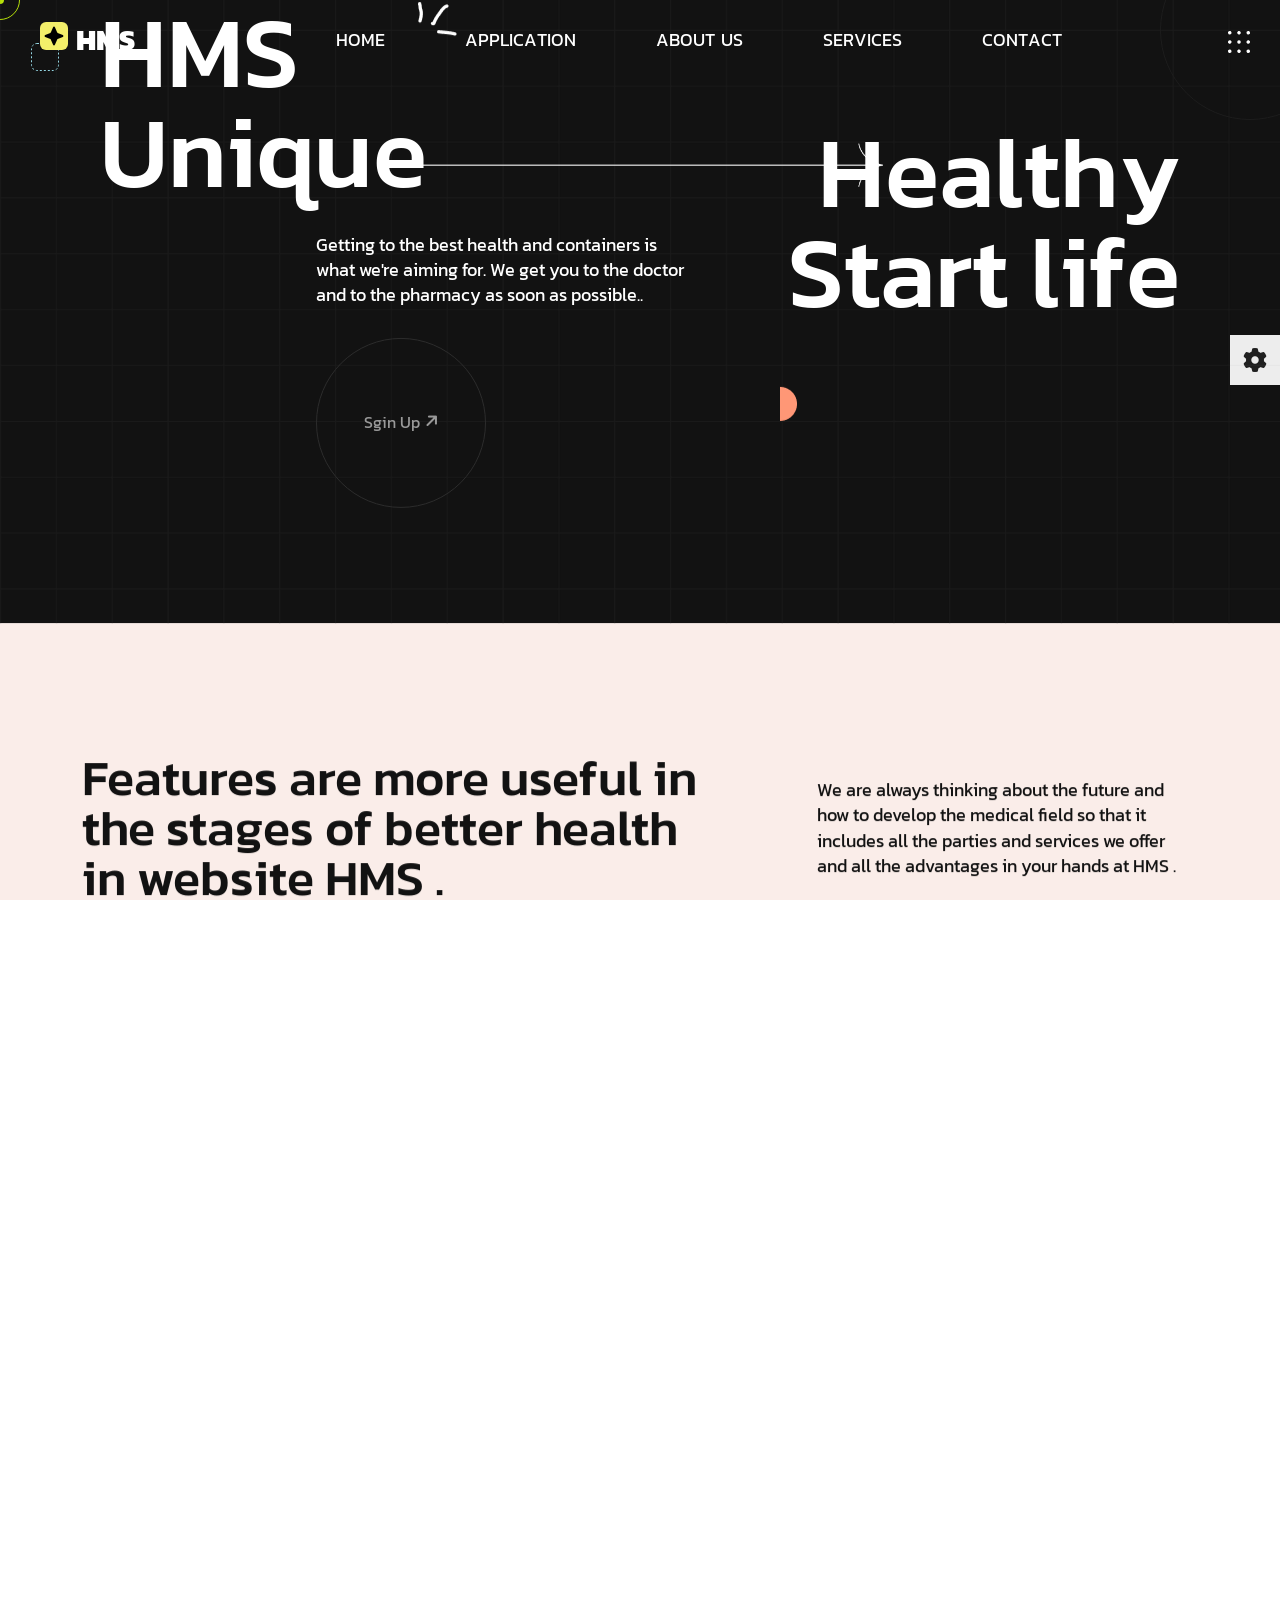
==== commit 1f5db87e: "Second Commit" ====
--- a/about.html
+++ b/about.html
@@ -142,12 +142,7 @@
                                     <li><a href="service.html">service doctors</a></li>
                                 </ul>
                             </li>
-                            <li>
-                                <div class="menu-heading">Team</div>
-                                <ul>
-                                    <li><a href="ifteam.html">about team</a></li>
-                                </ul>
-                            </li>
+                            
                             <li>
                                 <div class="menu-heading">contact</div>
                                 <ul>
@@ -169,12 +164,7 @@
                             
                         </ul>
                     </li>
-                    <li><a href="ifteam.html">team</a>
-                        <ul class="main-dropdown">
-                            <li><a href="team.html">team</a></li>
-                            <li><a href="team-details.html">team details</a></li>
-                        </ul>
-                    </li>
+                   
                     <li><a href="contact.html">CONTACT</a>
                         
                     </li>
@@ -197,7 +187,7 @@
 
                     <div class="navigation__logo">
                         <div class="navigation__logo-logomark"><svg width="28" height="28" viewBox="0 0 28 28" fill="none" xmlns="http://www.w3.org/2000/svg"><rect width="28" height="28" rx="6" fill="#F3EF6A"/><path d="M13.0788 5.18059C13.4229 4.36611 14.5771 4.36611 14.9212 5.18059L17.1088 10.3591C17.2101 10.599 17.401 10.7899 17.6409 10.8912L22.8194 13.0788C23.6339 13.4229 23.6339 14.5771 22.8194 14.9212L17.6409 17.1088C17.401 17.2101 17.2101 17.401 17.1088 17.6409L14.9212 22.8194C14.5771 23.6339 13.4229 23.6339 13.0788 22.8194L10.8912 17.6409C10.7899 17.401 10.599 17.2101 10.3591 17.1088L5.18059 14.9212C4.36611 14.5771 4.36611 13.4229 5.18059 13.0788L10.3591 10.8912C10.599 10.7899 10.7899 10.599 10.8912 10.3591L13.0788 5.18059Z" fill="black"/></svg>                <svg width="28" height="28" viewBox="0 0 28 28" fill="none" xmlns="http://www.w3.org/2000/svg"><rect x="0.5" y="0.5" width="27" height="27" rx="5.5" stroke="#93D5E1" stroke-linejoin="round" stroke-dasharray="2 2"/></svg></div>
-                        <a href="index.html"><h1 class="navigation__logo-title" style="color: white;">HEALTH HUP</h1></a>
+                        <a href="index.html"><h1 class="navigation__logo-title" style="color: white;">HMS</h1></a>
                     </div>
 
                                     
@@ -205,8 +195,7 @@
                 <div class="offcanvas__social">
                     <h3 class="social-title">Follow Us</h3>
                     <ul>
-                        <li><a href="#">Dribbble</a></li>
-                        <li><a href="#">Behance</a></li>
+                       
                         <li><a href="#">Instagram</a></li>
                         <li><a href="#">Facebook</a></li>
                         <li><a href="#">Twitter</a></li>
@@ -218,7 +207,7 @@
                         <li><a href="about.html">About</a></li>
                         <li><a href="contact.html">contact</a></li>
                         <li><a href="service.html">service</a></li>
-                        <li><a href="ifteam.html">Team</a></li>
+                        
                     </ul>
                 </div>
             </div>
@@ -229,15 +218,15 @@
                             <li><a>home</a>
                                 <ul>
                                     <li><a href="application.html">review application</a></li>
-                                    <li><a href="application.html">download application</a></li>
+                                  
                                     <li><a href="about.html">about a patient </a></li>
                                     <li><a href="about.html">about doctors</a></li>
                                     <li><a href="about.html">about medicines</a></li>
-                                    <li><a href="about.html">About Pharmacies</a></li>
-                                    <li><a href="service_app.html">service app</a></li>
+                                    
+                                    
                                     <li><a href="service.html">service patient</a></li>
                                     <li><a href="service.html">service doctors</a></li>
-                                    <li><a href="ifteam.html">about team</a></li>
+                                   
                                     <li><a href="contact.html">contact us</a></li>
                                     
                                 </ul>
@@ -258,16 +247,13 @@
                                         <a href="service.html">Service</a>
                                     </li>
                                     <li>
-                                        <a href="service_app.html">service app</a>
+                                        
                                         
                                     </li>
                                     
                                 </ul>
                             </li>
-                            <li>
-                                <a href="ifteam.html">team</a>
-                                <ul></ul>
-                            </li>
+                           
                             <li>
                                 <a href="contact.html">contact</a>
                             </li>
@@ -285,9 +271,9 @@
                 <div class="offcanvas__contact">
                     <h3>Get in touch</h3>
                     <ul>
-                        <li><a href="tel:02094980547">+(20) - 100 000 000</a></li>
-                        <li><a href="HealthHup@gmail.com"> HealthHup@gmail.com</a></li>
-                        <li>Egypt , Kafr el-Sheikh 94301</li>
+                        <li><a href="tel:02094980547">+880 1407296777</a></li>
+                        <li><a href="HealthHup@gmail.com"> HMS@gmail.com</a></li>
+                        <li>Bangladesh, West rajabazar, 58/cha/2</li>
                     </ul>
                 </div>
                 <img src="assets/imgs/shape/11.png" alt="shape" class="shape-1">
@@ -309,13 +295,13 @@
                 <section class="hero__area-2">
                     <div class="hero__inner-2">
                         <div class="sec-title-wrapper">
-                            <h2 class="sec-title-3 bg-shape">Health Hup <br>Unique</h2>
+                            <h2 class="sec-title-3 bg-shape">HMS <br>Unique</h2>
                             <h2 class="sec-title-3">Healthy <br> Start life</h2>
                         </div>
                         <div class="hero__text-2">
                             <p>Getting to the best health and containers is what we're aiming for. We get you to the doctor and to the pharmacy as soon as possible..</p>
                             <div class="hero__button btn_wrapper">
-                                <a href="service.html" class="wc-btn-pink btn-hover btn-item"><span></span>
+                                <a href="login.html" class="wc-btn-pink btn-hover btn-item"><span></span>
                   Sgin Up <br> <i class="fa-solid fa-arrow-right"></i></a>
                             </div>
                         </div>
@@ -334,12 +320,12 @@
                             <div class="row">
                                 <div class="col-xxl-7 col-xl-7 col-lg-7 col-md-6">
                                     <div class="sec-title-wrapper">
-                                        <h2 class="sec-title title-anim">Features are more useful in the stages of better health in website Health Hup .</h2>
+                                        <h2 class="sec-title title-anim">Features are more useful in the stages of better health in website HMS .</h2>
                                     </div>
                                 </div>
                                 <div class="col-xxl-5 col-xl-5 col-lg-5 col-md-6">
                                     <div class="feature__text text-anim">
-                                        <p>We are always thinking about the future and how to develop the medical field so that it includes all the parties and services we offer and all the advantages in your hands at Heath Hub .</p>
+                                        <p>We are always thinking about the future and how to develop the medical field so that it includes all the parties and services we offer and all the advantages in your hands at HMS .</p>
                                     </div>
                                 </div>
                             </div>
@@ -386,7 +372,7 @@
                     <div class="swiper roll__slider">
                         <div class="swiper-wrapper roll__wrapper">
                             <div class="swiper-slide roll__slide">
-                                <h2>Health Hup</h2>
+                                <h2>HMS</h2>
                             </div>
                             <div class="swiper-slide roll__slide">
                                 <h2>Application</h2>
@@ -401,7 +387,7 @@
                                 <h2>D-Doctor</h2>
                             </div>
                             <div class="swiper-slide roll__slide">
-                                <h2>Health Hup</h2>
+                                <h2>HMS</h2>
                             </div>
                             <div class="swiper-slide roll__slide">
                                 <h2>Application</h2>
@@ -441,7 +427,7 @@
                     <div dir="rtl" class="swiper roll__slider">
                         <div class="swiper-wrapper roll__wrapper">
                             <div class="swiper-slide roll__slide">
-                                <h2>Health Hup</h2>
+                                <h2>HMS</h2>
                             </div>
                             <div class="swiper-slide roll__slide">
                                 <h2>Application</h2>
@@ -456,7 +442,7 @@
                                 <h2>D-Doctor</h2>
                             </div>
                             <div class="swiper-slide roll__slide">
-                                <h2>Health Hup</h2>
+                                <h2>HMS</h2>
                             </div>
                             <div class="swiper-slide roll__slide">
                                 <h2>Application</h2>
@@ -471,7 +457,7 @@
                                 <h2>Doctor</h2>
                             </div>
                             <div class="swiper-slide roll__slide">
-                                <h2>Health Hup</h2>
+                                <h2>HMS</h2>
                             </div>
                             <div class="swiper-slide roll__slide">
                                 <h2>Application</h2>
@@ -713,7 +699,7 @@
                                     <div class="service__item-2">
                                         <div>
                                             <img src="assets/imgs/service/2/3.png" alt="Service Icon">
-                                            <h3 class="service__title-2">Optimal health<br>in Hup</h3>
+                                            <h3 class="service__title-2">Optimal health<br>in HMS</h3>
                                             <p>Our website allows you to care at any time and quickest way possible .
                                             </p>
                                             <ul>
@@ -763,27 +749,27 @@
                                         <div class="award__item">
                                             <p>Performance</p>
                                             <p>Fast</p>
-                                            <p>2024</p>
+                                            <p>2025</p>
                                         </div>
                                         <div class="award__item">
                                             <p>Processing</p>
                                             <p>Fast</p>
-                                            <p>2023</p>
+                                            <p>2025</p>
                                         </div>
                                         <div class="award__item">
                                             <p>Test AI</p>
                                             <p>Fast</p>
-                                            <p>2024</p>
+                                            <p>2025</p>
                                         </div>
                                         <div class="award__item">
                                             <p>Employment</p>
                                             <p>Fast</p>
-                                            <p>2024</p>
+                                            <p>2025</p>
                                         </div>
                                         <div class="award__item">
                                             <p>Modren</p>
                                             <p>Winner</p>
-                                            <p>2024</p>
+                                            <p>2025</p>
                                         </div>
                                     </div>
                                 </div>
@@ -851,7 +837,7 @@
                                             </div>
                                         </a>
                                     </div>
-                                    <h4 class="blog__meta-2"><a href="service.html">Update </a> . 02 May 2024</h4>
+                                    <h4 class="blog__meta-2"><a href="service.html">Update </a> . 02 May 2025</h4>
                                     <h5><a href="service.html" class="blog__title-2">Improved AI performance provide the best health experience.</a></h5>
                                 </article>
                             </div>
@@ -866,7 +852,7 @@
                                             </div>
                                         </a>
                                     </div>
-                                    <h4 class="blog__meta-2"><a href="service.html">Update </a> . 02 May 2024</h4>
+                                    <h4 class="blog__meta-2"><a href="service.html">Update </a> . 02 May 2025</h4>
                                     <h5><a href="service.html" class="blog__title-2">Add Registration Feature as a Doctor.</a></h5>
                                 </article>
                             </div>
@@ -881,7 +867,7 @@
                                             </div>
                                         </a>
                                     </div>
-                                    <h4 class="blog__meta-2"><a href="application.html">Update </a> . 02 May 2024</h4>
+                                    <h4 class="blog__meta-2"><a href="application.html">Update </a> . 02 May 2025</h4>
                                     <h5><a href="application.html" class="blog__title-2">Created application Mobile our Health Hup App.</a></h5>
                                 </article>
                             </div>
@@ -911,13 +897,13 @@
                             <div class="col-xxl-6 col-xl-6 col-lg-6 col-md-6">
                                 <div class="footer__location-2">
                                     <div class="location">
-                                        <h3>Egypt</h3>
-                                        <p>Kafr el-Sheikh 94301 , <br> Egypt
+                                        <h3>Bangladesh</h3>
+                                        <p>Bangladesh, West Rajabazar, 58/Cha/2<br> Bangladesh
                                         </p>
                                     </div>
                                     <div class="location">
-                                        <h3>Egypt</h3>
-                                        <p>Tanta, Mansoura , 93621,<br> Egypt</p>
+                                        <h3>Bangladesh</h3>
+                                        <p>Dhaka, Cumilla , 93621,<br> Bangladesh</p>
                                     </div>
                                 </div>
                             </div>
@@ -937,7 +923,7 @@
                         <div class="row">
                             <div class="col-xxl-4 col-xl-4 col-lg-4 col-md-5">
                                 <div class="footer__copyright-2">
-                                    <p>© 2024 - 2025 | Alrights reserved by <a href="index.html" target="_blank">Health Hup</a>
+                                    <p>© 2024 - 2025 | Alrights reserved by <a href="index.html" target="_blank">MrEchoFi_Tanjib_HMS</a>
                                     </p>
                                 </div>
                             </div>
@@ -946,8 +932,8 @@
                                     <ul class="footer-menu menu-anim">
                                         <li><a href="about.html">about us</a></li>
                                         <li><a href="contact.html">contact</a></li>
-                                        <li><a href="ifteam.html">Team</a></li>
-                                        <li><a href="application.html">App</a></li>
+                                       
+                                        
                                     </ul>
                                 </div>
                             </div>
